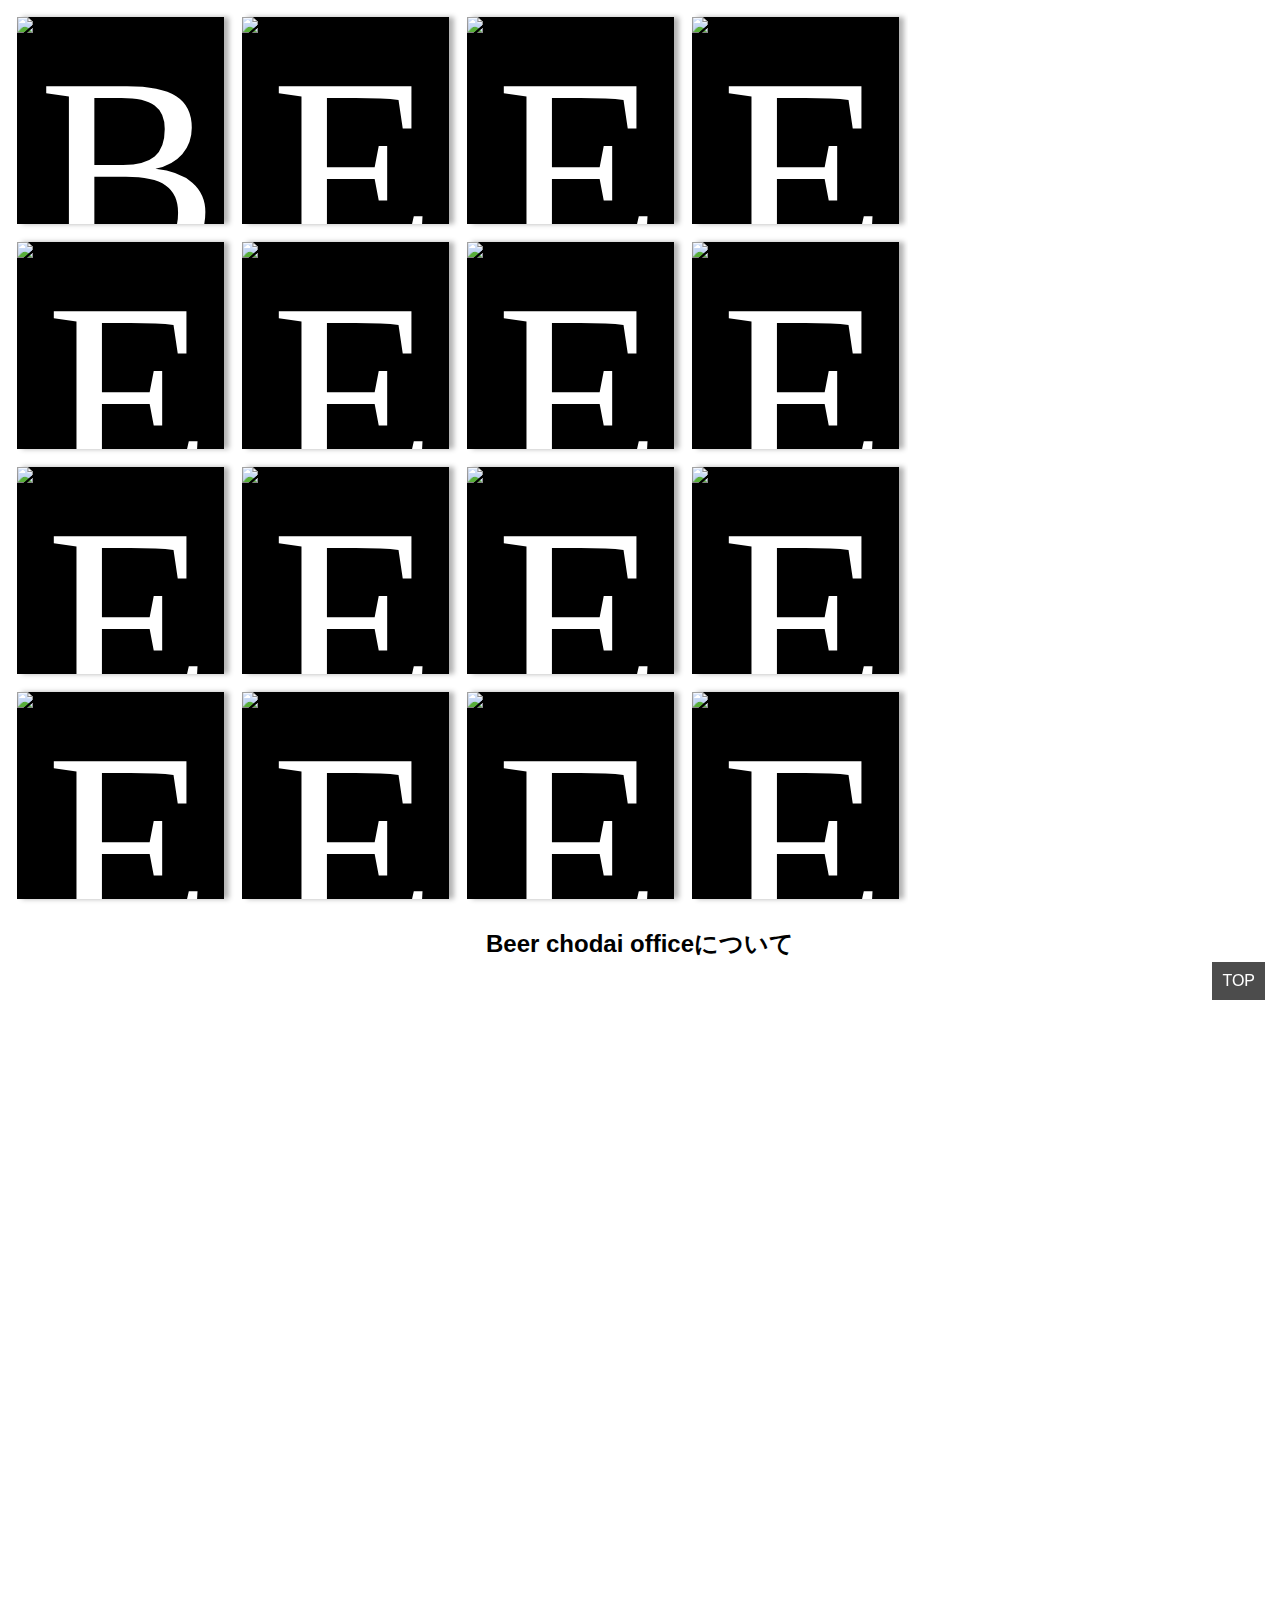
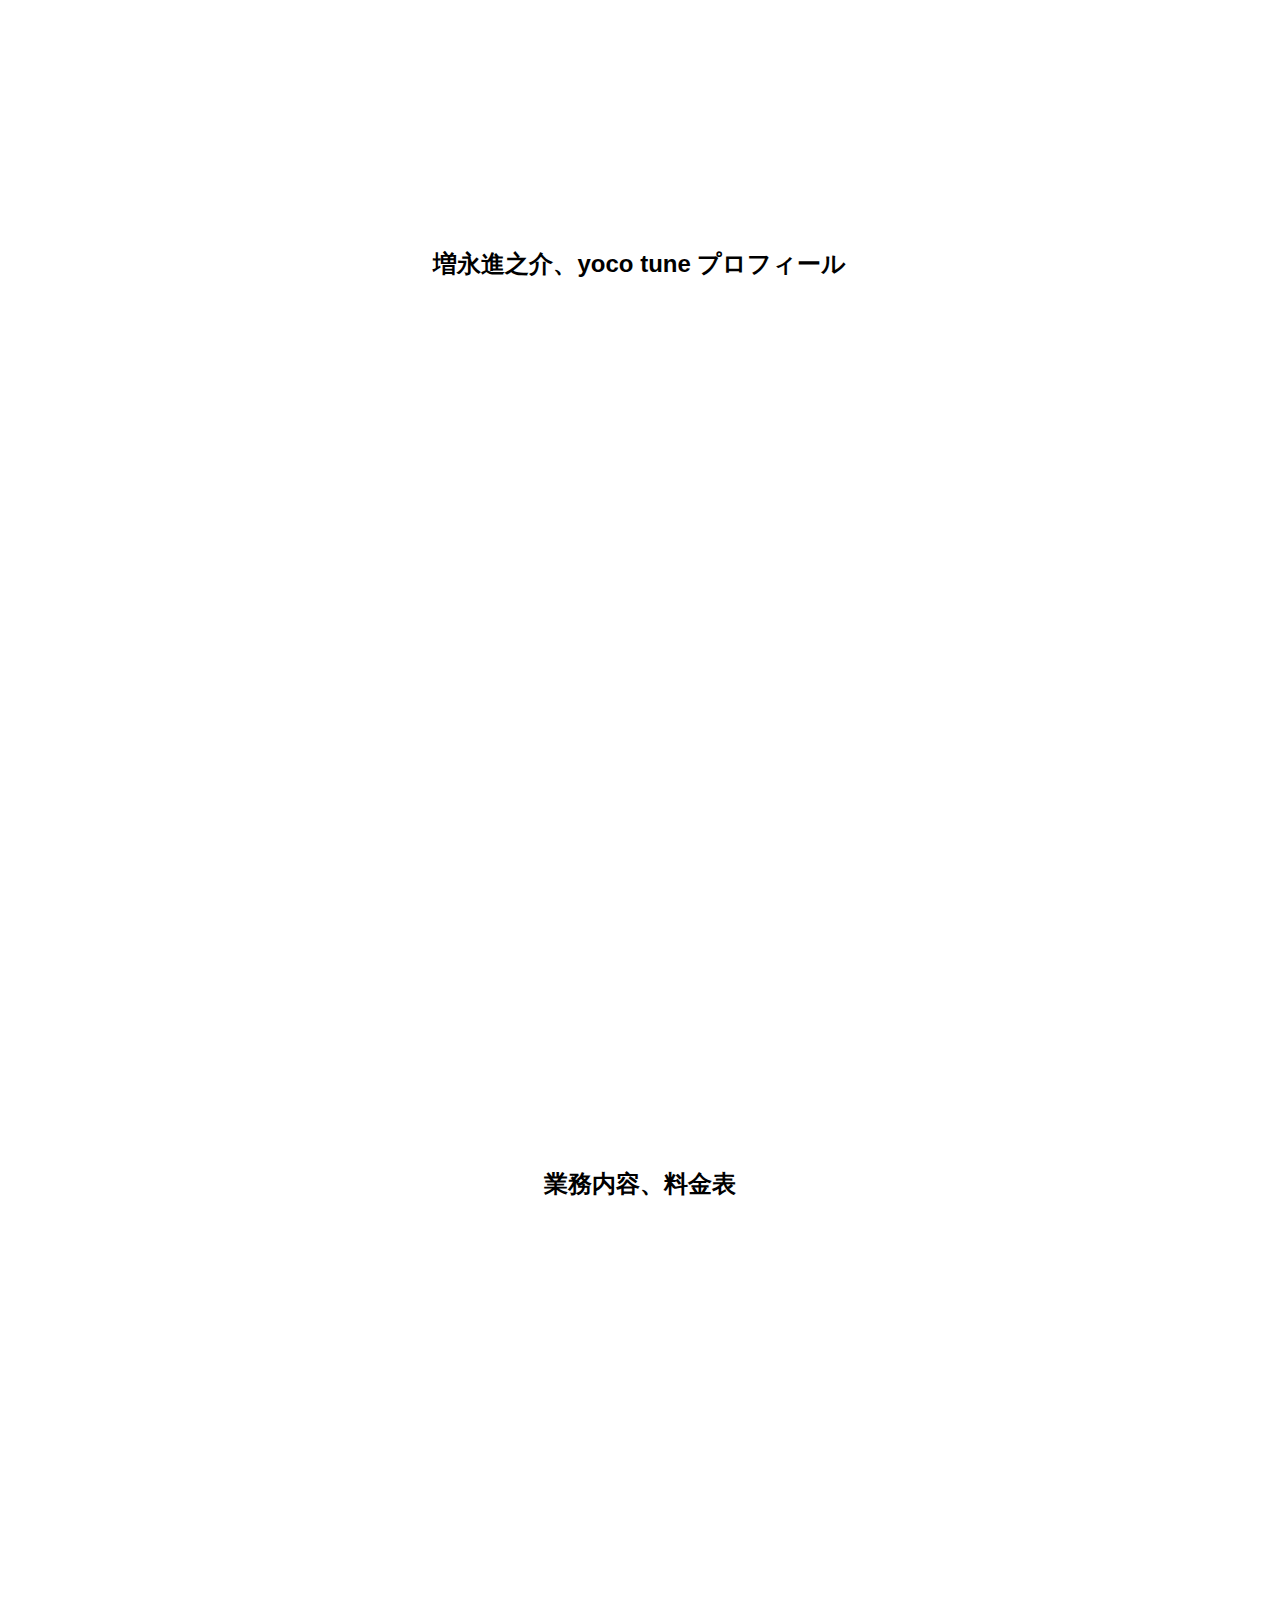
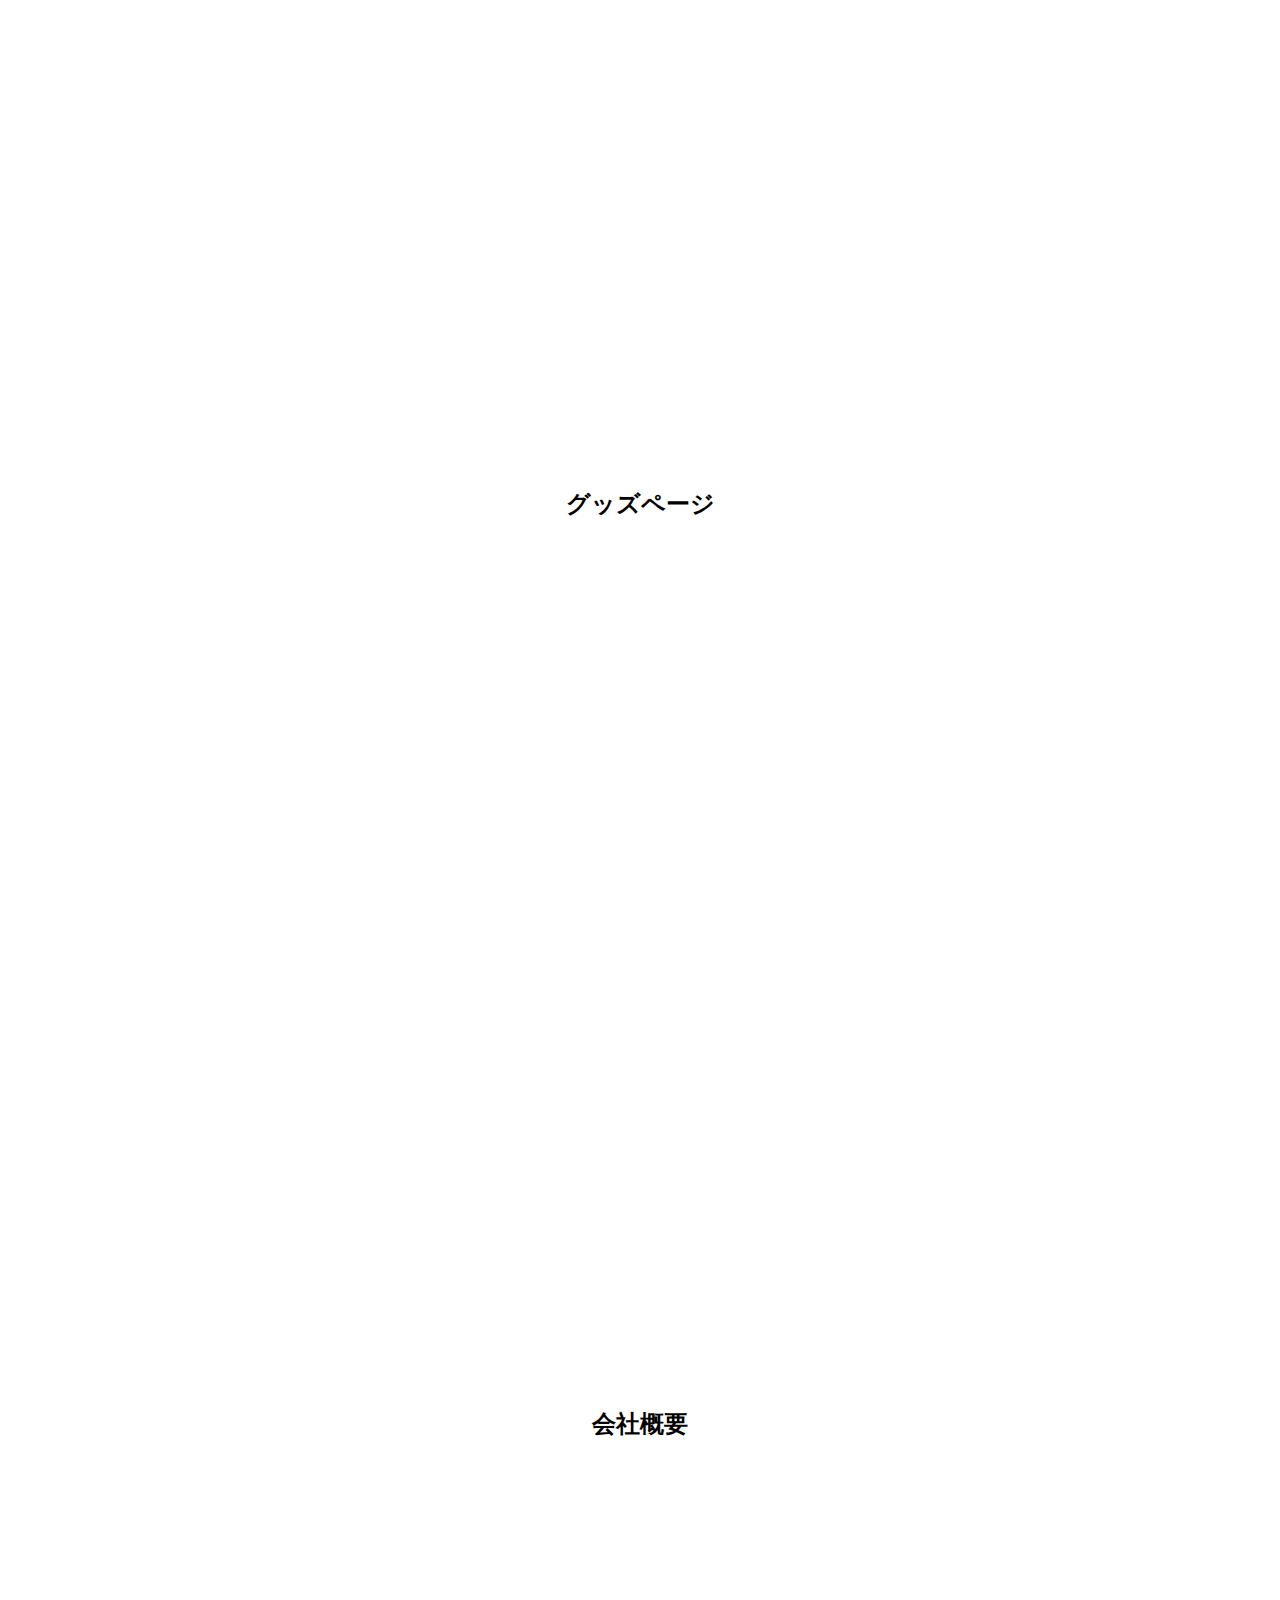
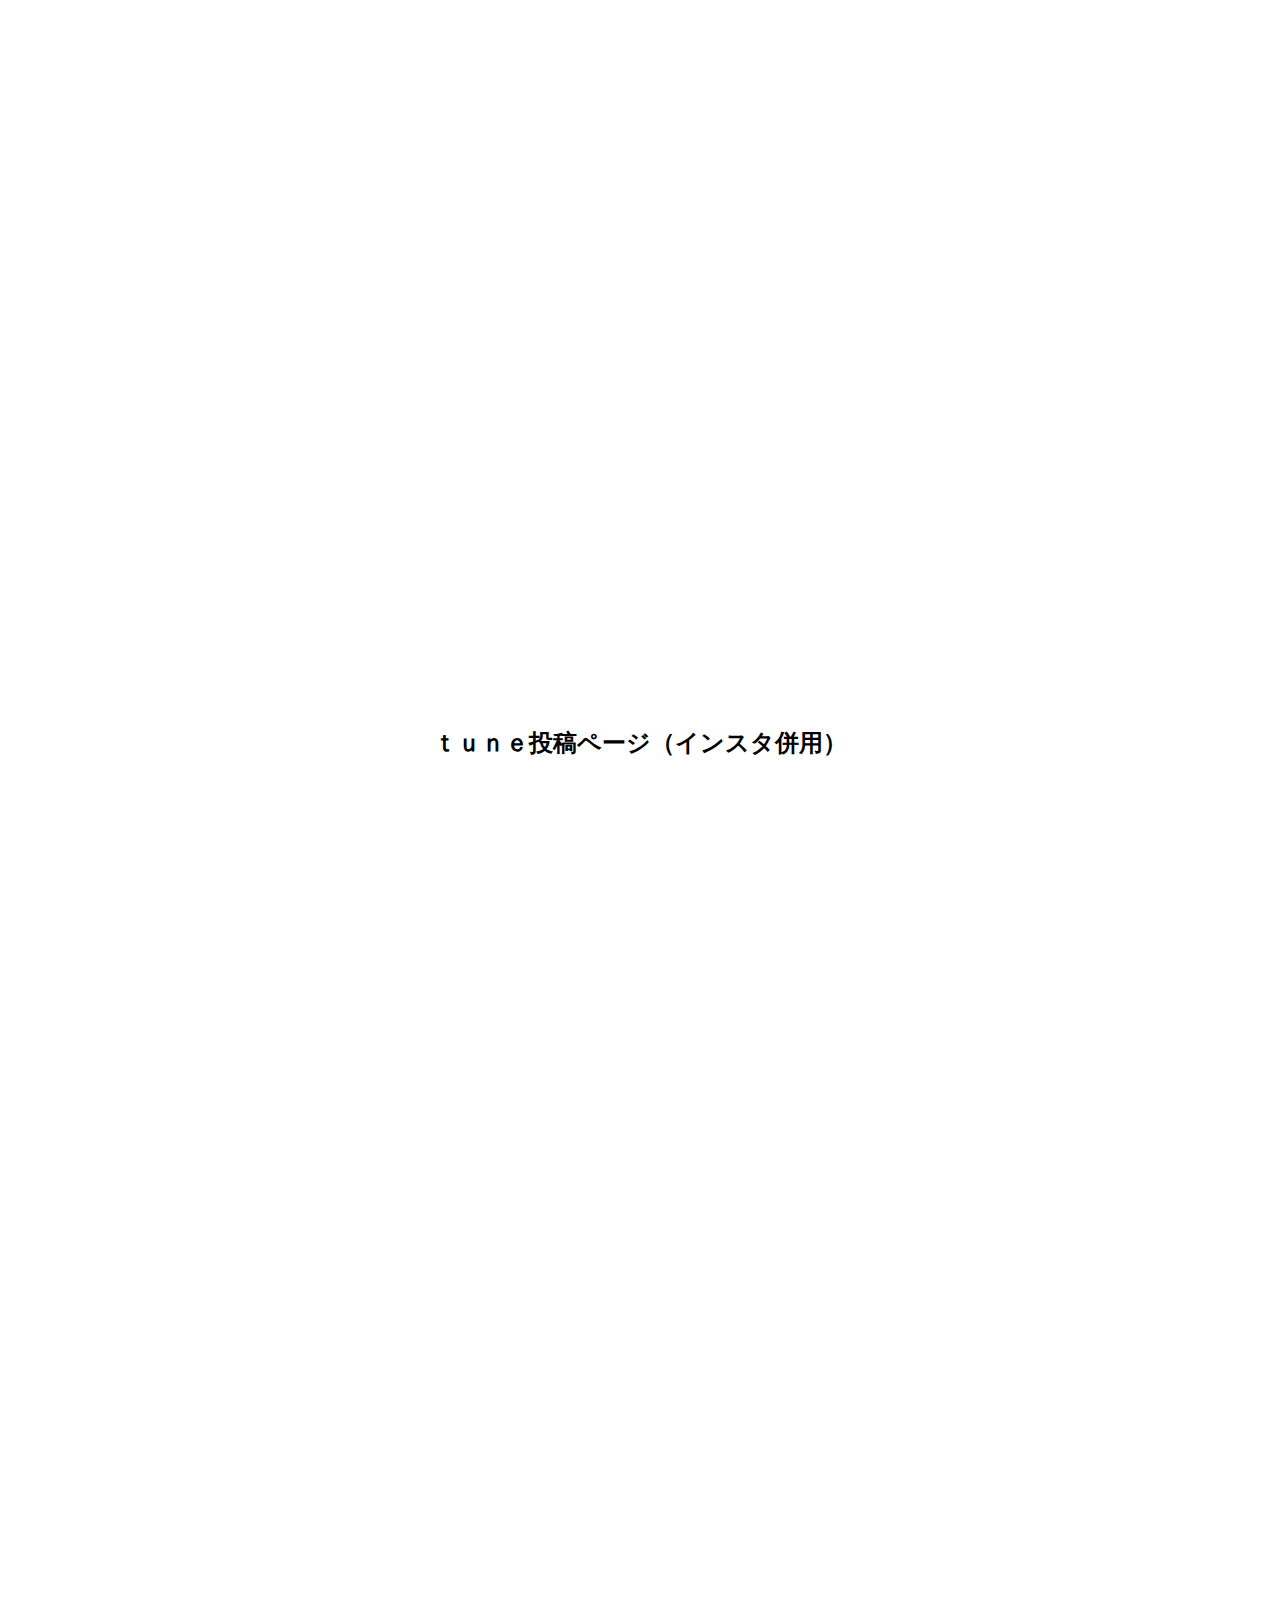
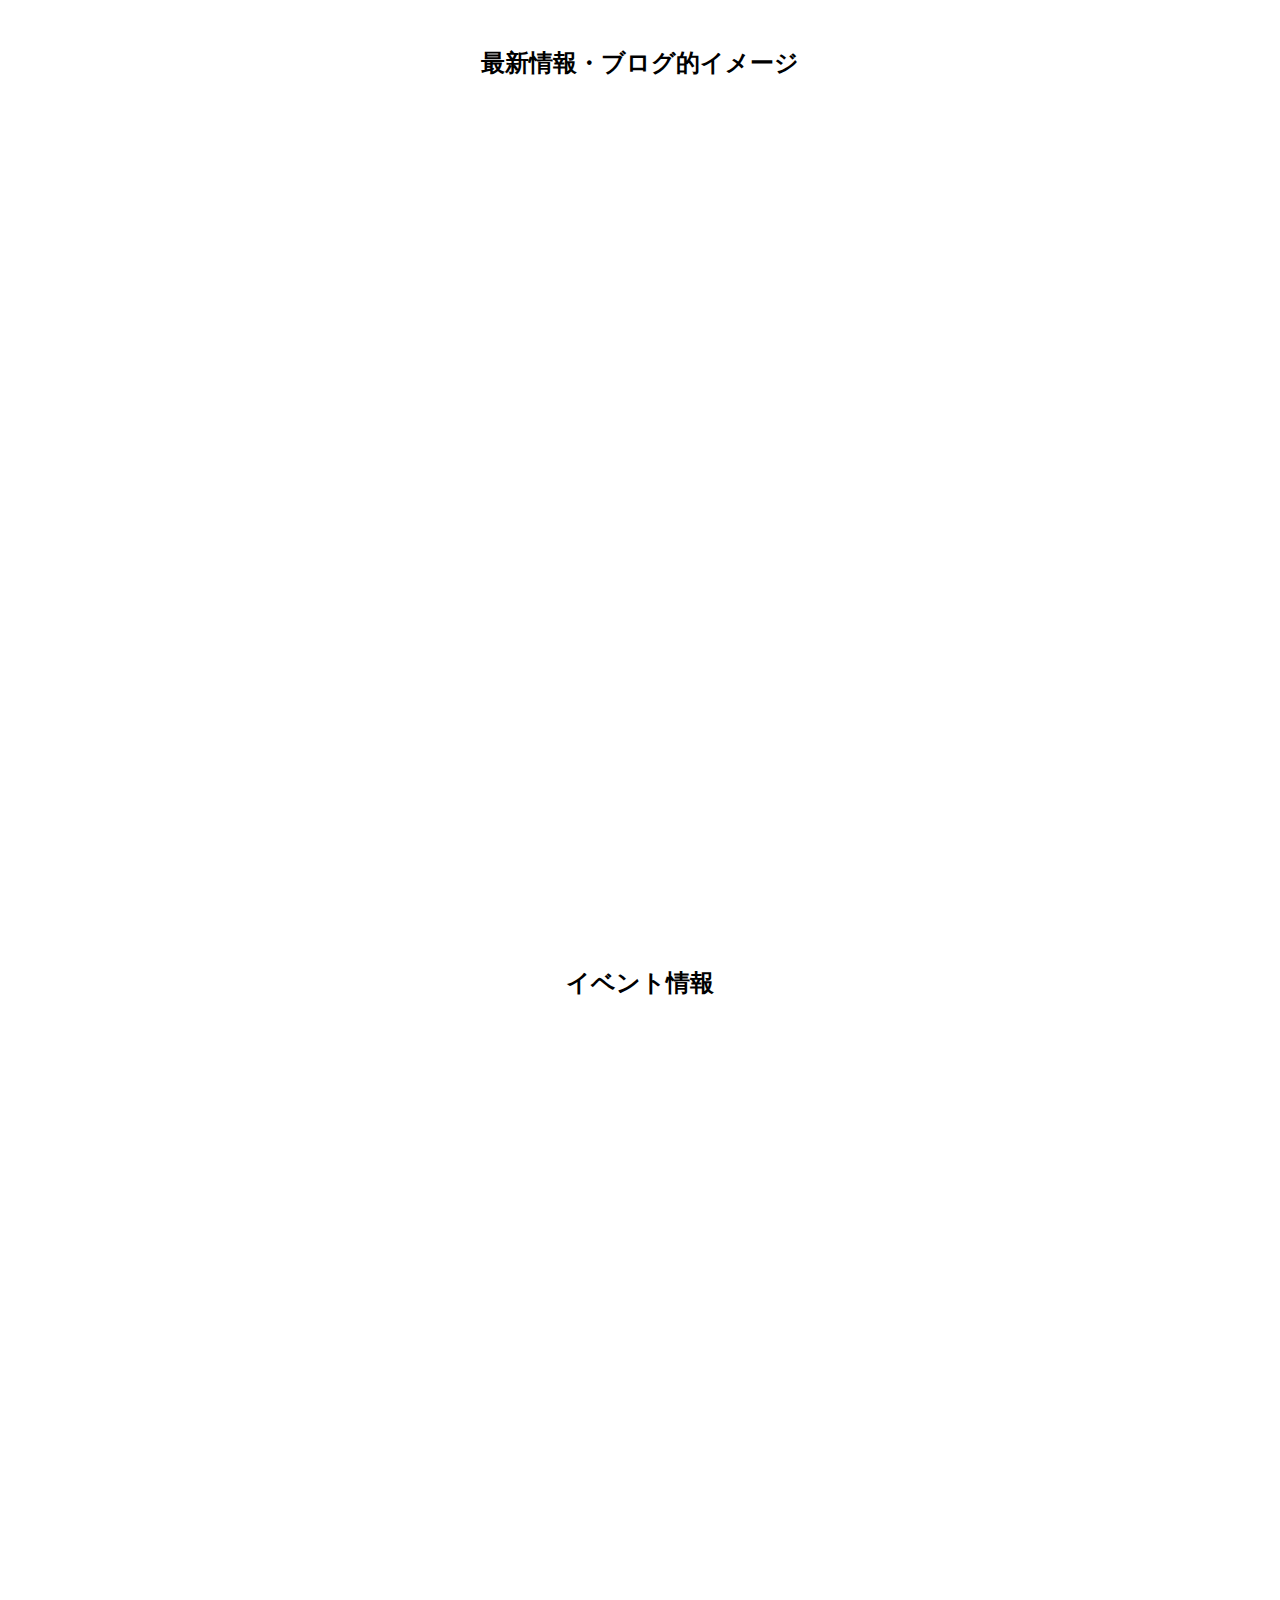
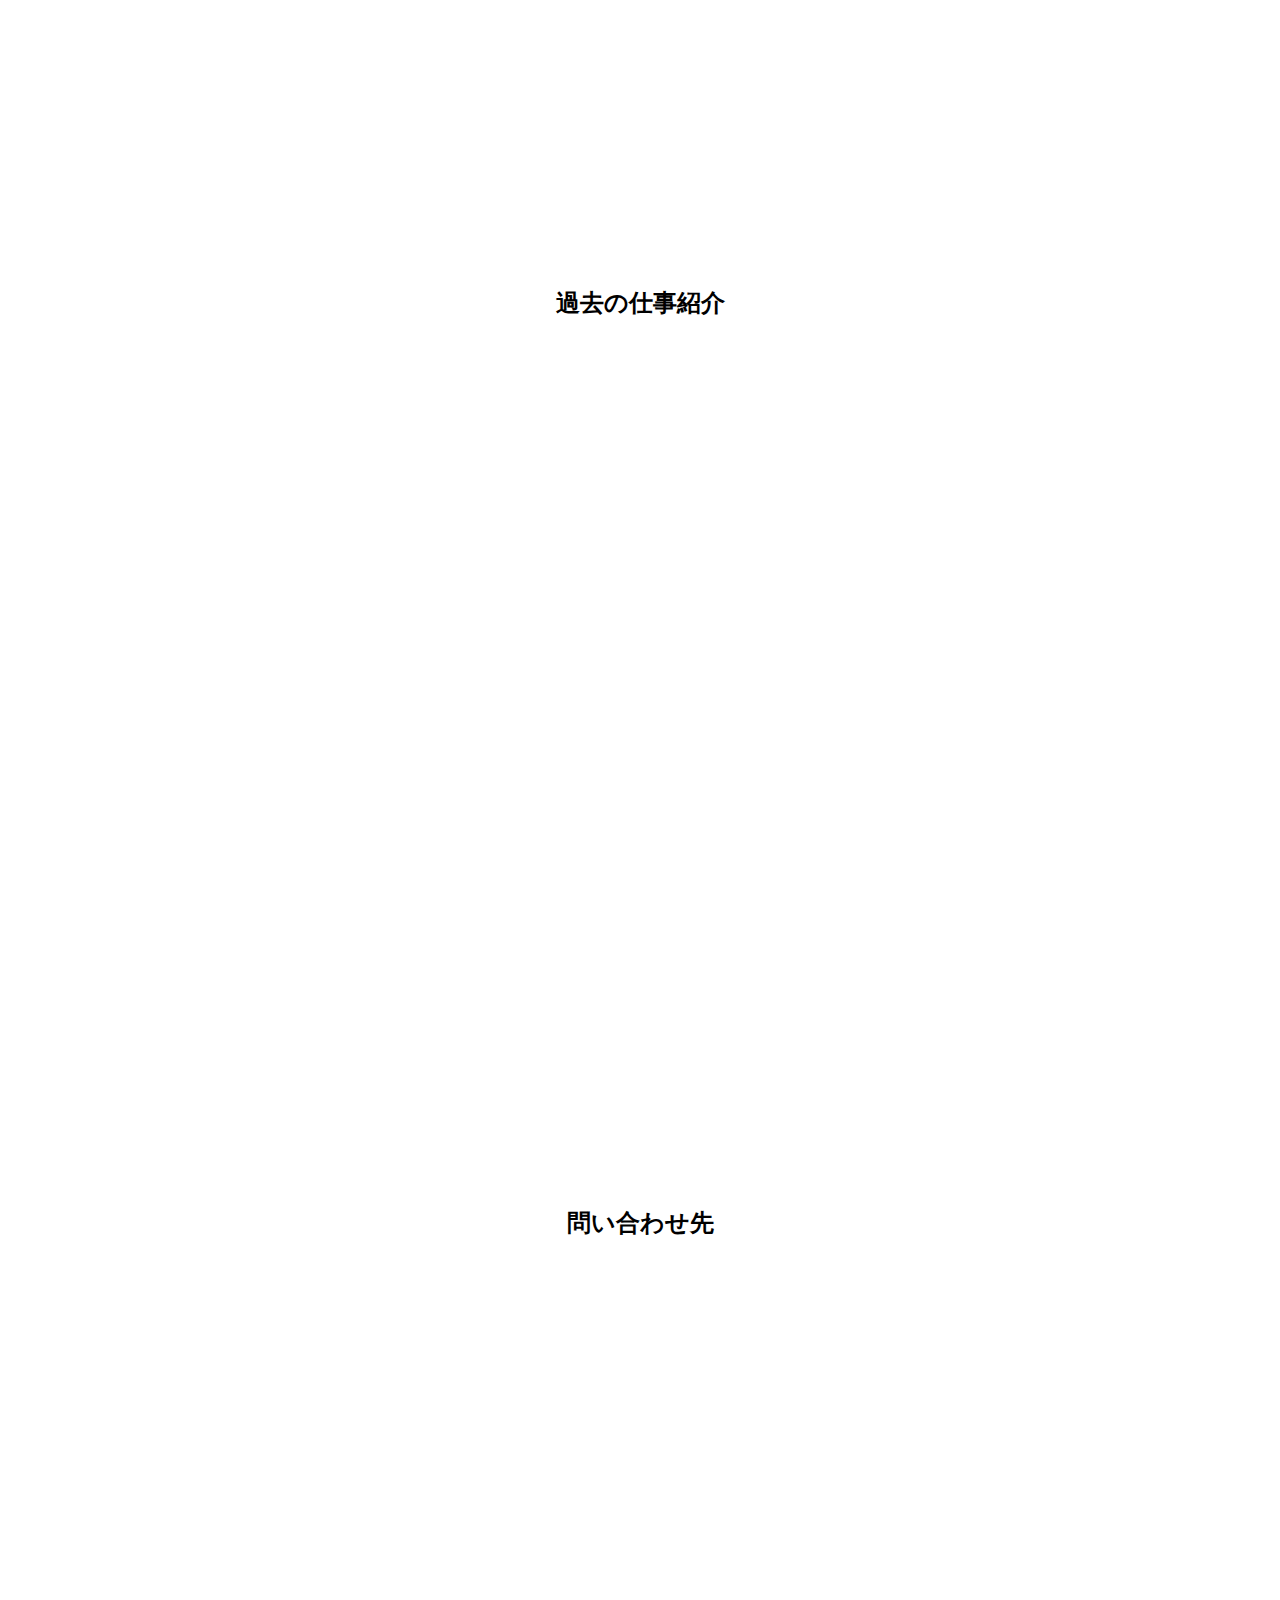
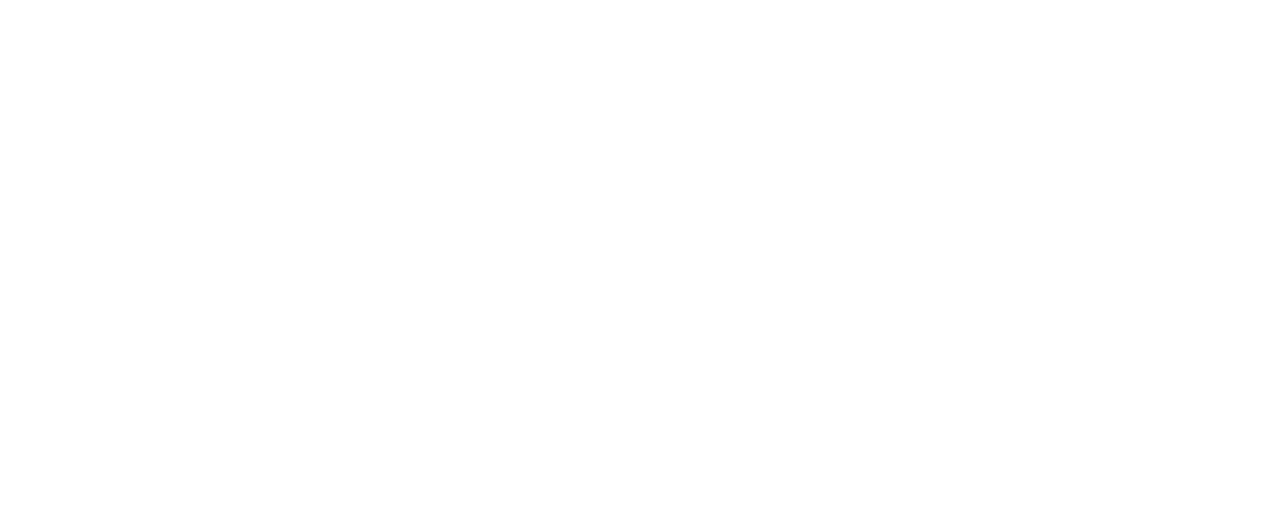
==== index.html @ ae348165 "Initial commit" ====
<!DOCTYPE html PUBLIC "-//W3C//DTD XHTML 1.1//EN" "http://www.w3.org/TR/xhtml11/DTD/xhtml11.dtd">
<html xmlns="http://www.w3.org/1999/xhtml" xml:lang="ja"><head>
  <meta charset="UTF-8">
  <meta name="viewport" content="width=device-width, initial-scale=1.0">
  <meta http-equiv="X-UA-Compatible" content="ie=edge">
  <meta http-equiv="content-language" content="ja">
  <script src="https://cdnjs.cloudflare.com/ajax/libs/jquery/3.2.1/jquery.min.js"></script></head>
  <script src="./main.js"></script>
  <link href="./style.css" rel="stylesheet">
</head>
<body>
    <link href="https://fonts.googleapis.com/css?family=Comfortaa" rel="stylesheet">
    <div id="scrolltop">TOP
    </div>
    <section>
      <center>
        <div class="container">
          <div>
            <div class="panel">
                <div class="row">
                  <div onclick="toggle(0,0);" class="block b1">
                    <a href="#anchor"></a>
                    <div class="svg-wrapper">
                      <img src="https://dl.dropbox.com/s/92a4gdmpukwplbp/brco-1.svg" alt="B">
                    </div>
                  </div>
                  <div onclick="toggle(1,0);" class="block b1">
                    <a href="#anchor"></a>
                    <div class="svg-wrapper">
                      <img src="https://dl.dropbox.com/s/feq2gaag3vxsv3z/brco-2.svg" alt="E">
                      
    <!--                   <object type="image/svg"  data="https://dl.dropbox.com/s/feq2gaag3vxsv3z/brco-2.svg"></object> -->
    <!--                   <svg class="icon"><use xlink:href="#svg7544"/></svg> -->
                    </div>
                  </div>
                    <div onclick="toggle(2,0);" class="block b1">
                      <a href="#anchor"></a>                <div class="svg-wrapper">
                      <img src="https://dl.dropbox.com/s/tydwp7kqutzxoyb/brco-3.svg?dl=0" alt="E">
                    </div>
    </div>
                    <div onclick="toggle(3,0);" class="block b1">
                      <a href="#anchor"></a>                <div class="svg-wrapper">
                      <img src="https://dl.dropbox.com/s/qtgklxymkwhlryi/brco-4.svg?dl=0" alt="E">
                    </div>
    </div>
                </div>
                <div class="row">
                    <div onclick="toggle(0,1);" class="block b1">
                      <a href="#anchor"></a>                <div class="svg-wrapper">
                      <img src="https://dl.dropbox.com/s/76gjeffzt5polcf/brco-5.svg?dl=0" alt="E">
                    </div>
    </div>
                    <div onclick="toggle(1,1);" class="block b1">
                      <a href="#anchor"></a>                <div class="svg-wrapper">
                      <img src="https://dl.dropbox.com/s/heyxnmo8oo6heh8/brco-6.svg?dl=0" alt="E">
                    </div>
    </div>
                    <div onclick="toggle(2,1);" class="block b1">
                      <a href="#anchor"></a>                <div class="svg-wrapper">
                      <img src="https://dl.dropbox.com/s/0mhc4cizpz1q4ae/brco-7.svg?dl=0" alt="E">
                    </div>
    </div>
                    <div onclick="toggle(3,1);" class="block b1">
                      <a href="#anchor"></a>                <div class="svg-wrapper">
                      <img src="https://dl.dropbox.com/s/t8n4slgjf4hy30z/brco-8.svg?dl=0" alt="E">
                    </div>
    </div>
                </div>
                <div class="row">
                    <div onclick="toggle(0,2);" class="block b1">
                      <a href="#anchor"></a>                <div class="svg-wrapper">
                      <img src="https://dl.dropbox.com/s/th9ko96cm1iho4e/brco-9.svg?dl=0" alt="E">
                    </div>
    </div>
                    <div onclick="toggle(1,2);" class="block b1">
                      <a href="#anchor"></a>                <div class="svg-wrapper">
                      <img src="https://dl.dropbox.com/s/69mp96keog1znka/brco-10.svg?dl=0" alt="E">
                    </div>
    </div>
                    <div onclick="toggle(2,2);" class="block b1">
                      <a href="#anchor"></a>                <div class="svg-wrapper">
                      <img src="https://dl.dropbox.com/s/ho70d6kckt37hrk/brco-11.svg?dl=0" alt="E">
                    </div>
    </div>
                    <div onclick="toggle(3,2);" class="block b1">
                      <a href="#anchor"></a>                <div class="svg-wrapper">
                      <img src="https://dl.dropbox.com/s/4zxlqrjteohvhb7/brco-12.svg?dl=0" alt="E">
                    </div>
    </div>
                </div>
                <div class="row">
                    <div onclick="toggle(0,3);" class="block b1">
                      <a href="#anchor"></a>                <div class="svg-wrapper">
                      <img src="https://dl.dropbox.com/s/4zxlqrjteohvhb7/brco-12.svg?dl=0" alt="E">
                    </div>
    </div>
                    <div onclick="toggle(1,3);" class="block b1">
                      <a href="#anchor"></a>                <div class="svg-wrapper">
                      <img src="https://dl.dropbox.com/s/5kov10nzcnkz949/brco-14.svg?dl=0" alt="E">
                    </div>
    </div>
                    <div onclick="toggle(2,3);" class="block b1">
                      <a href="#anchor"></a>                <div class="svg-wrapper">
                      <img src="https://dl.dropbox.com/s/0edc0rvo3ywkdwb/brco-15.svg?dl=0" alt="E">
                    </div>
    </div>
                    <div onclick="toggle(3,3);" class="block b1">
                      <a href="#anchor"></a>                <div class="svg-wrapper">
                      <img src="https://dl.dropbox.com/s/fdj7e6s2x7c6yzn/brco-16.svg?dl=0" alt="E">
                    </div>
    </div>
                </div>
            </div>
            
          </div>
        </div>
    </center>
    
    
    
      </section>
    
    <section>
      <h2>
          Beer chodai officeについて
      </h2>
      <div>
        
      </div>
    </section>
    
    <section>
      <h2>
        増永進之介、yoco tune プロフィール
      </h2>
    </section>
    
    <section>
      <h2 id="anchor">
        業務内容、料金表
      </h2>
    </section>
    
    <section>
      <h2>
        グッズページ
      </h2>
    </section>
    
    <section>
      <h2>
        会社概要
      </h2>
    </section>
    
    <section>
      <h2>
        ｔｕｎｅ投稿ページ（インスタ併用）
      </h2>
      <div class="insta-card"></div>
    </section>
    
    <section>
      <h2>
        最新情報・ブログ的イメージ
      </h2>
    </section>
    
    <section>
      <h2>
        イベント情報
      </h2>
    </section>
    
    <section>
      <h2>
        過去の仕事紹介
      </h2>
    </section>
    
    <section>
      <h2>
        問い合わせ先
      </h2>
    </section>
    </body>
    </html>
---- style.css ----
html, body {
    font-family: Impact,-apple-system-body, BlinkMacSystemFont, "Helvetica Neue", "Hiragino Sans", "Hiragino Kaku Gothic ProN", "Noto Sans Japanese", "游ゴシック  Medium", "Yu Gothic Medium", "メイリオ", meiryo, sans-serif; 
    height:100%;
  }
  
  h1,h2{
  }
  
  section {
    clear:both;
    text-align:center;
    position: relative;
    height:100%;
    margin:auto;
    display:block;
    text-align:center;
  }
  center {
    position: absolute;
    left: 0px;
    right: 0px;
    top: 0px;
    bottom: 0px;
    margin: auto;
    max-width: 100%;
    max-height: 100%;
    text-align:center;
  }
  
  .container {
    text-align:center;
  }
  /* This text is in Impact */
  .panel { 
      font-family: Impact,Haettenschweiler
      ,Franklin Gothic Bold,Charcoal
      ,Helvetica Inserat
      ,Bitstream Vera Sans Bold
      ,Arial Black,sans serif; 
    font-size: 30vh;
    float: left;
    width: 100%;
    max-width:100vh;
    overflow: hidden;
    overflow-x: hidden;
    user-select: none;
    display: inline-block;
    text-align:center;
  }
    
    .row {
      width: 100wmin;
      perspective: 600px;
      overflow: hidden;
      overflow-x: hidden;
    }
  
  
  .block {  
    transition: background-color 0.3s, transform 0.2s;
    height: 23%;
    width: 23%;
    margin: 1%;
    float: left;
    overflow: hidden;
    overflow-x: hidden;
    display: inline-block;
    position: relative;
    z-index:-10;
  }
    
  .b1 {
    transform: rotateY(0deg);
    background-color: #000000;
    color:#ffffff;
    box-shadow: 5px 0px 5px 0px rgba(0,0,0,0.3);
  }
    
  .b2 {
    transform: rotateY(180deg);
    background-color: #ffffff;
    box-shadow: 5px 0px 5px 0px rgba(0,0,0,0.3);
  }
  /*   span.blockChar{
        position: absolute;
        top: 0.5em;
        left: 0.7em;
        margin: -0.5em;
        display:block;
        position: absolute;
    } */
      
  .b1:hover {
    background-color: #444444;
    cursor: pointer;
  }
  
  .b2:hover {
    background-color: #bbbbbb;
    cursor: pointer;
  }
  
  .title {
    width: 200px;
    height: 50px;
    color: #ffffff;
    font-size: 55px;
    font-weight: bold;
    font-family: "Comfortaa", Arial;
    display: table-cell;
    vertical-align: middle;
  }
  
  .button {
    cursor: pointer;
    width: 200px;
    height: 50px;
    background-color: #000000;
    border-color: #ffffff;
    border-style: solid;
    border-width: 5px;
    color: #ffffff;
    font-size: 25px;
    font-weight: bold;
    font-family: "Comfortaa", Arial;
    display: table-cell;
    vertical-align: middle;
    border-radius: 5px;
    transition: background-color 0.3s, color 0.3s;
  }
  
  .button:hover {
    background-color: #ffffff;
    color: #000000;
  }
  
  .sidetable {
    padding: 30px 0px;
    height: 200px;
  }
  
  
  #moves {
    width: 200px;
    height: 50px;
    color: #aaaaaa;
    font-size: 30px;
    font-weight: bold;
    font-family: "Comfortaa", Arial;
    display: table-cell;
    vertical-align: middle;
  }
  
  #scrolltop {
    background: rgba(0,0,0,.7);
    text-align: center;
    color: #fff;
    padding: 10px;
    position: fixed;
    right: 15px;
    z-index: 100;
  }
  
  /* インスタカード */
  .insta-card {
  }
  /* */
  .card .card-img-top  {
      box-shadow: 0px 0px 1px 1px rgba(0,0,0,0.1);
  /*     height: 23wmin; */
      width: 23%;
  /*     margin:5px; */
      float: left;
      transition: all 0.5s linear;
      border-top-left-radius: 27%;
      border-top-right-radius: 32%;
      border-bottom-left-radius: 34%;
      border-bottom-right-radius: 26%;  
  }
  .card .card-img-top:hover {
      border-top-left-radius: 0%;
      border-top-right-radius: 0%;
      border-bottom-left-radius: 0%;
      border-bottom-right-radius: 0%;  
  }
  
  .svg-wrapper{
    position: relative;
    width: 100%;
    padding-top: 100%;
  }
  .svg-wrapper svg {
      position: absolute;
      top: 0;
      left: 0;
      width: 100%;
      height: 100%;
    transform-box: fill-box;
  }
  .svg-wrapper img {
      position: absolute;
      top: 0;
      left: 0;
      width: 100%;
      height: 100%;
    transform-box: fill-box;
  }
  .svg-wrapper object {
      position: absolute;
      top: 0;
      left: 0;
      width: 100%;
      height: 100%;
    transform-box: fill-box;
  }
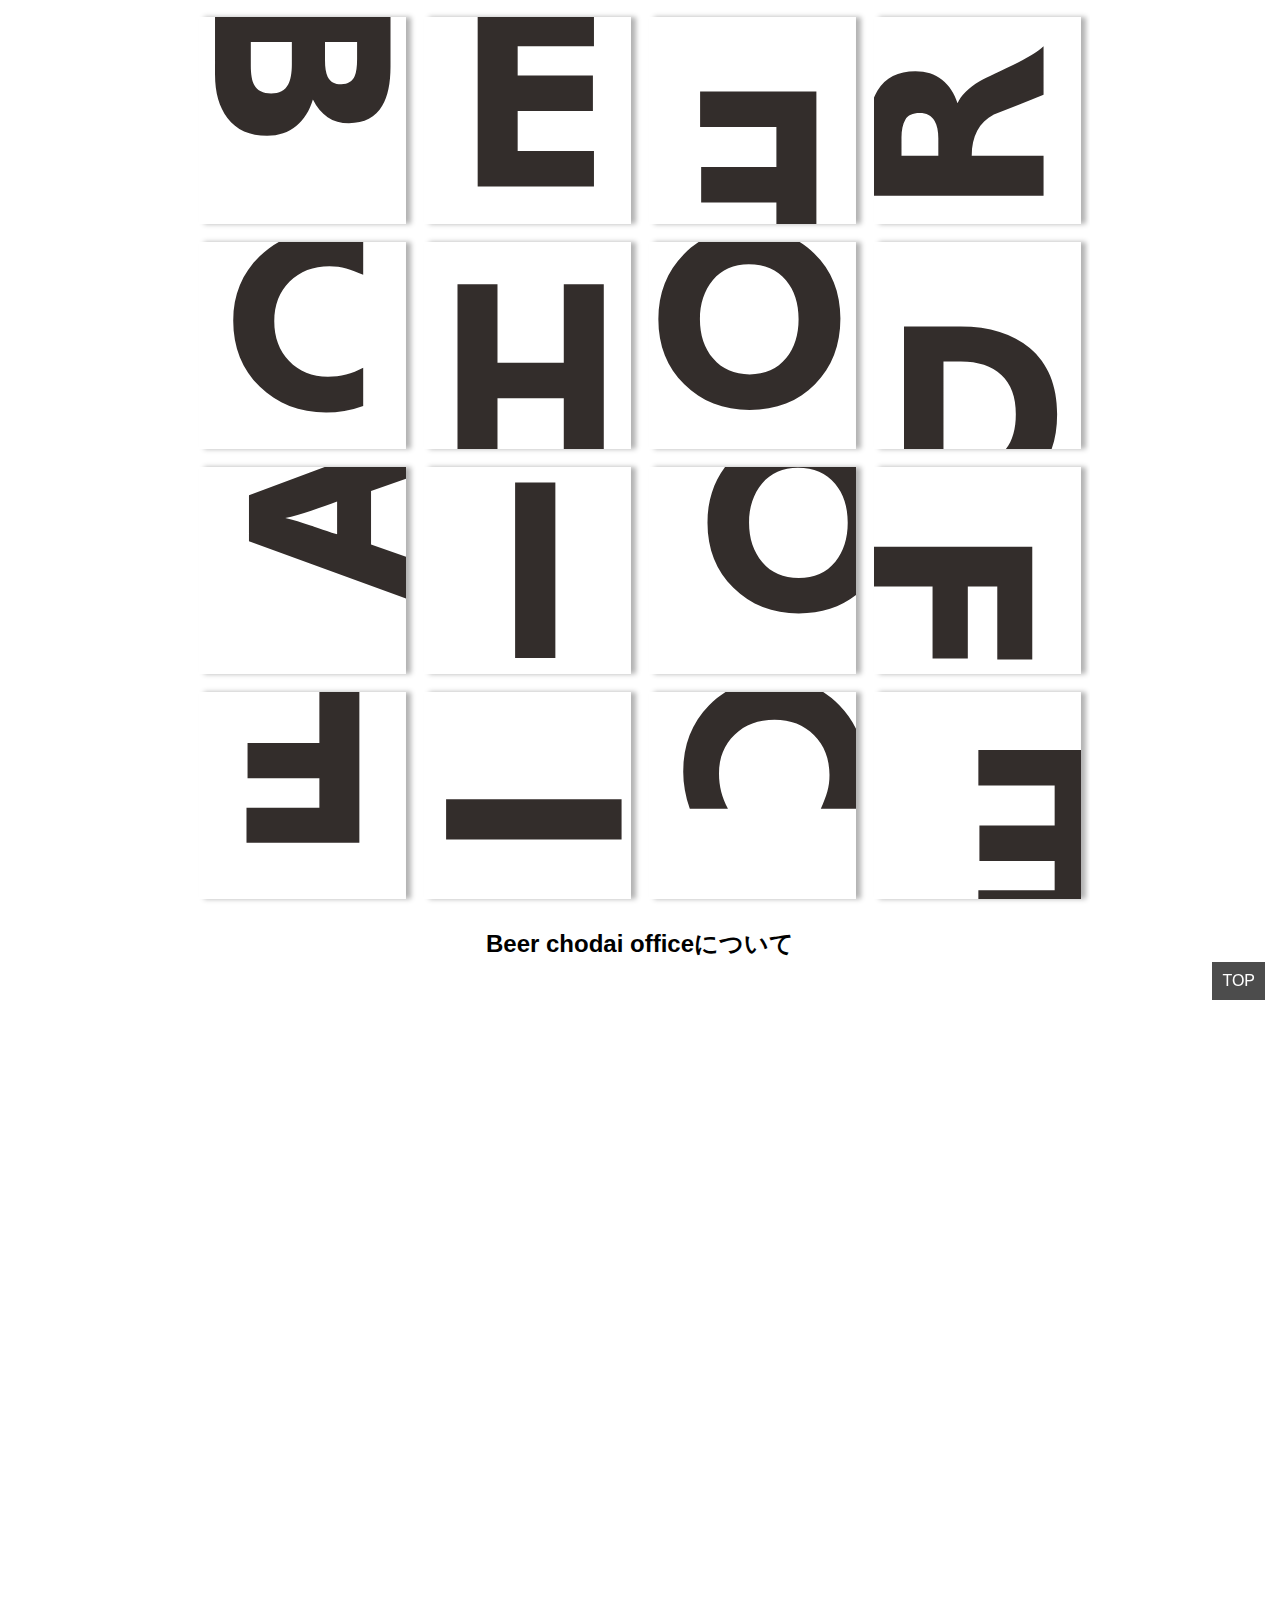
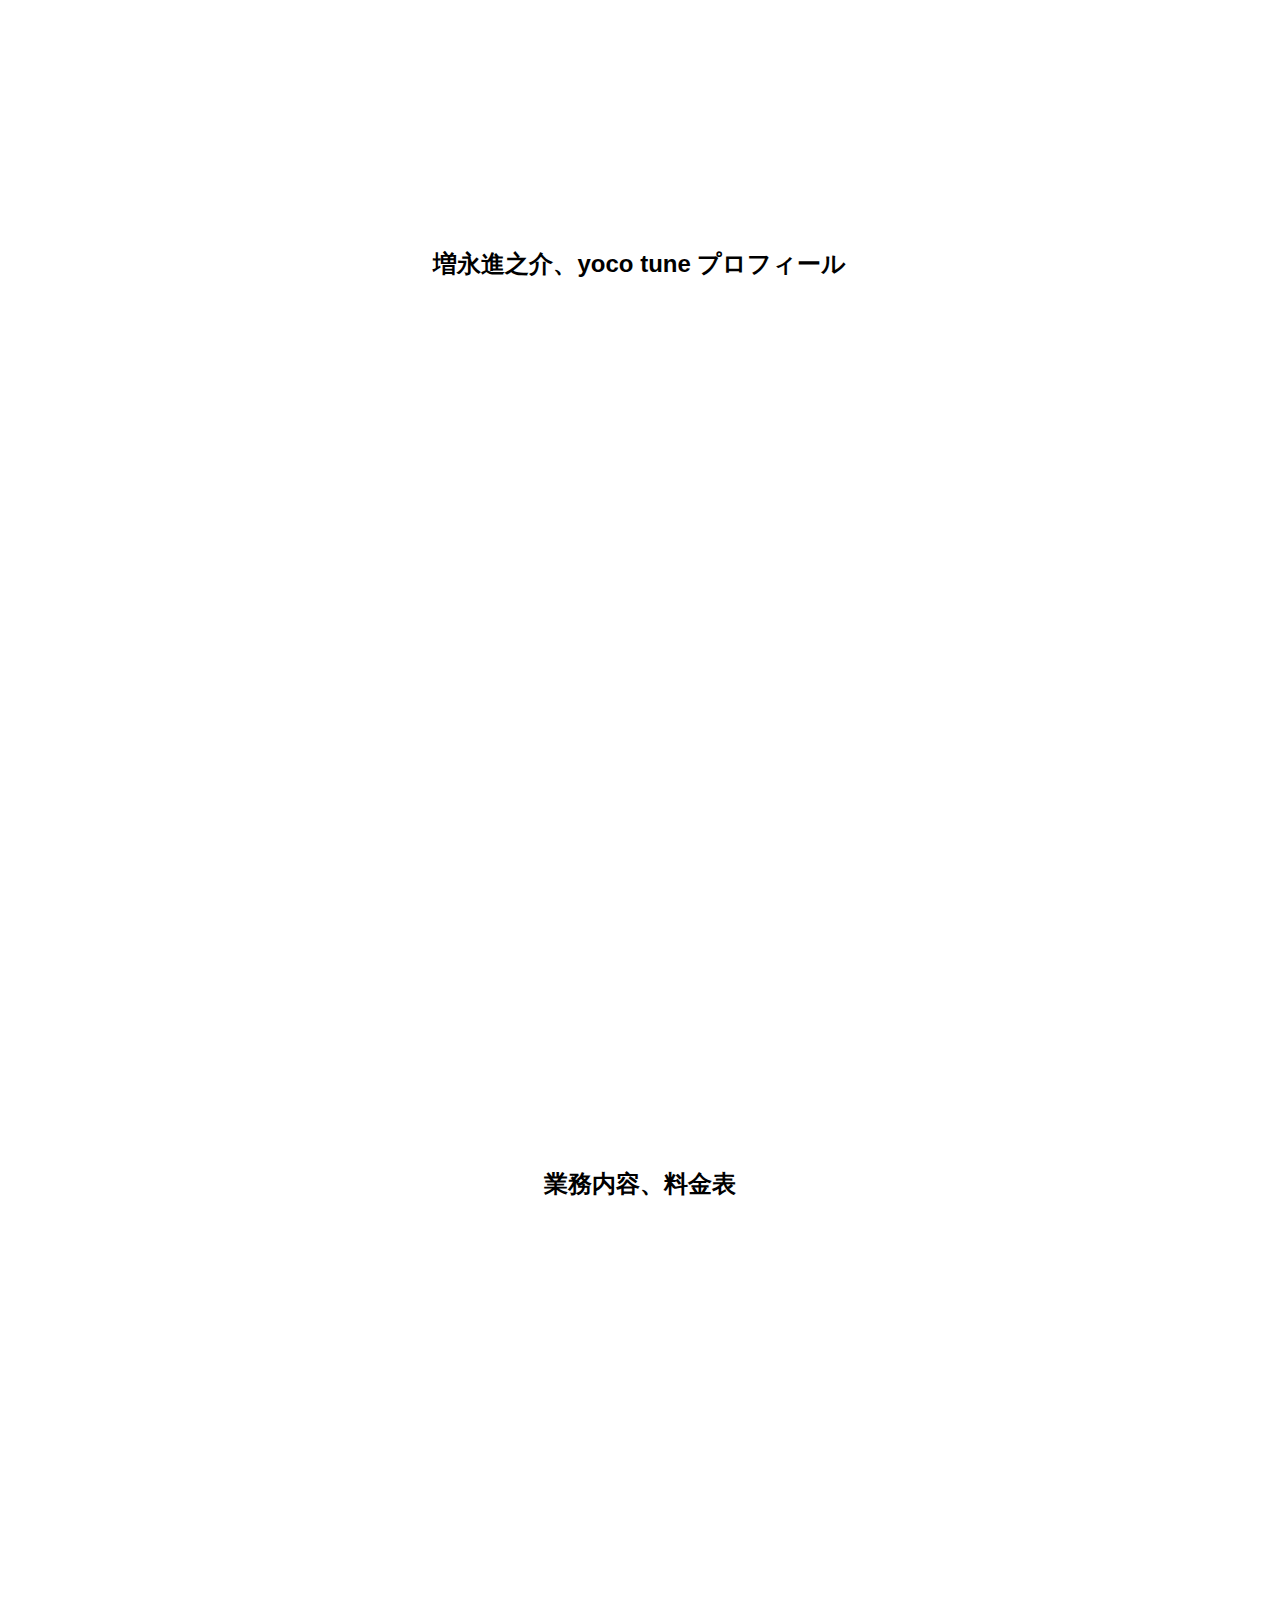
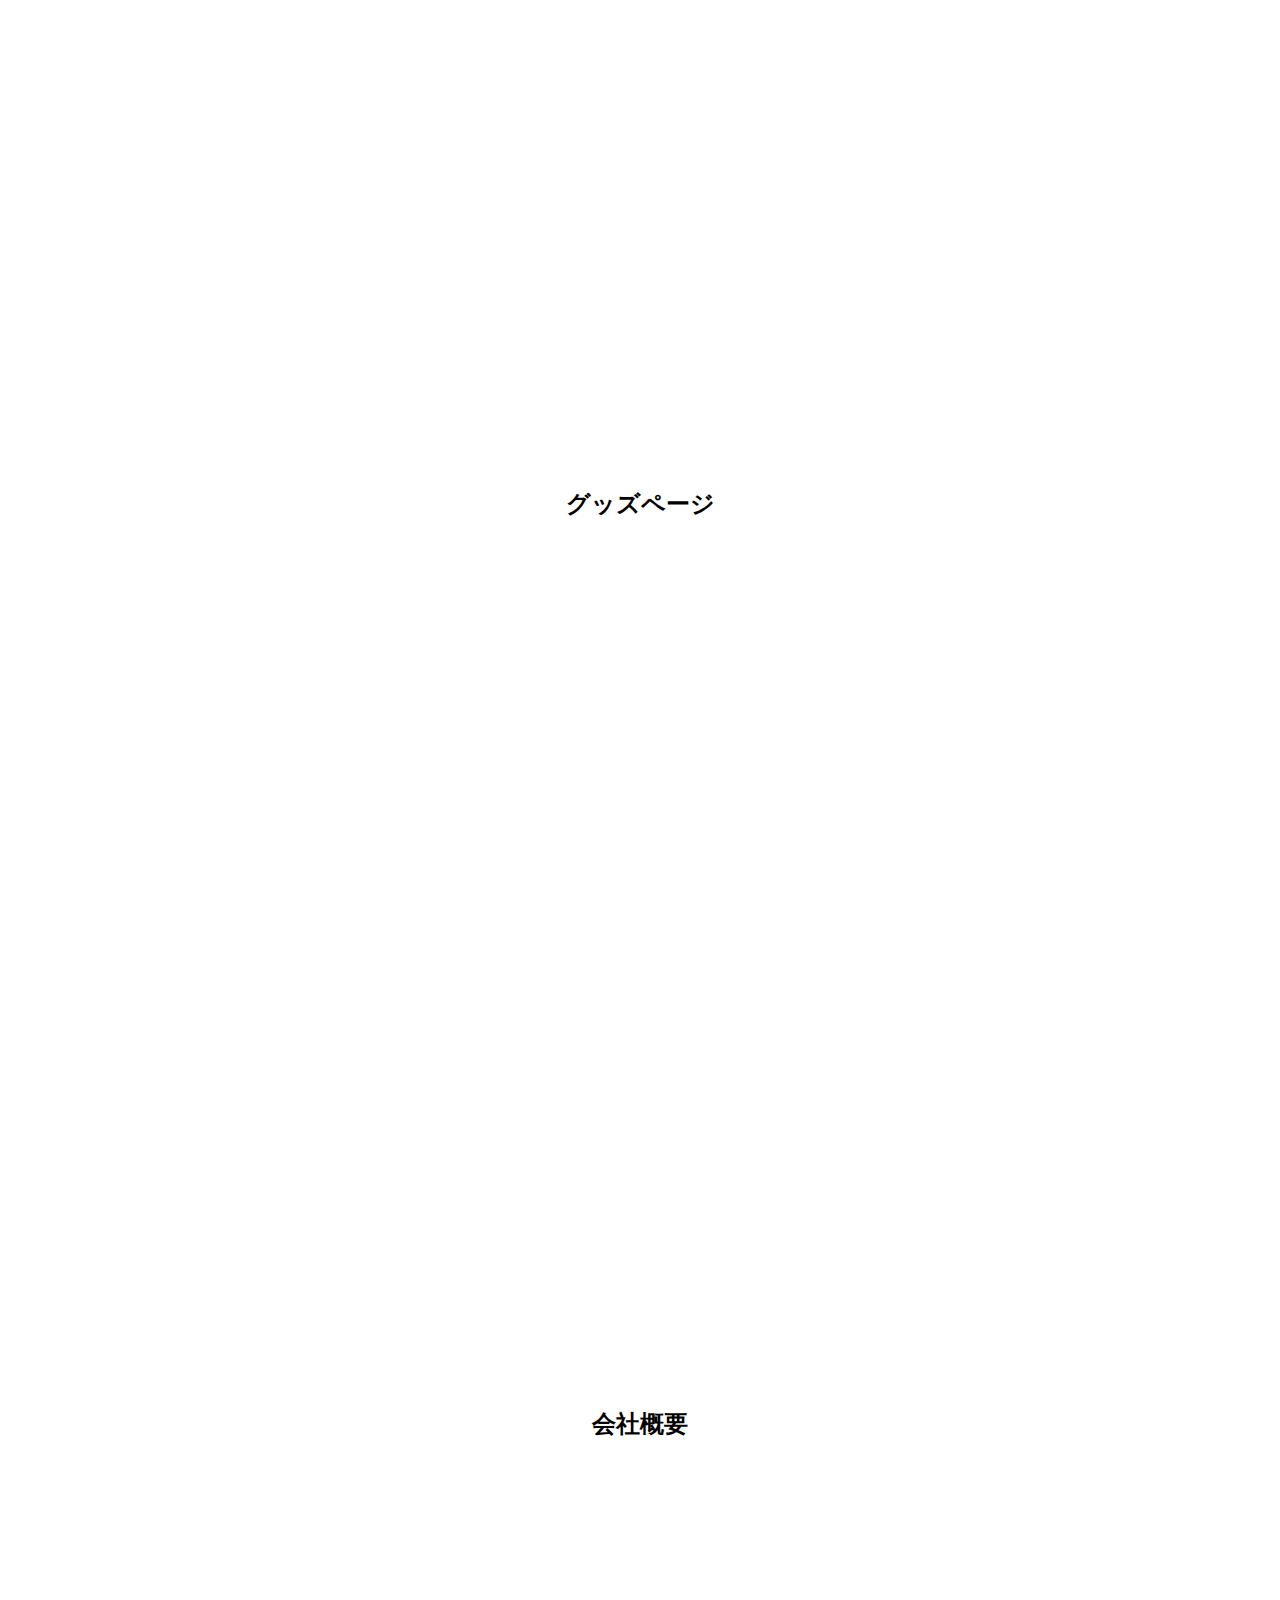
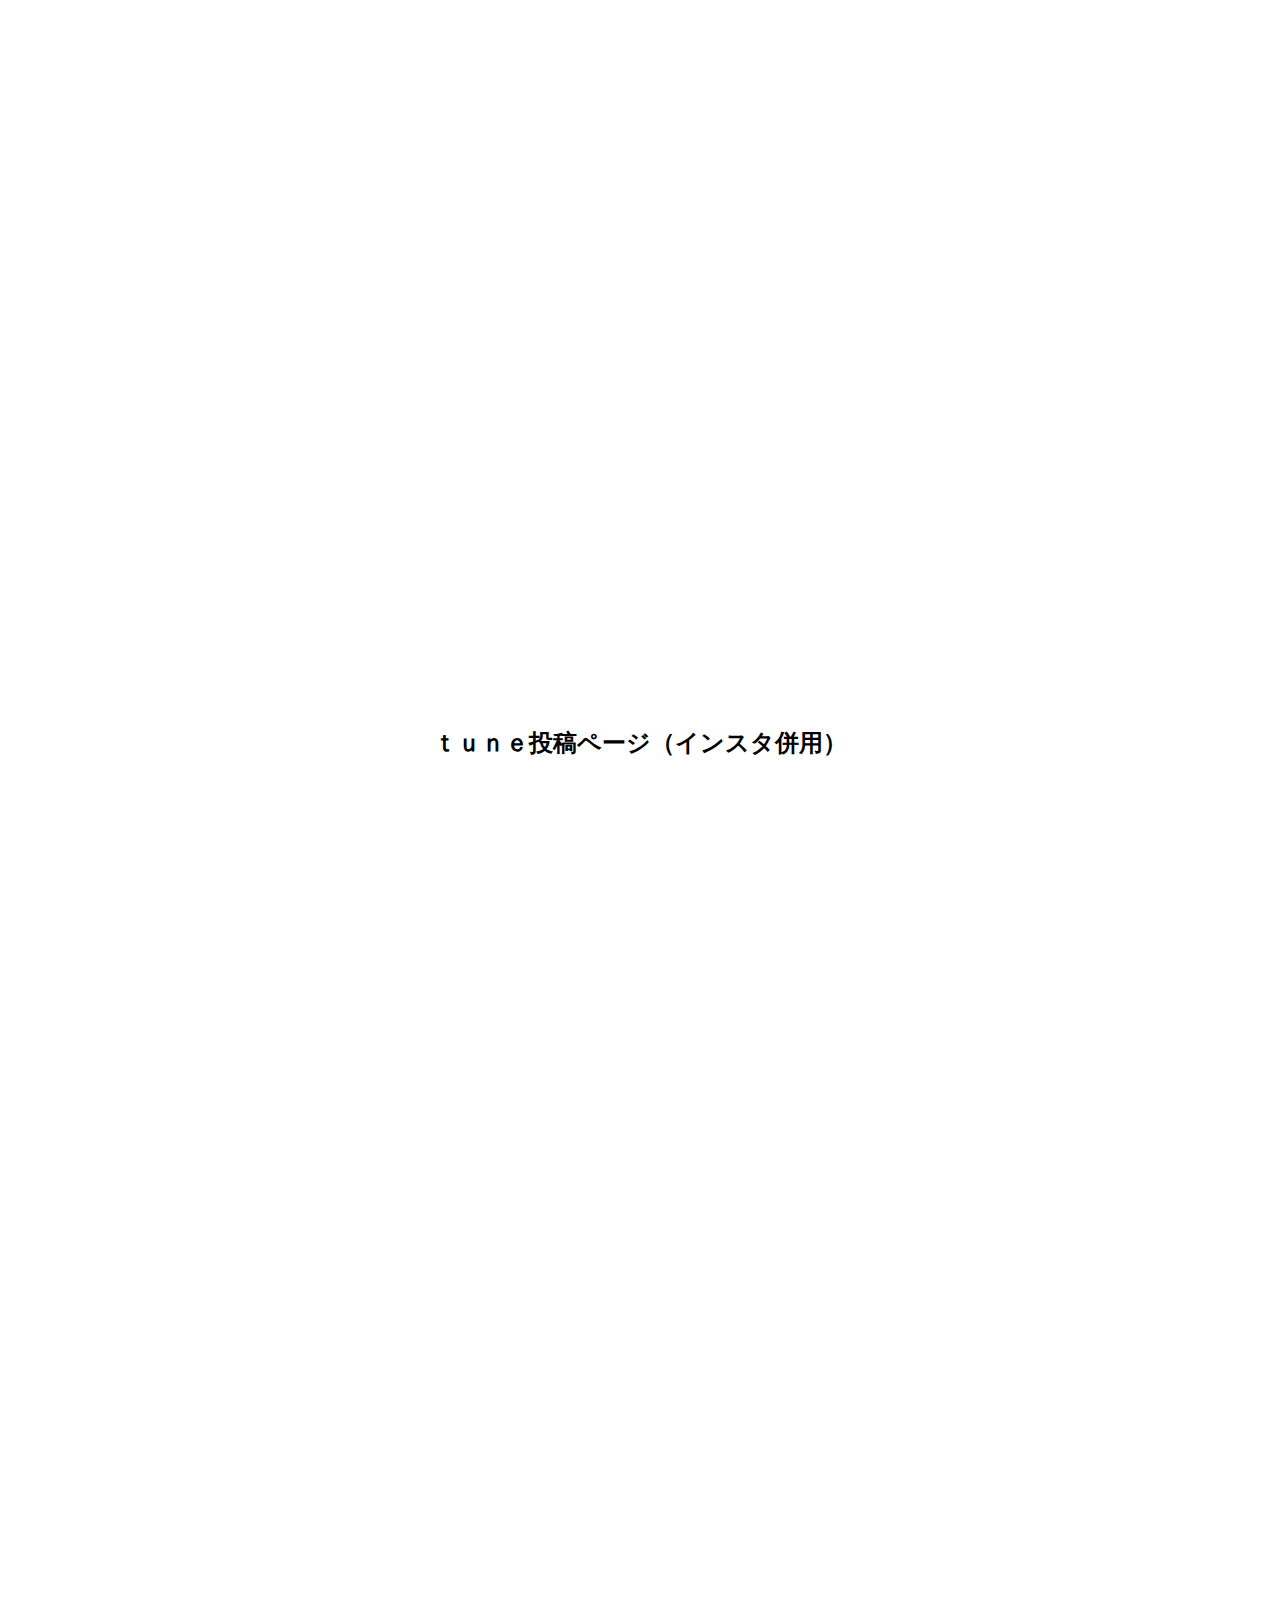
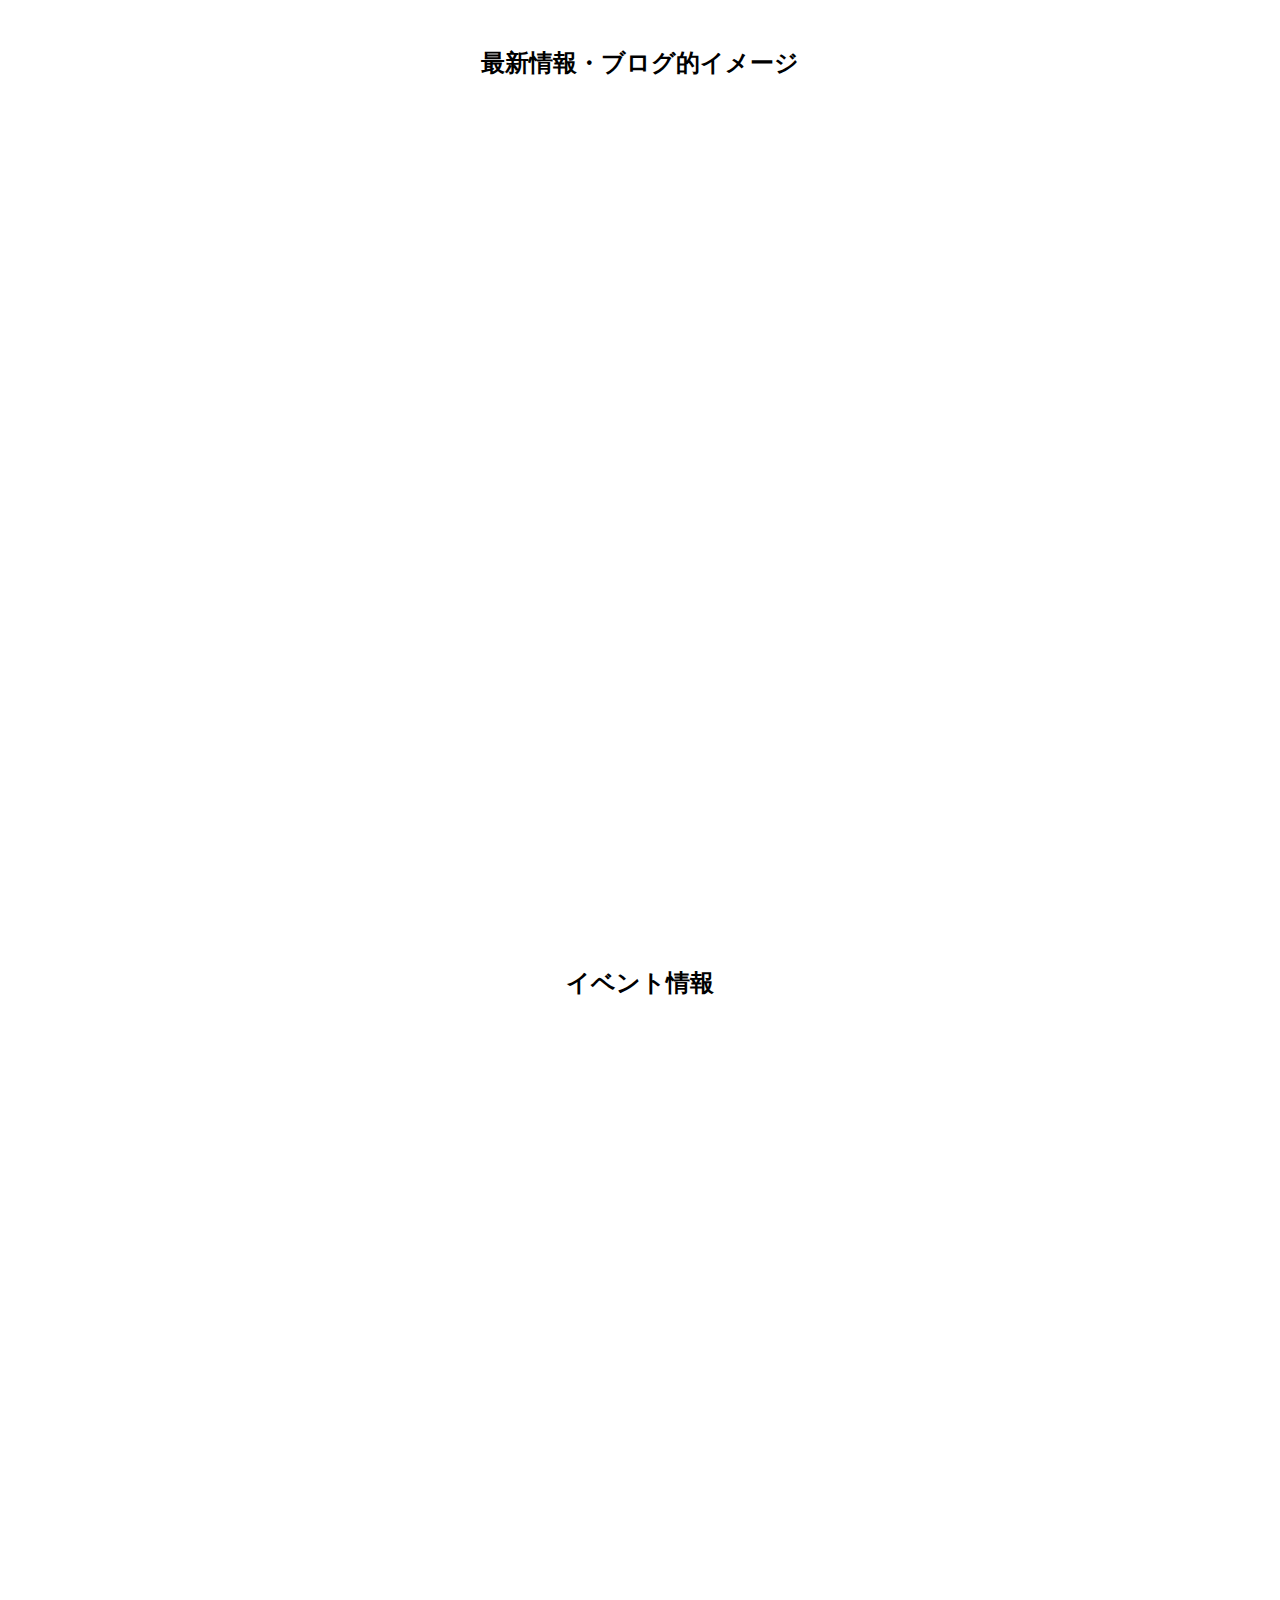
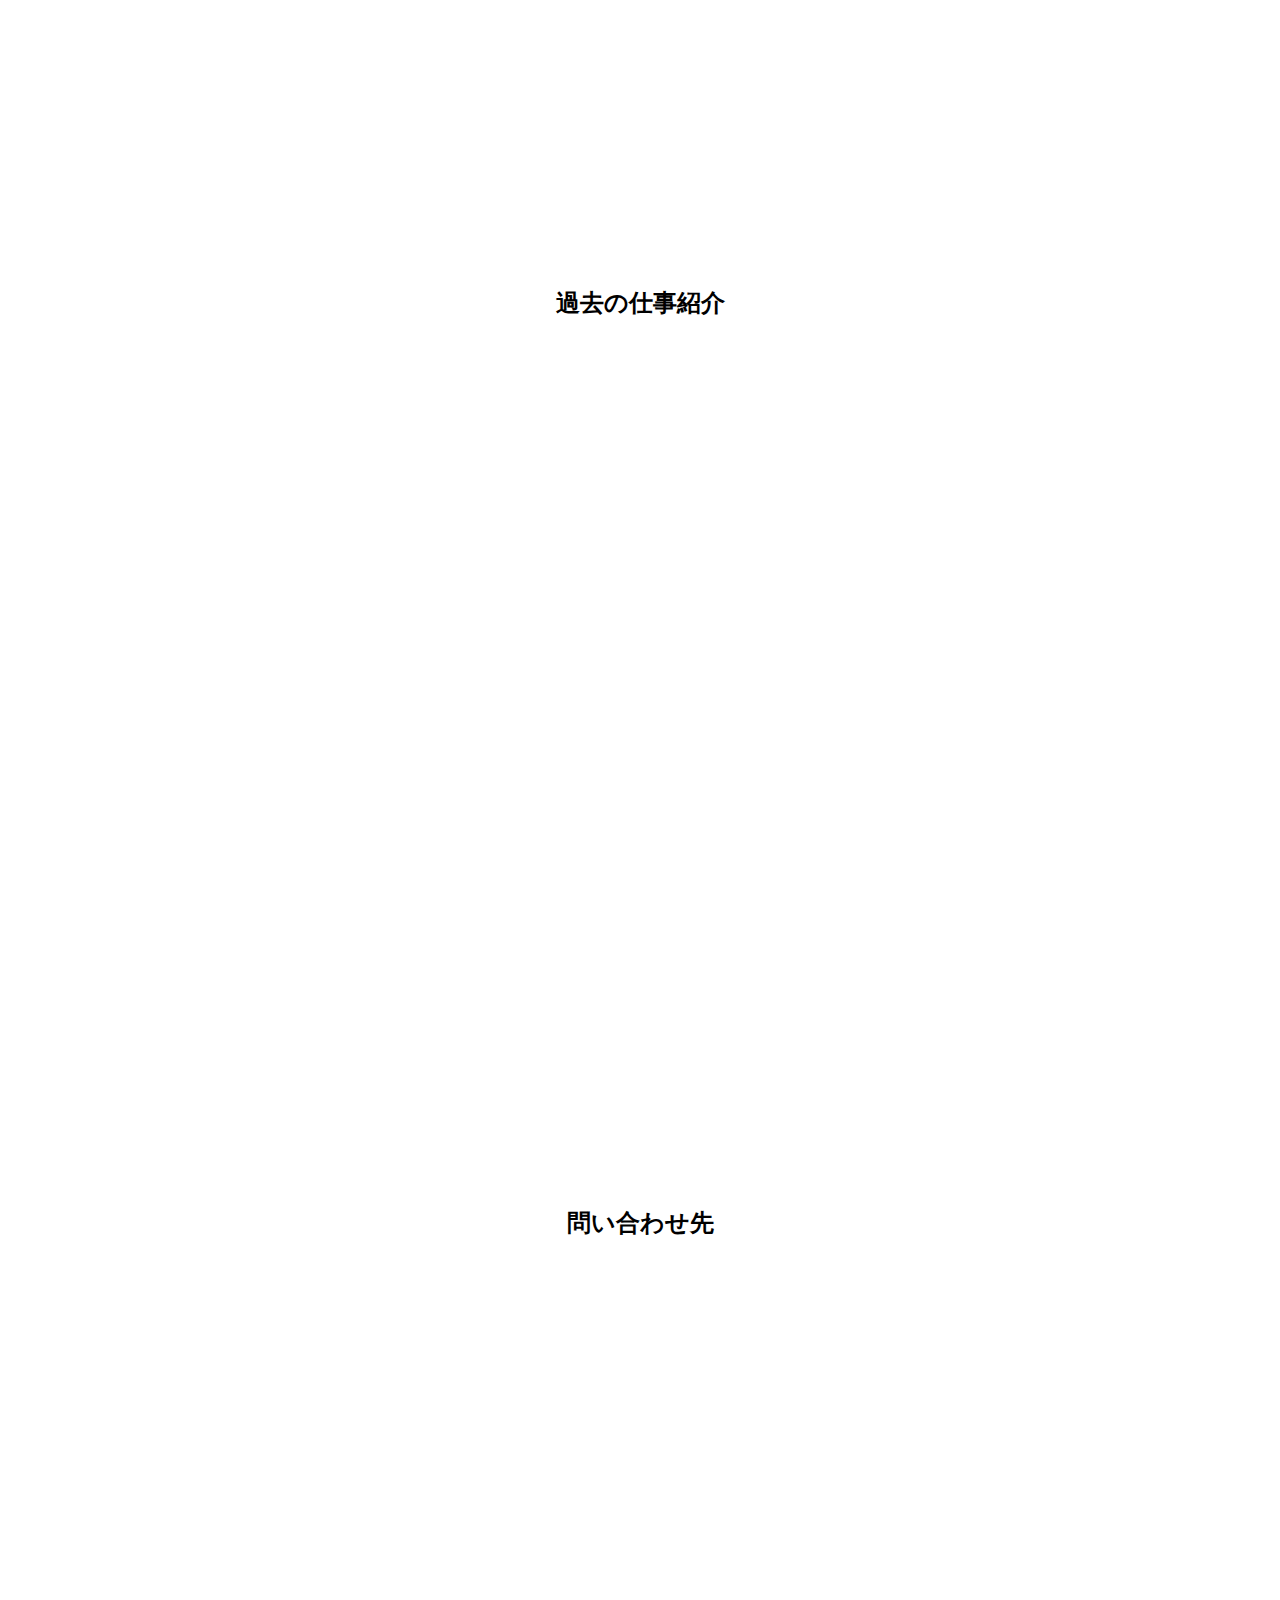
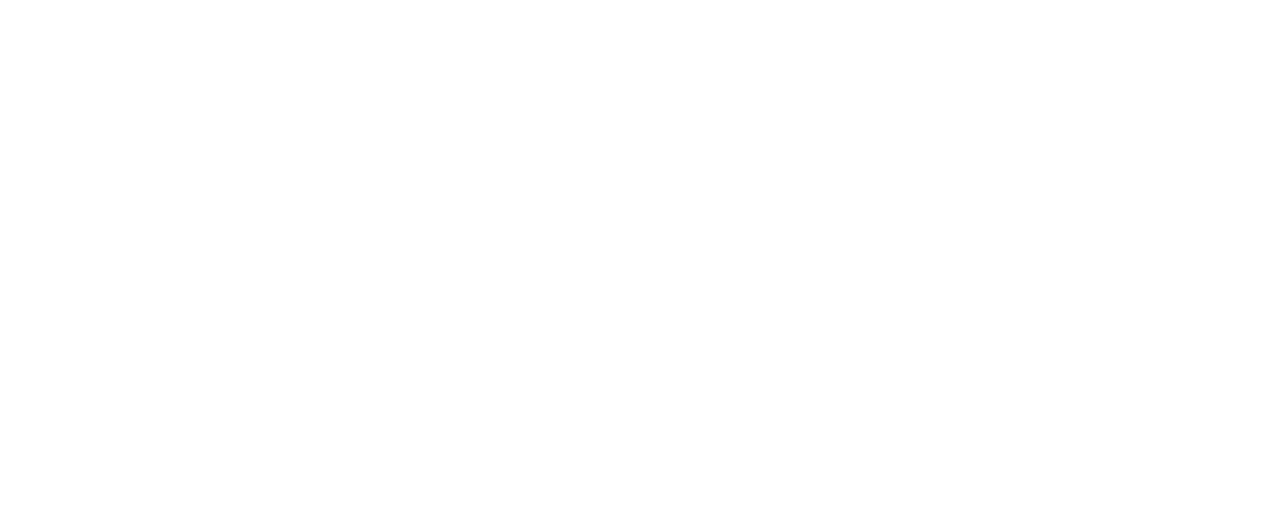
==== commit a21e2344: "panel center" ====
--- a/index.html
+++ b/index.html
@@ -14,20 +14,18 @@
     </div>
     <section>
       <center>
-        <div class="container">
-          <div>
             <div class="panel">
                 <div class="row">
                   <div onclick="toggle(0,0);" class="block b1">
                     <a href="#anchor"></a>
                     <div class="svg-wrapper">
-                      <img src="https://dl.dropbox.com/s/92a4gdmpukwplbp/brco-1.svg" alt="B">
+                      <img src="asset/img/brco-1.svg" alt="B">
                     </div>
                   </div>
                   <div onclick="toggle(1,0);" class="block b1">
                     <a href="#anchor"></a>
                     <div class="svg-wrapper">
-                      <img src="https://dl.dropbox.com/s/feq2gaag3vxsv3z/brco-2.svg" alt="E">
+                      <img src="asset/img/brco-2.svg" alt="E">
                       
     <!--                   <object type="image/svg"  data="https://dl.dropbox.com/s/feq2gaag3vxsv3z/brco-2.svg"></object> -->
     <!--                   <svg class="icon"><use xlink:href="#svg7544"/></svg> -->
@@ -35,86 +33,83 @@
                   </div>
                     <div onclick="toggle(2,0);" class="block b1">
                       <a href="#anchor"></a>                <div class="svg-wrapper">
-                      <img src="https://dl.dropbox.com/s/tydwp7kqutzxoyb/brco-3.svg?dl=0" alt="E">
+                      <img src="asset/img/brco-3.svg?dl=0" alt="E">
                     </div>
     </div>
                     <div onclick="toggle(3,0);" class="block b1">
                       <a href="#anchor"></a>                <div class="svg-wrapper">
-                      <img src="https://dl.dropbox.com/s/qtgklxymkwhlryi/brco-4.svg?dl=0" alt="E">
+                      <img src="asset/img/brco-4.svg?dl=0" alt="E">
                     </div>
     </div>
                 </div>
                 <div class="row">
                     <div onclick="toggle(0,1);" class="block b1">
                       <a href="#anchor"></a>                <div class="svg-wrapper">
-                      <img src="https://dl.dropbox.com/s/76gjeffzt5polcf/brco-5.svg?dl=0" alt="E">
+                      <img src="asset/img/brco-5.svg?dl=0" alt="E">
                     </div>
     </div>
                     <div onclick="toggle(1,1);" class="block b1">
                       <a href="#anchor"></a>                <div class="svg-wrapper">
-                      <img src="https://dl.dropbox.com/s/heyxnmo8oo6heh8/brco-6.svg?dl=0" alt="E">
+                      <img src="asset/img/brco-6.svg?dl=0" alt="E">
                     </div>
     </div>
                     <div onclick="toggle(2,1);" class="block b1">
                       <a href="#anchor"></a>                <div class="svg-wrapper">
-                      <img src="https://dl.dropbox.com/s/0mhc4cizpz1q4ae/brco-7.svg?dl=0" alt="E">
+                      <img src="asset/img/brco-7.svg?dl=0" alt="E">
                     </div>
     </div>
                     <div onclick="toggle(3,1);" class="block b1">
                       <a href="#anchor"></a>                <div class="svg-wrapper">
-                      <img src="https://dl.dropbox.com/s/t8n4slgjf4hy30z/brco-8.svg?dl=0" alt="E">
+                      <img src="asset/img/brco-8.svg?dl=0" alt="E">
                     </div>
     </div>
                 </div>
                 <div class="row">
                     <div onclick="toggle(0,2);" class="block b1">
                       <a href="#anchor"></a>                <div class="svg-wrapper">
-                      <img src="https://dl.dropbox.com/s/th9ko96cm1iho4e/brco-9.svg?dl=0" alt="E">
+                      <img src="asset/img/brco-9.svg?dl=0" alt="E">
                     </div>
     </div>
                     <div onclick="toggle(1,2);" class="block b1">
                       <a href="#anchor"></a>                <div class="svg-wrapper">
-                      <img src="https://dl.dropbox.com/s/69mp96keog1znka/brco-10.svg?dl=0" alt="E">
+                      <img src="asset/img/brco-10.svg?dl=0" alt="E">
                     </div>
     </div>
                     <div onclick="toggle(2,2);" class="block b1">
                       <a href="#anchor"></a>                <div class="svg-wrapper">
-                      <img src="https://dl.dropbox.com/s/ho70d6kckt37hrk/brco-11.svg?dl=0" alt="E">
+                      <img src="asset/img/brco-11.svg?dl=0" alt="E">
                     </div>
     </div>
                     <div onclick="toggle(3,2);" class="block b1">
                       <a href="#anchor"></a>                <div class="svg-wrapper">
-                      <img src="https://dl.dropbox.com/s/4zxlqrjteohvhb7/brco-12.svg?dl=0" alt="E">
+                      <img src="asset/img/brco-12.svg?dl=0" alt="E">
                     </div>
     </div>
                 </div>
                 <div class="row">
                     <div onclick="toggle(0,3);" class="block b1">
                       <a href="#anchor"></a>                <div class="svg-wrapper">
-                      <img src="https://dl.dropbox.com/s/4zxlqrjteohvhb7/brco-12.svg?dl=0" alt="E">
+                      <img src="asset/img/brco-13.svg?dl=0" alt="E">
                     </div>
     </div>
                     <div onclick="toggle(1,3);" class="block b1">
                       <a href="#anchor"></a>                <div class="svg-wrapper">
-                      <img src="https://dl.dropbox.com/s/5kov10nzcnkz949/brco-14.svg?dl=0" alt="E">
+                      <img src="asset/img/brco-14.svg?dl=0" alt="E">
                     </div>
     </div>
                     <div onclick="toggle(2,3);" class="block b1">
                       <a href="#anchor"></a>                <div class="svg-wrapper">
-                      <img src="https://dl.dropbox.com/s/0edc0rvo3ywkdwb/brco-15.svg?dl=0" alt="E">
+                      <img src="asset/img/brco-15.svg?dl=0" alt="E">
                     </div>
     </div>
                     <div onclick="toggle(3,3);" class="block b1">
                       <a href="#anchor"></a>                <div class="svg-wrapper">
-                      <img src="https://dl.dropbox.com/s/fdj7e6s2x7c6yzn/brco-16.svg?dl=0" alt="E">
+                      <img src="asset/img/brco-16.svg?dl=0" alt="E">
                     </div>
     </div>
                 </div>
             </div>
-            
-          </div>
-        </div>
-    </center>
+      </center>
     
     
     
--- a/style.css
+++ b/style.css
@@ -25,6 +25,8 @@
     max-width: 100%;
     max-height: 100%;
     text-align:center;
+    display:table-cell;
+    vertical-align: middle;
   }
   
   .container {
@@ -38,7 +40,8 @@
       ,Bitstream Vera Sans Bold
       ,Arial Black,sans serif; 
     font-size: 30vh;
-    float: left;
+    margin: 0 auto;
+    display: block;
     width: 100%;
     max-width:100vh;
     overflow: hidden;
@@ -46,6 +49,10 @@
     user-select: none;
     display: inline-block;
     text-align:center;
+    position: relative;
+    top: 50%;
+    -webkit-transform: translateY(-50%); /* Safari用 */
+    transform: translateY(-50%);
   }
     
     .row {
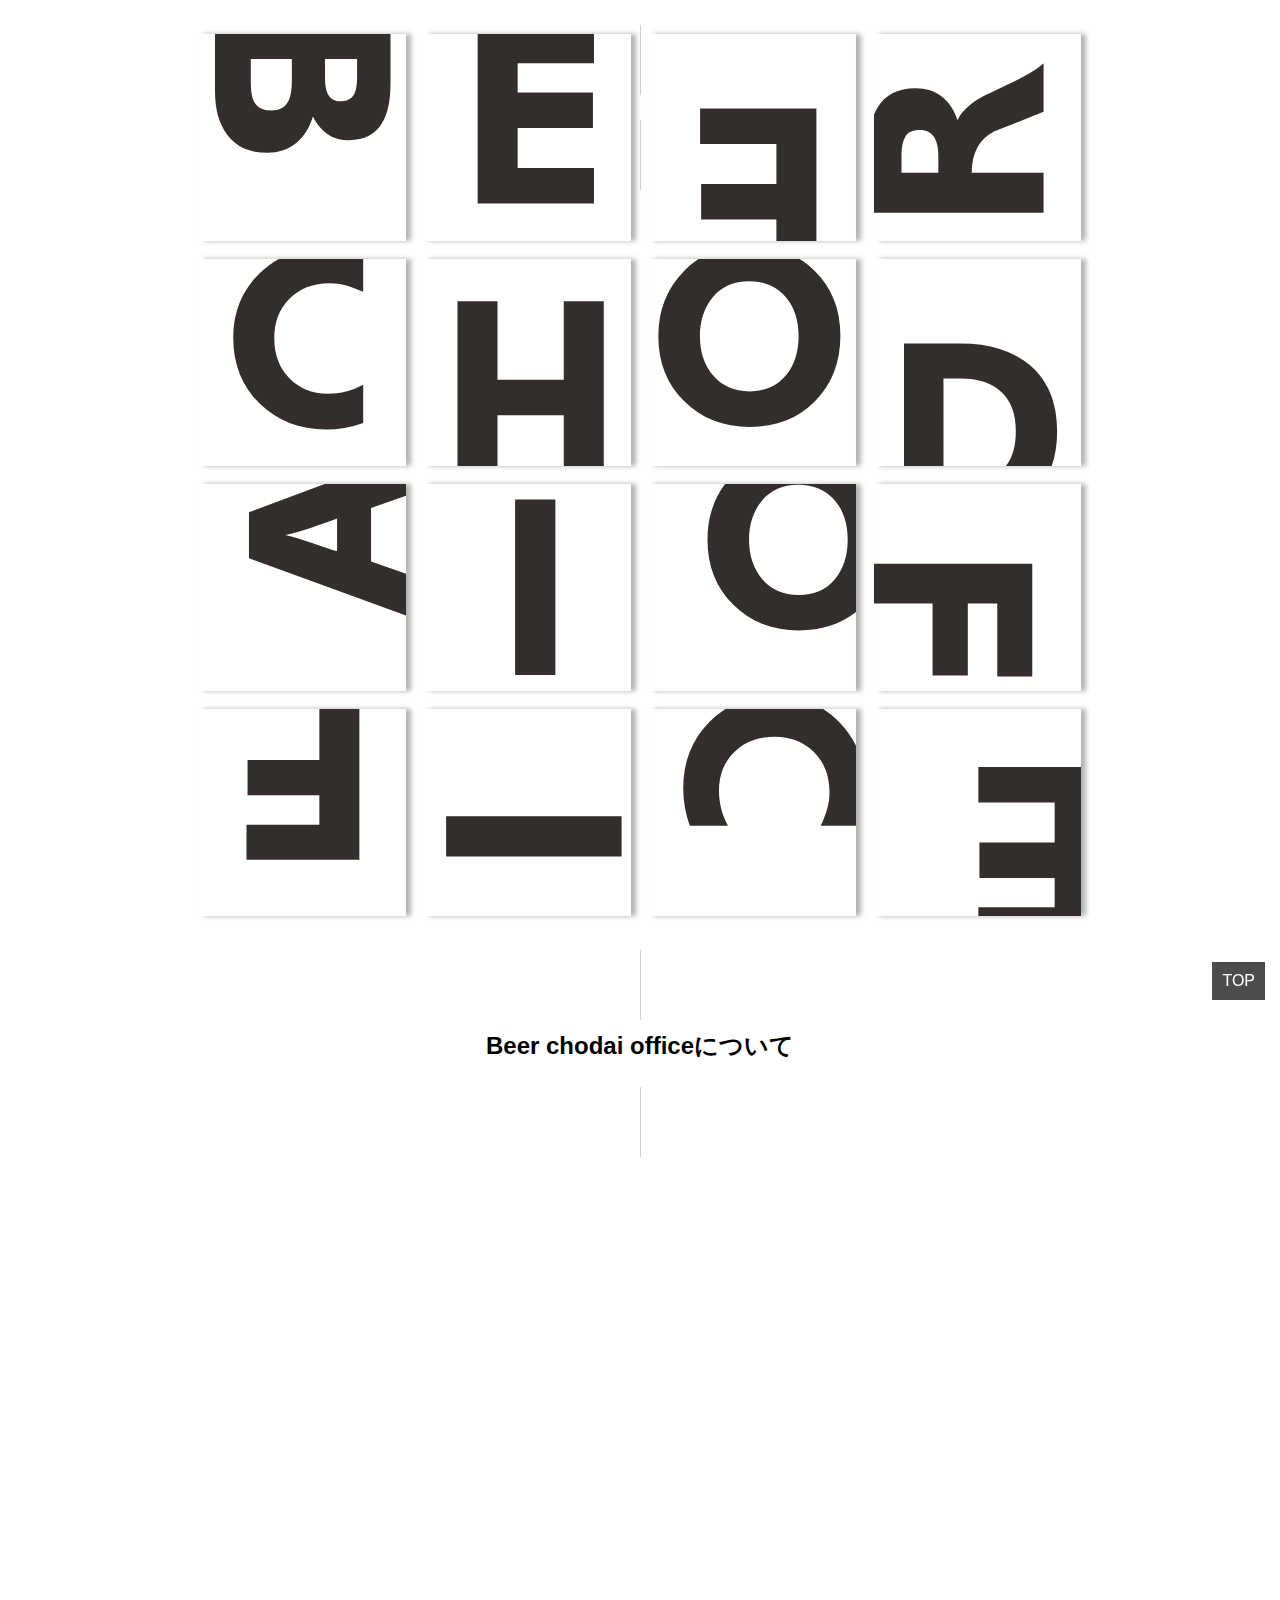
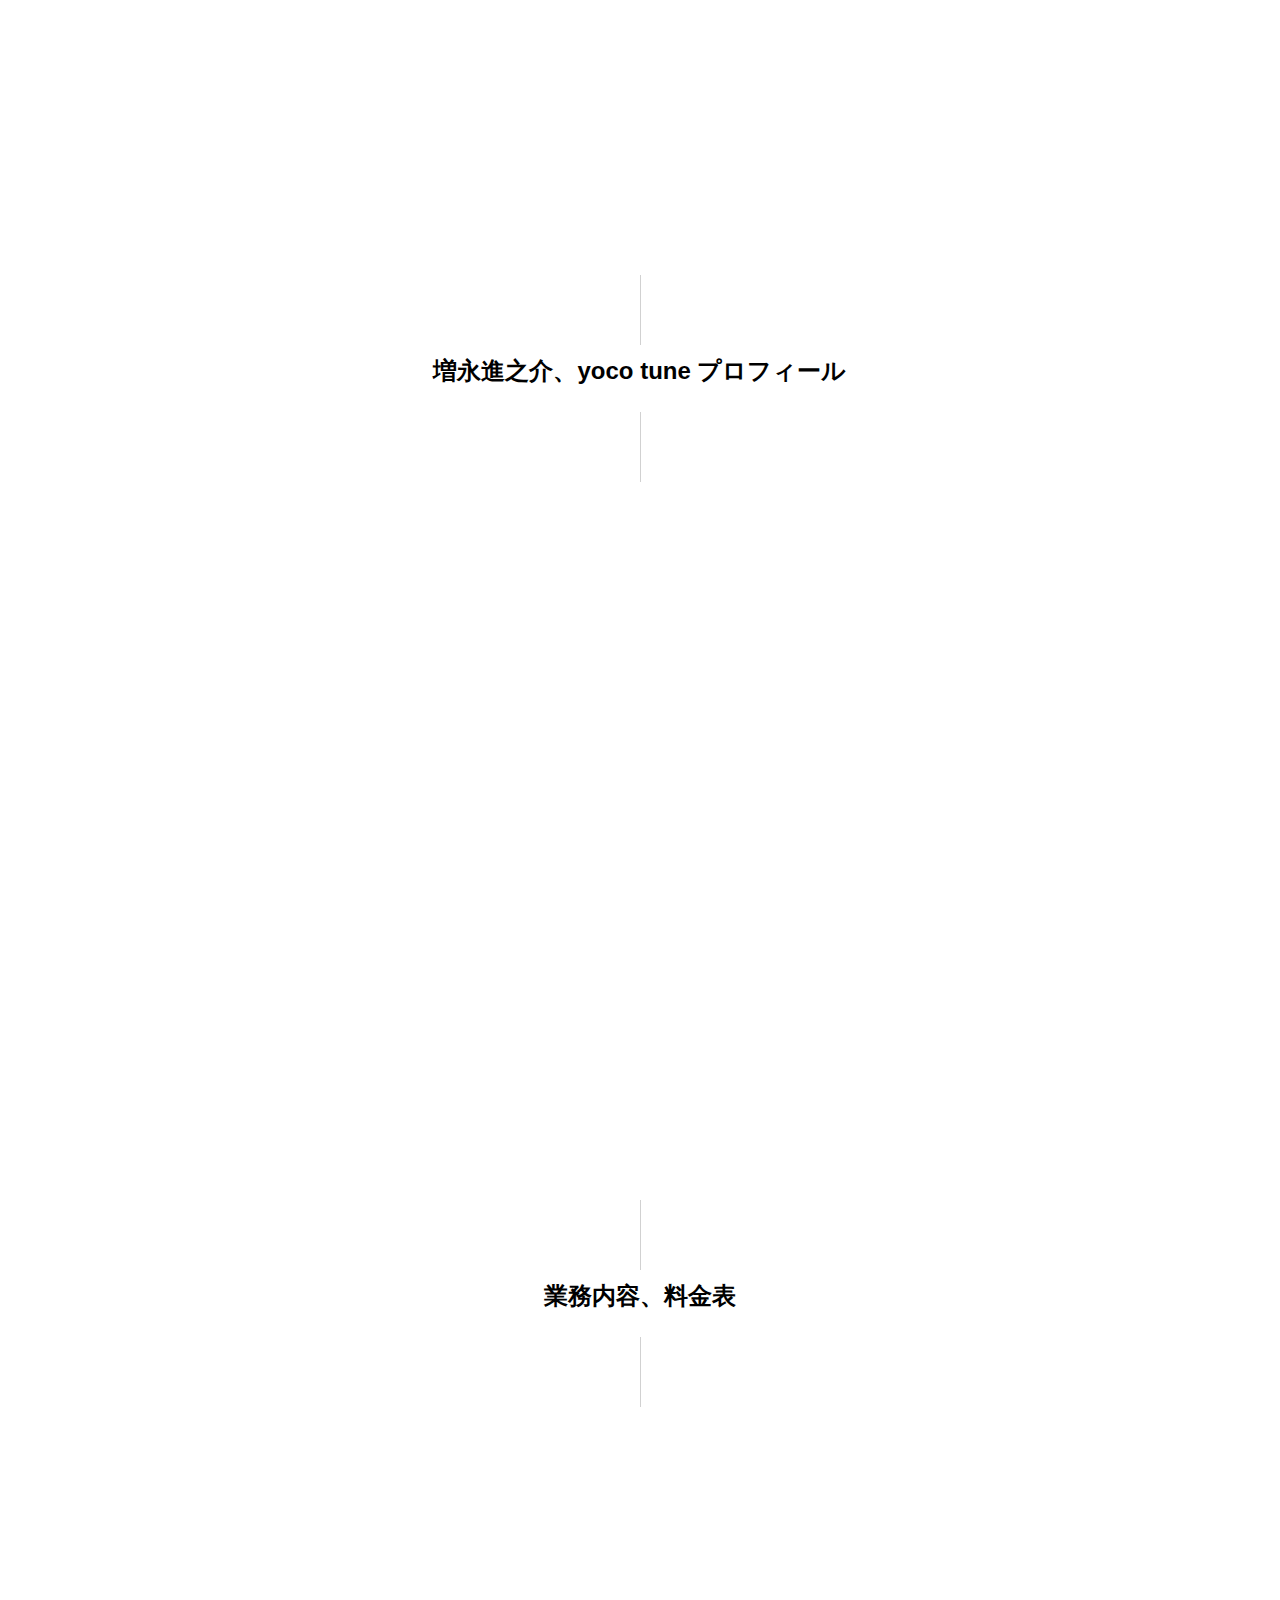
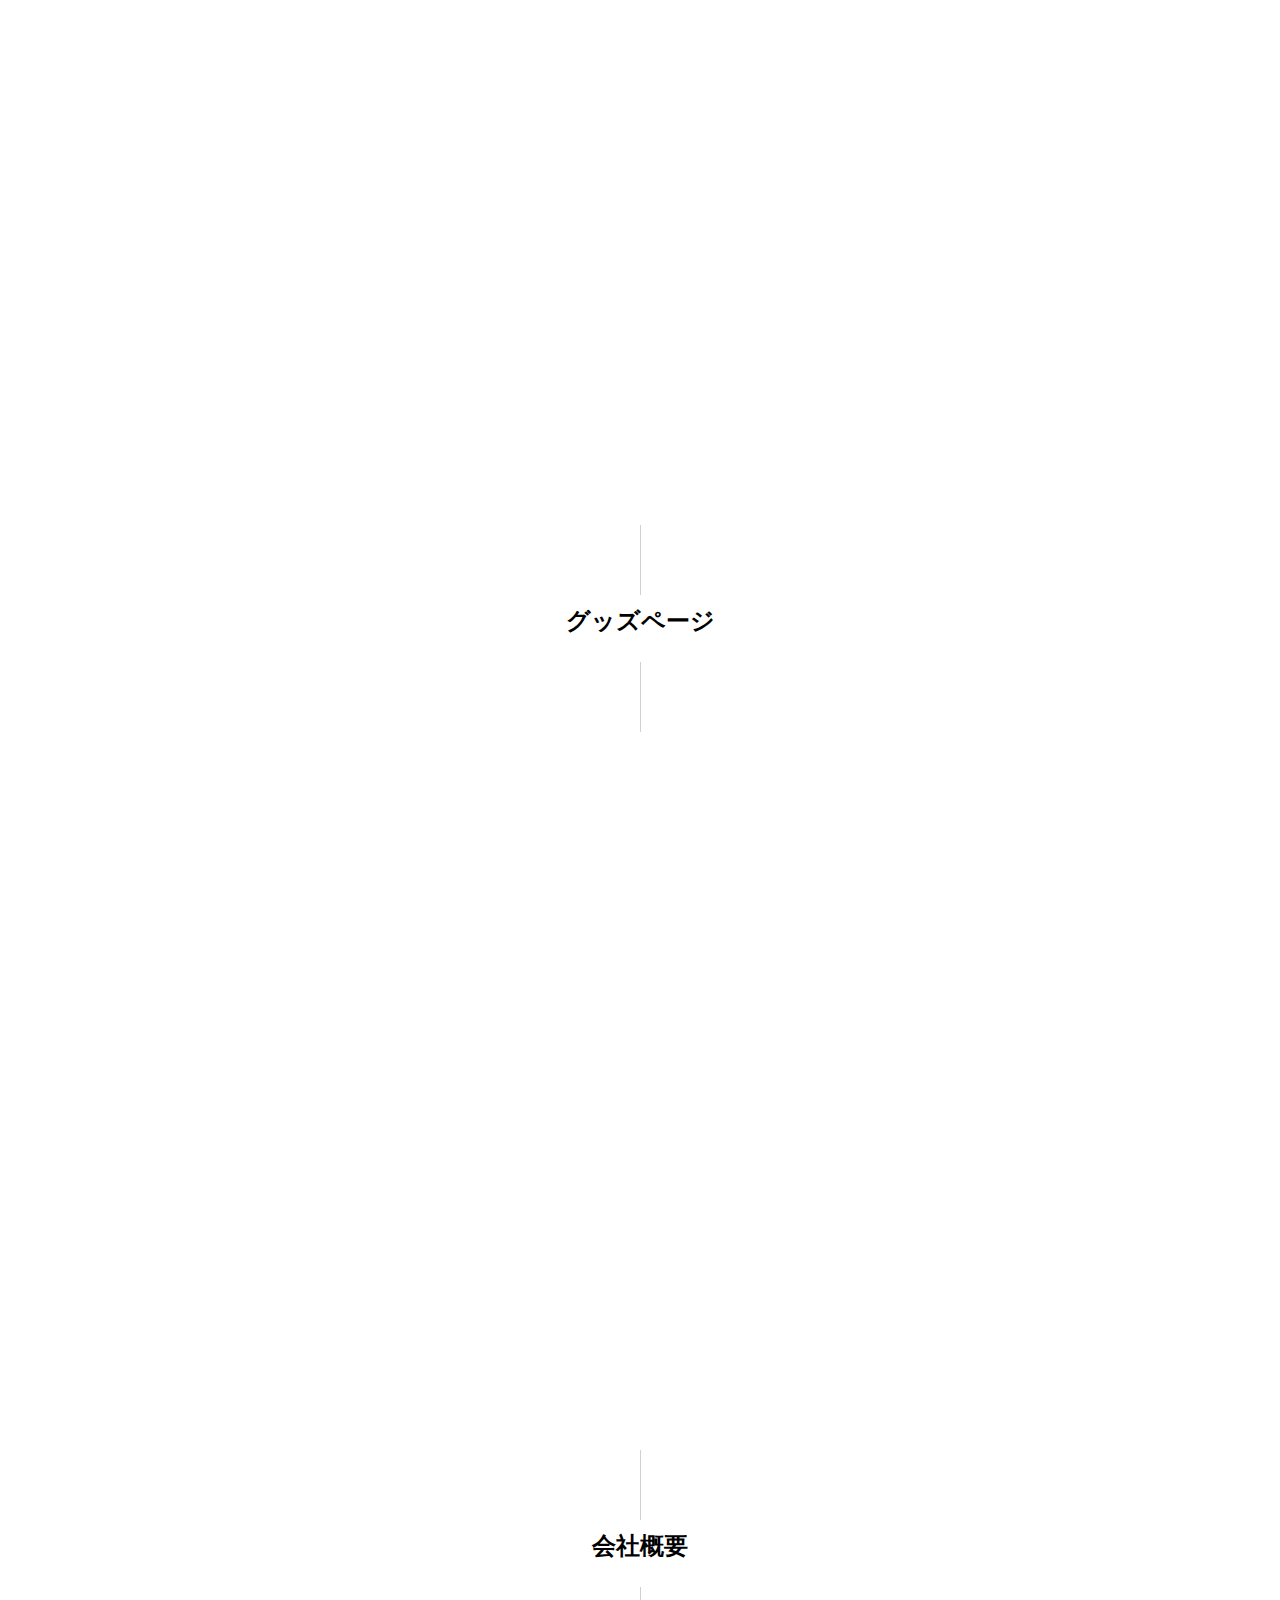
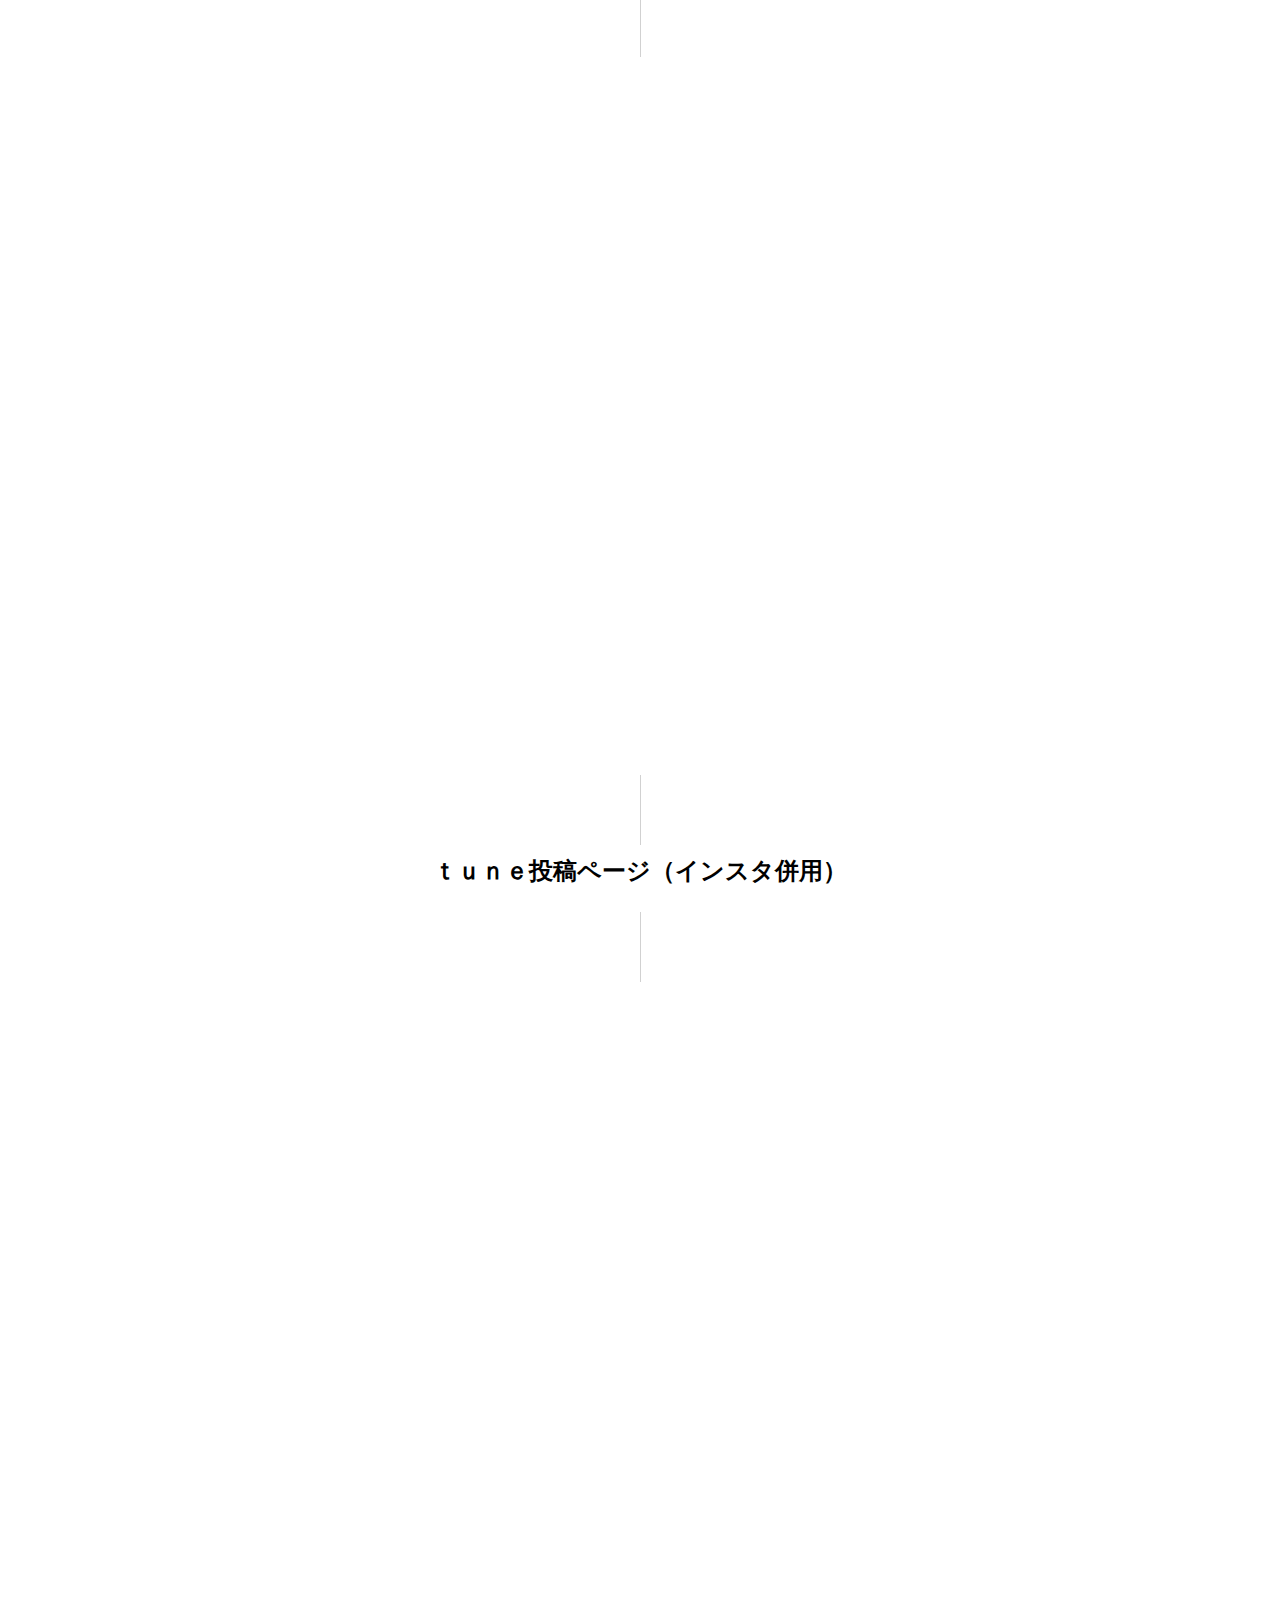
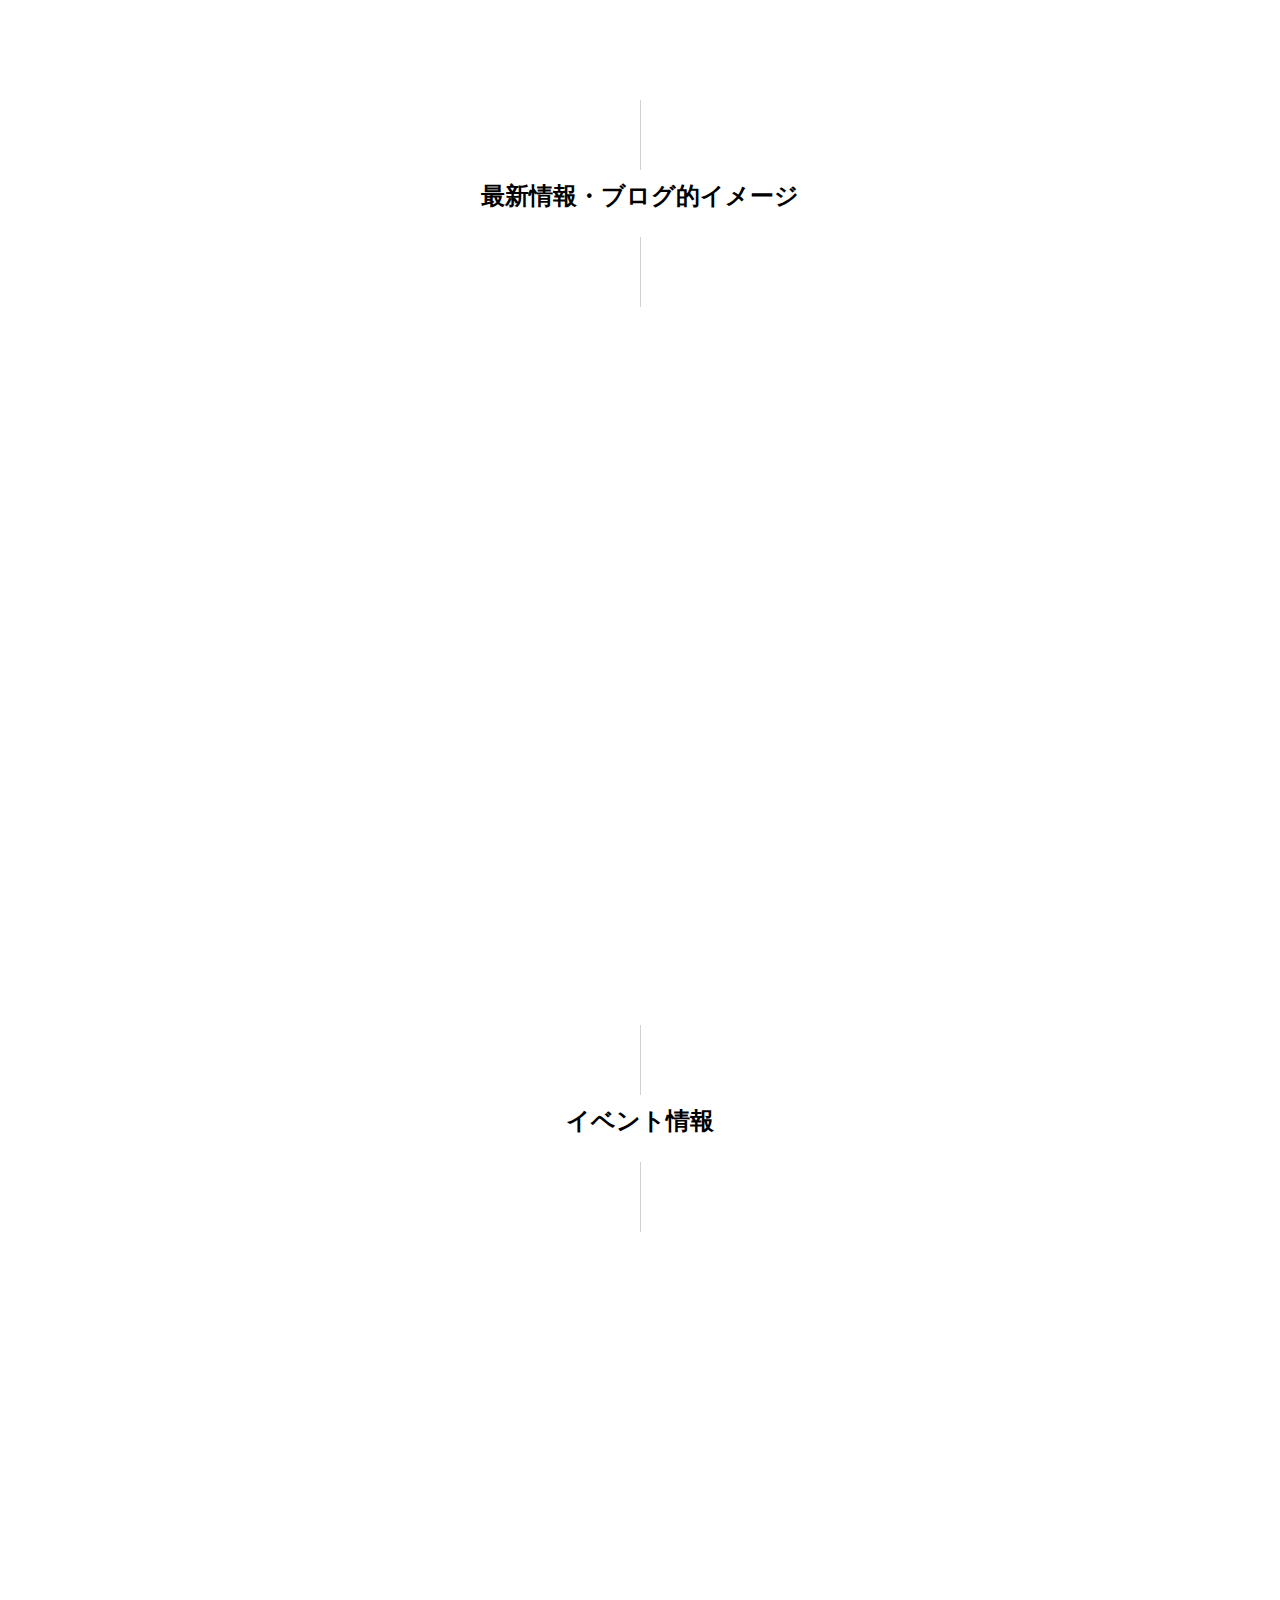
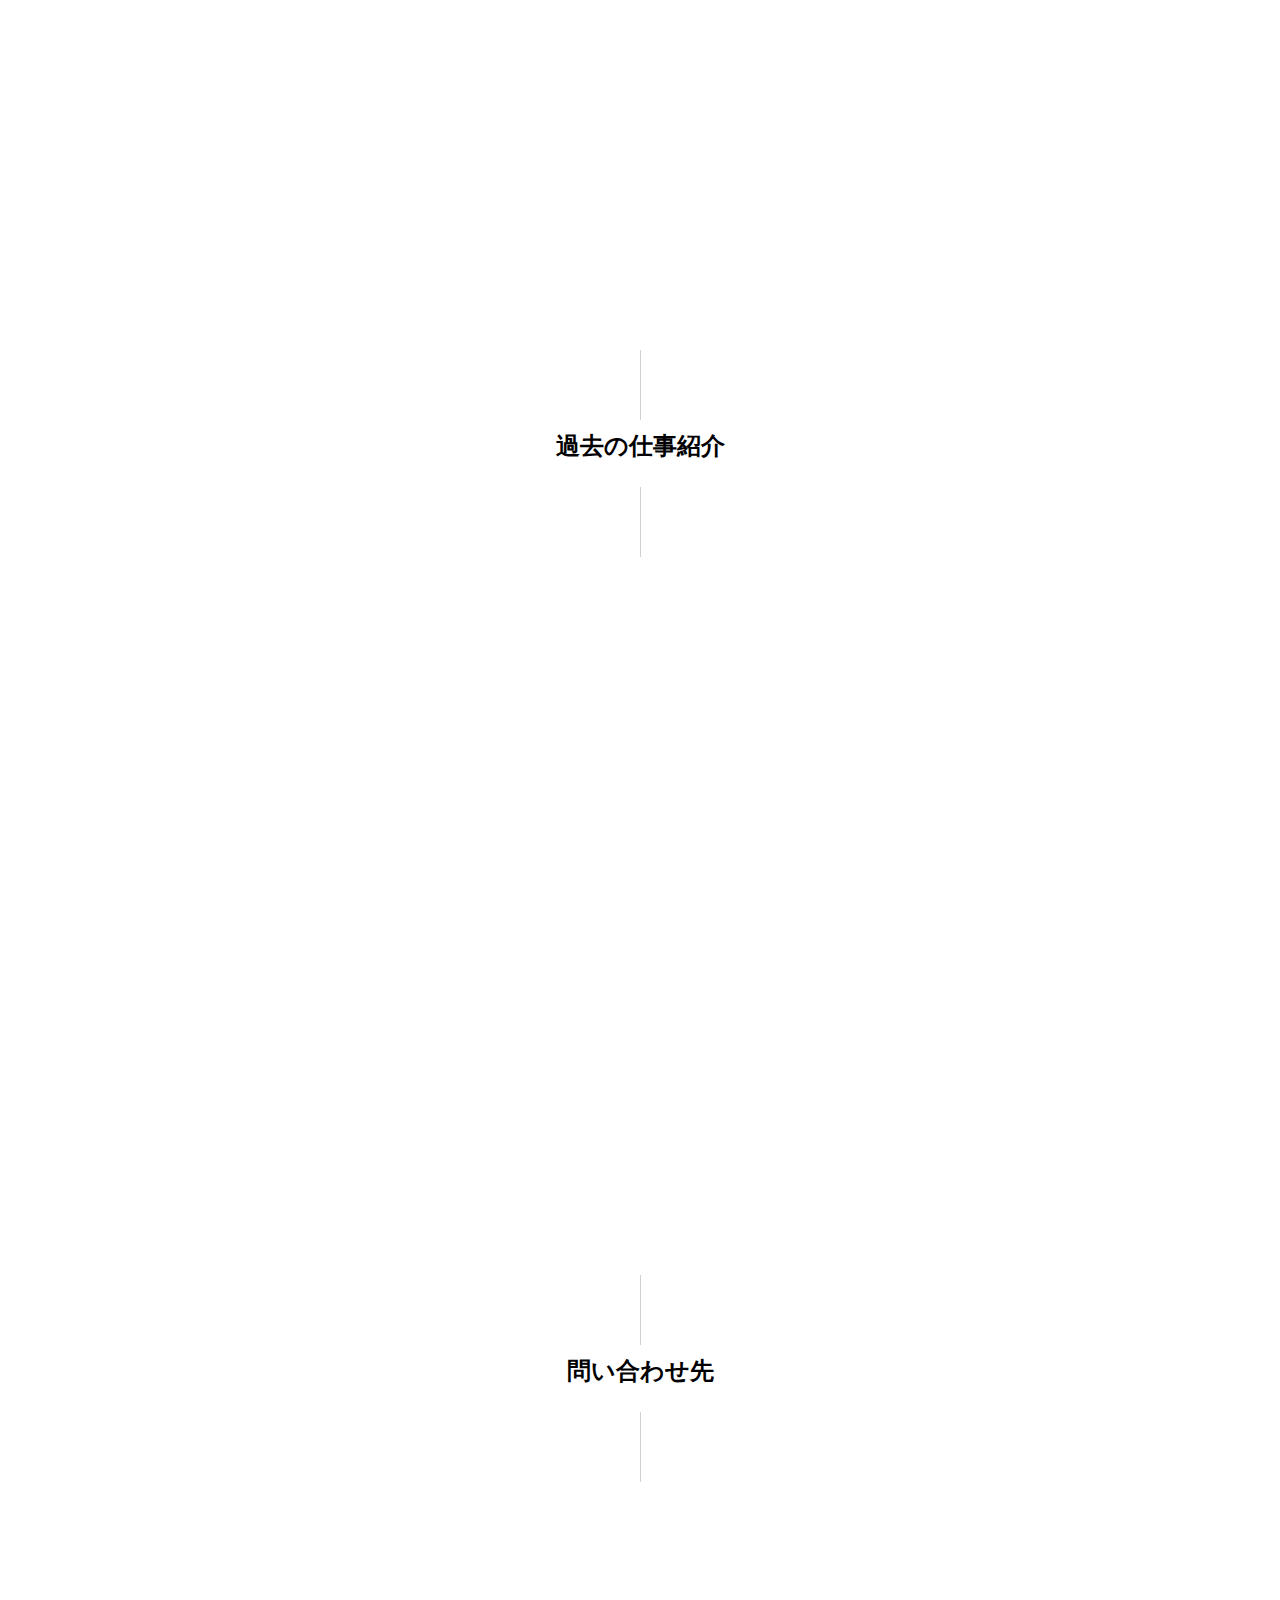
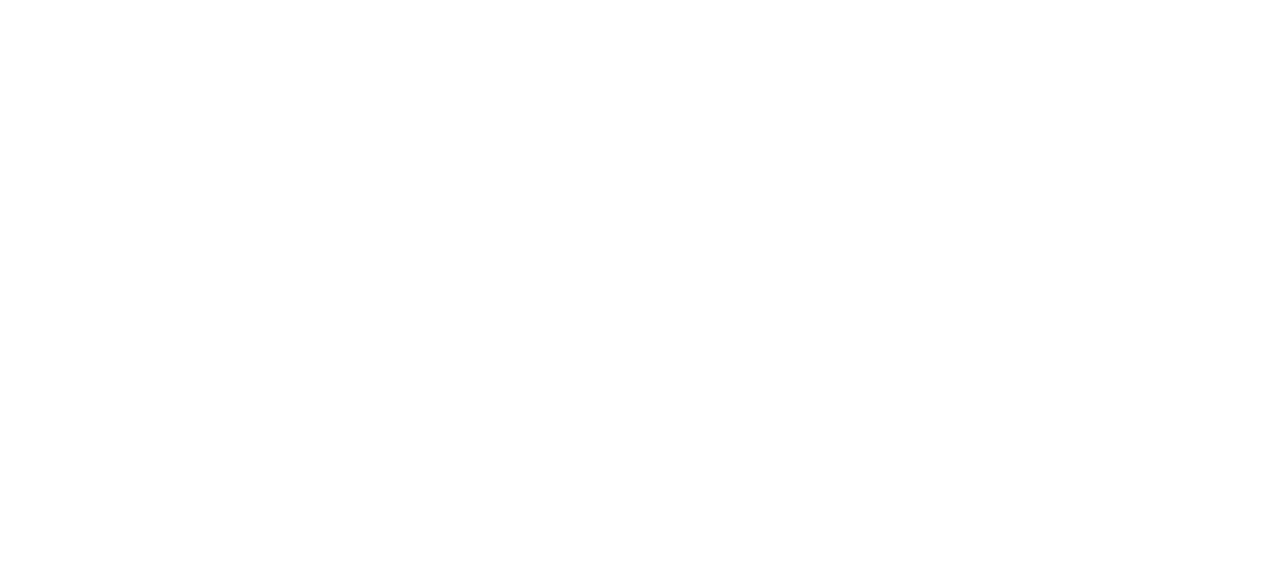
==== commit 83069cd1: "c" ====
--- a/index.html
+++ b/index.html
@@ -116,12 +116,11 @@
       </section>
     
     <section>
-      <h2>
-          Beer chodai officeについて
-      </h2>
-      <div>
-        
-      </div>
+      <div class="project-list_title">
+          <h2>
+              Beer chodai officeについて
+          </h2>
+          </div>
     </section>
     
     <section>
--- a/style.css
+++ b/style.css
@@ -4,6 +4,7 @@
   }
   
   h1,h2{
+    margin-top:10px;
   }
   
   section {
@@ -220,4 +221,27 @@
       height: 100%;
     transform-box: fill-box;
   }
-  +  
+.project-list_title {
+  text-align: center;
+  position: relative;
+}
+section::before {
+  content: '';
+  position: relative;
+  display: block;
+  width: 1px;
+  height: 70px;
+  margin: 25px auto 0;
+  background-color: #D1D1D1;
+}
+
+section::after {
+  content: '';
+  position: relative;
+  display: block;
+  width: 1px;
+  height: 70px;
+  margin: 25px auto 0;
+  background-color: #D1D1D1;
+}
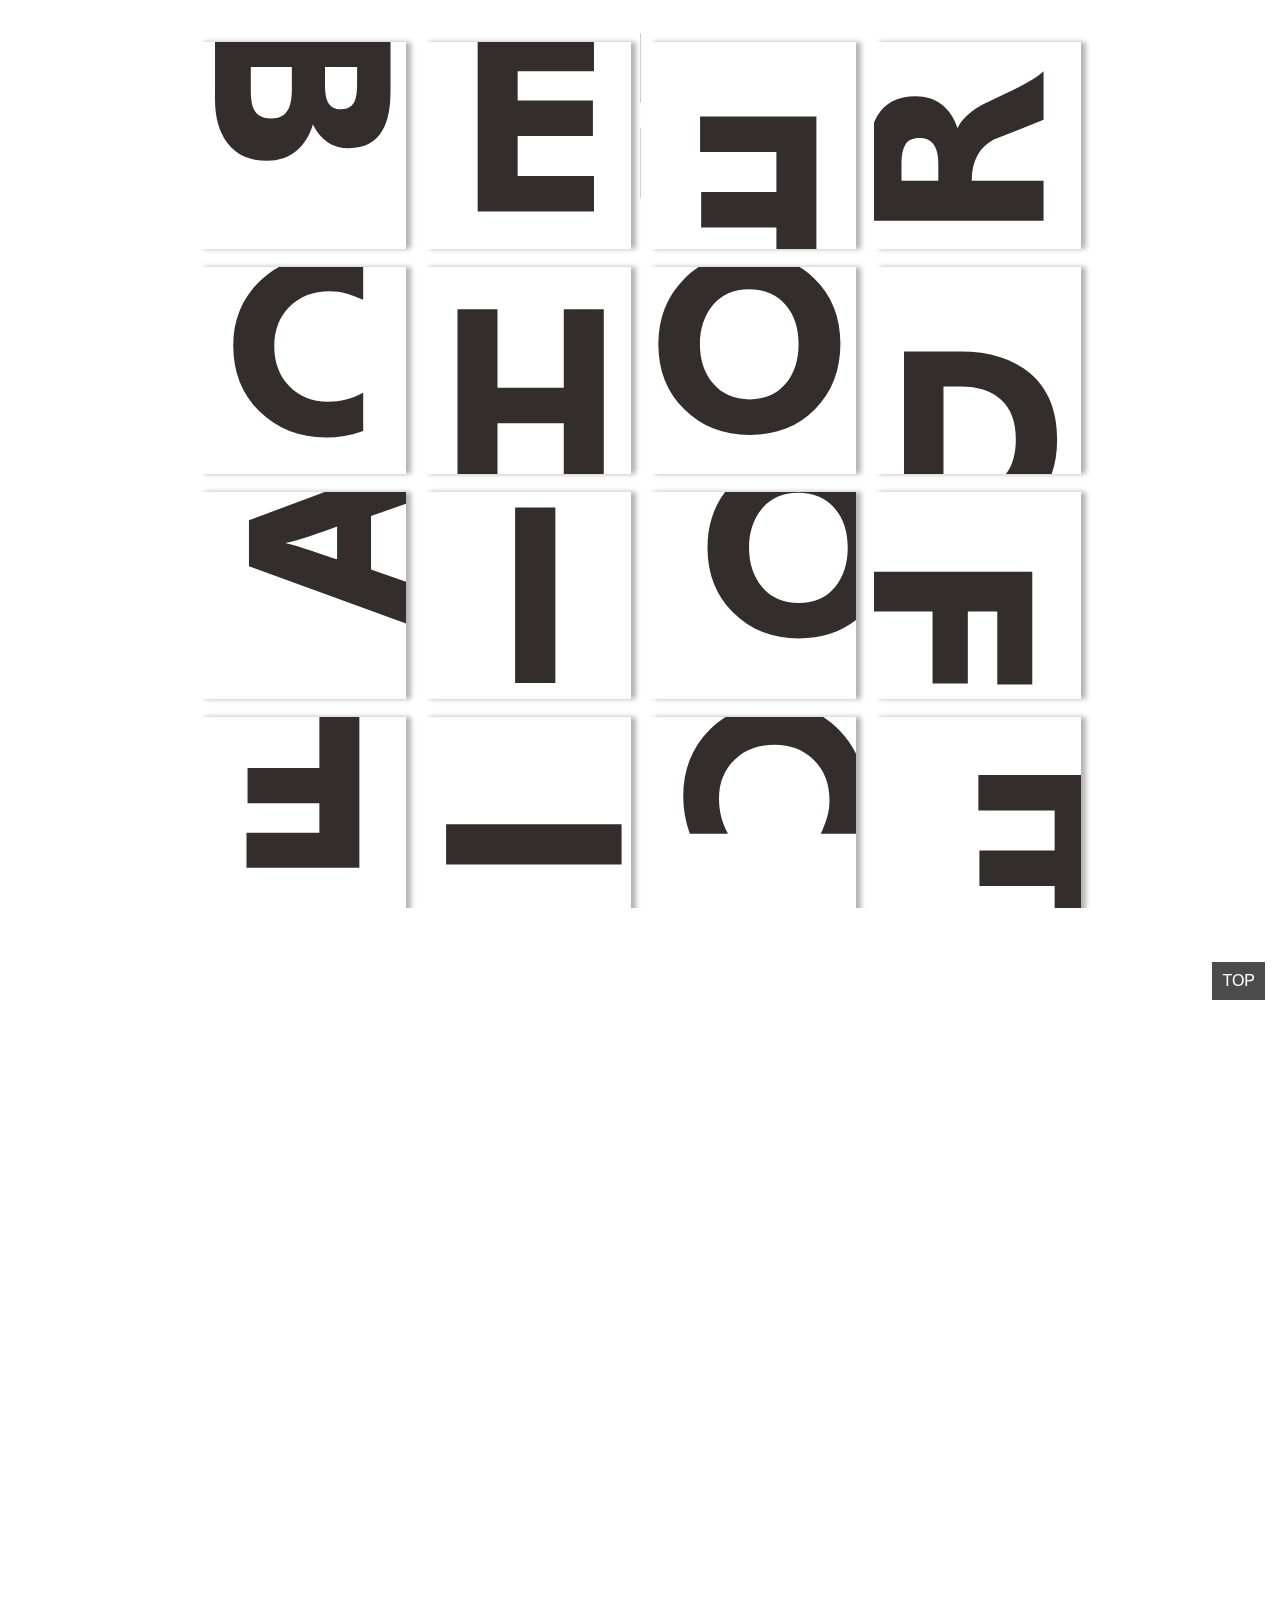
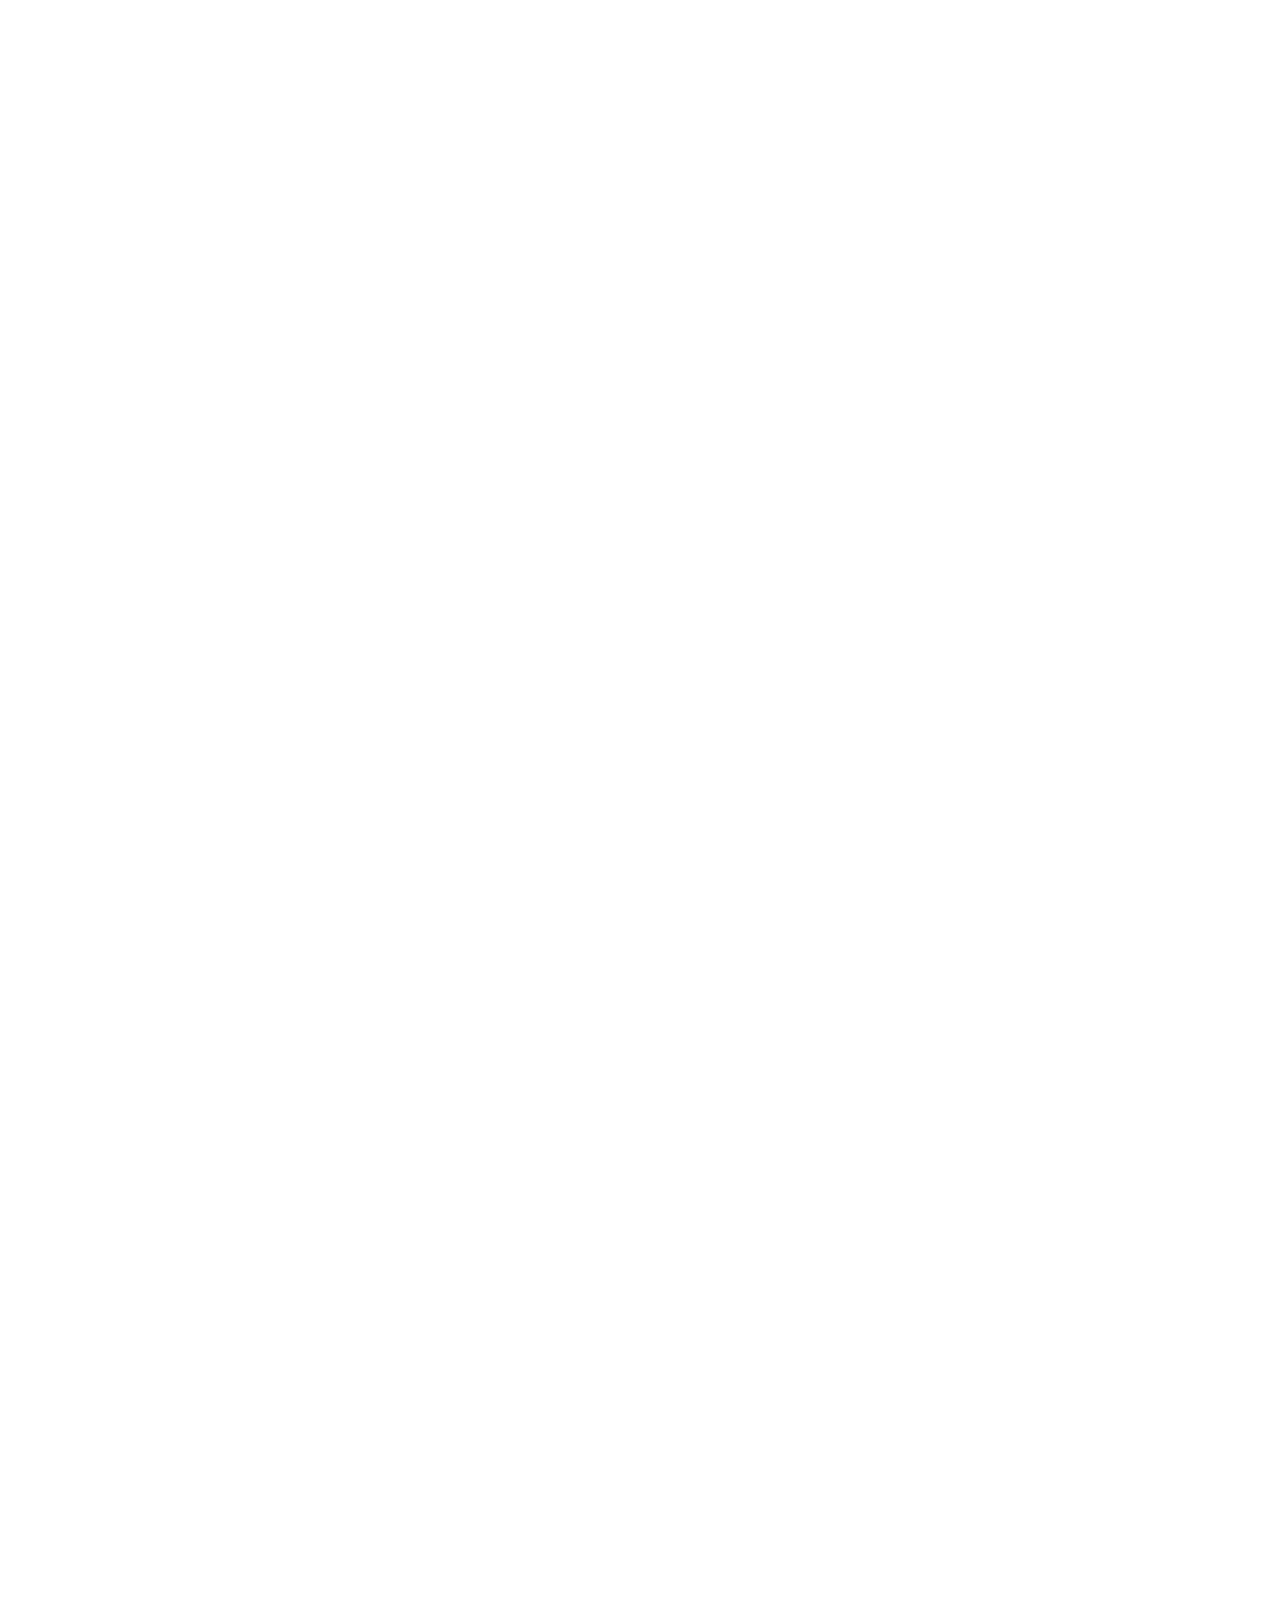
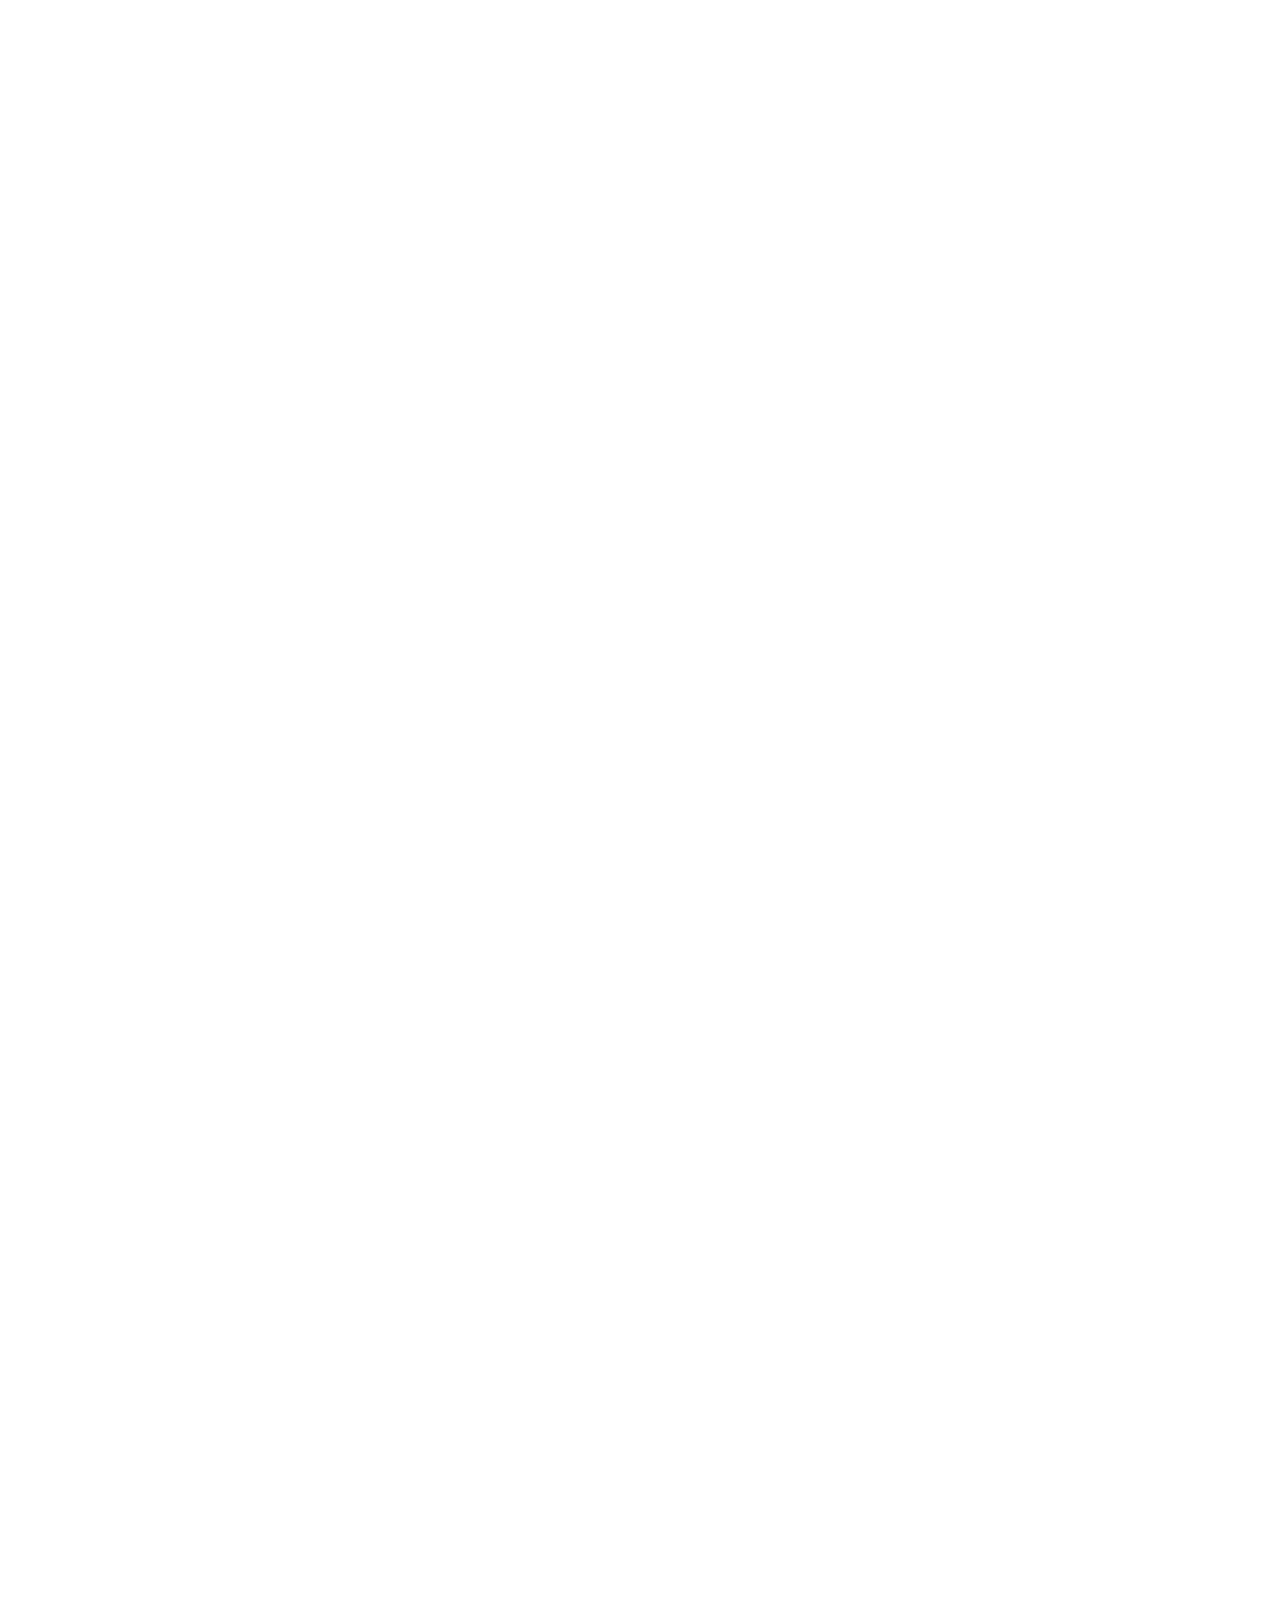
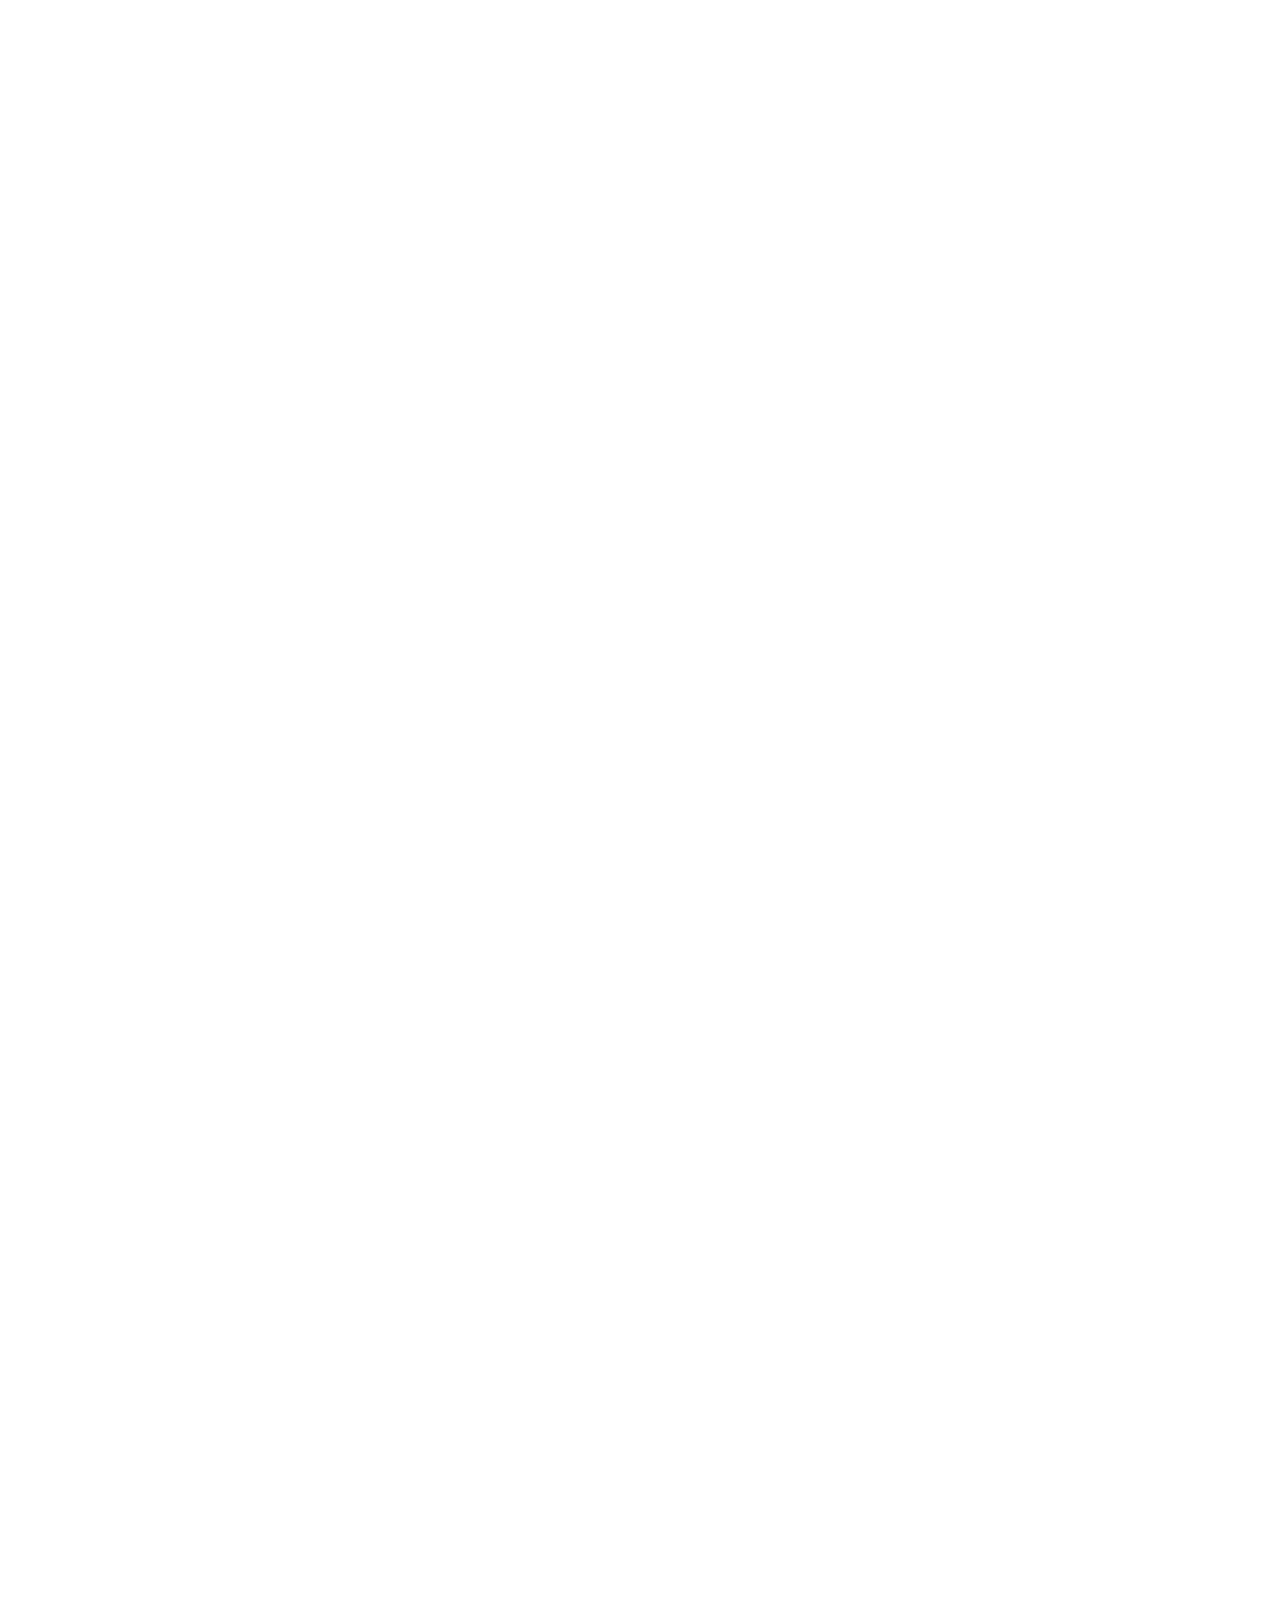
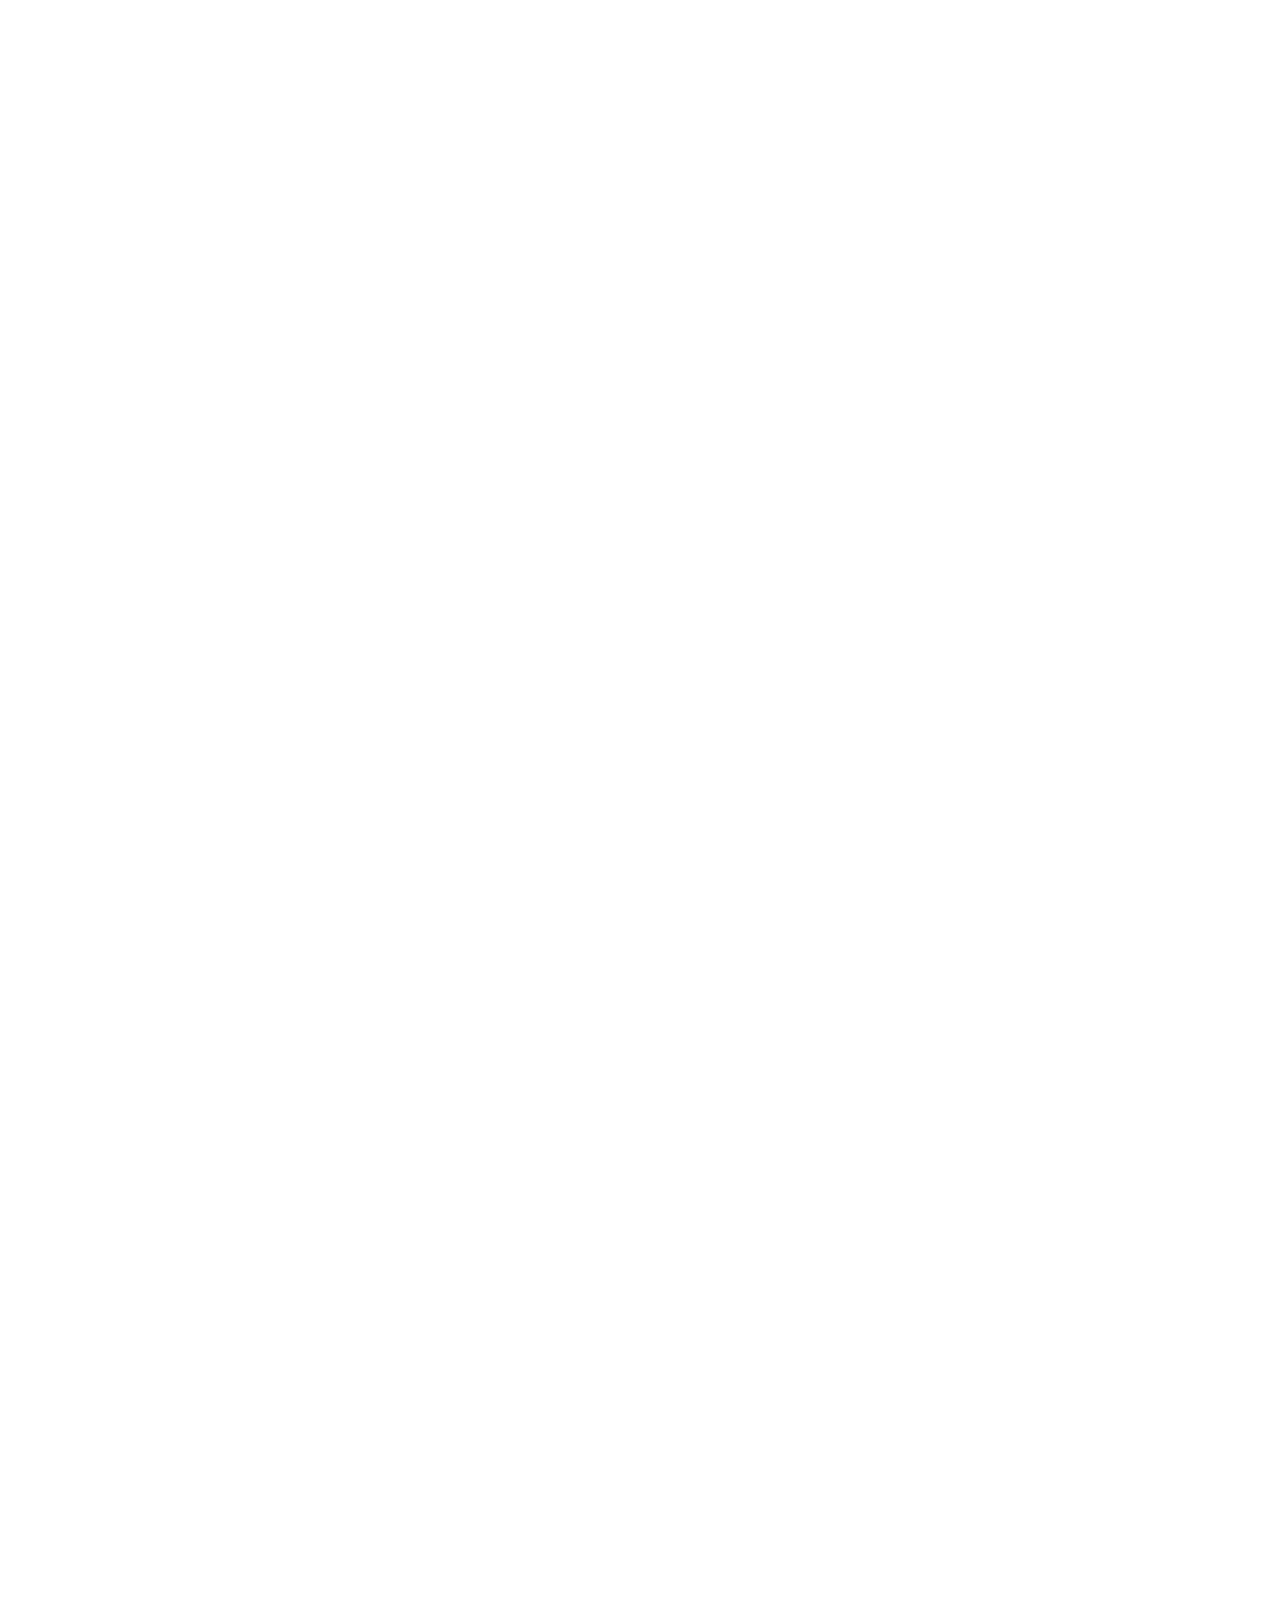
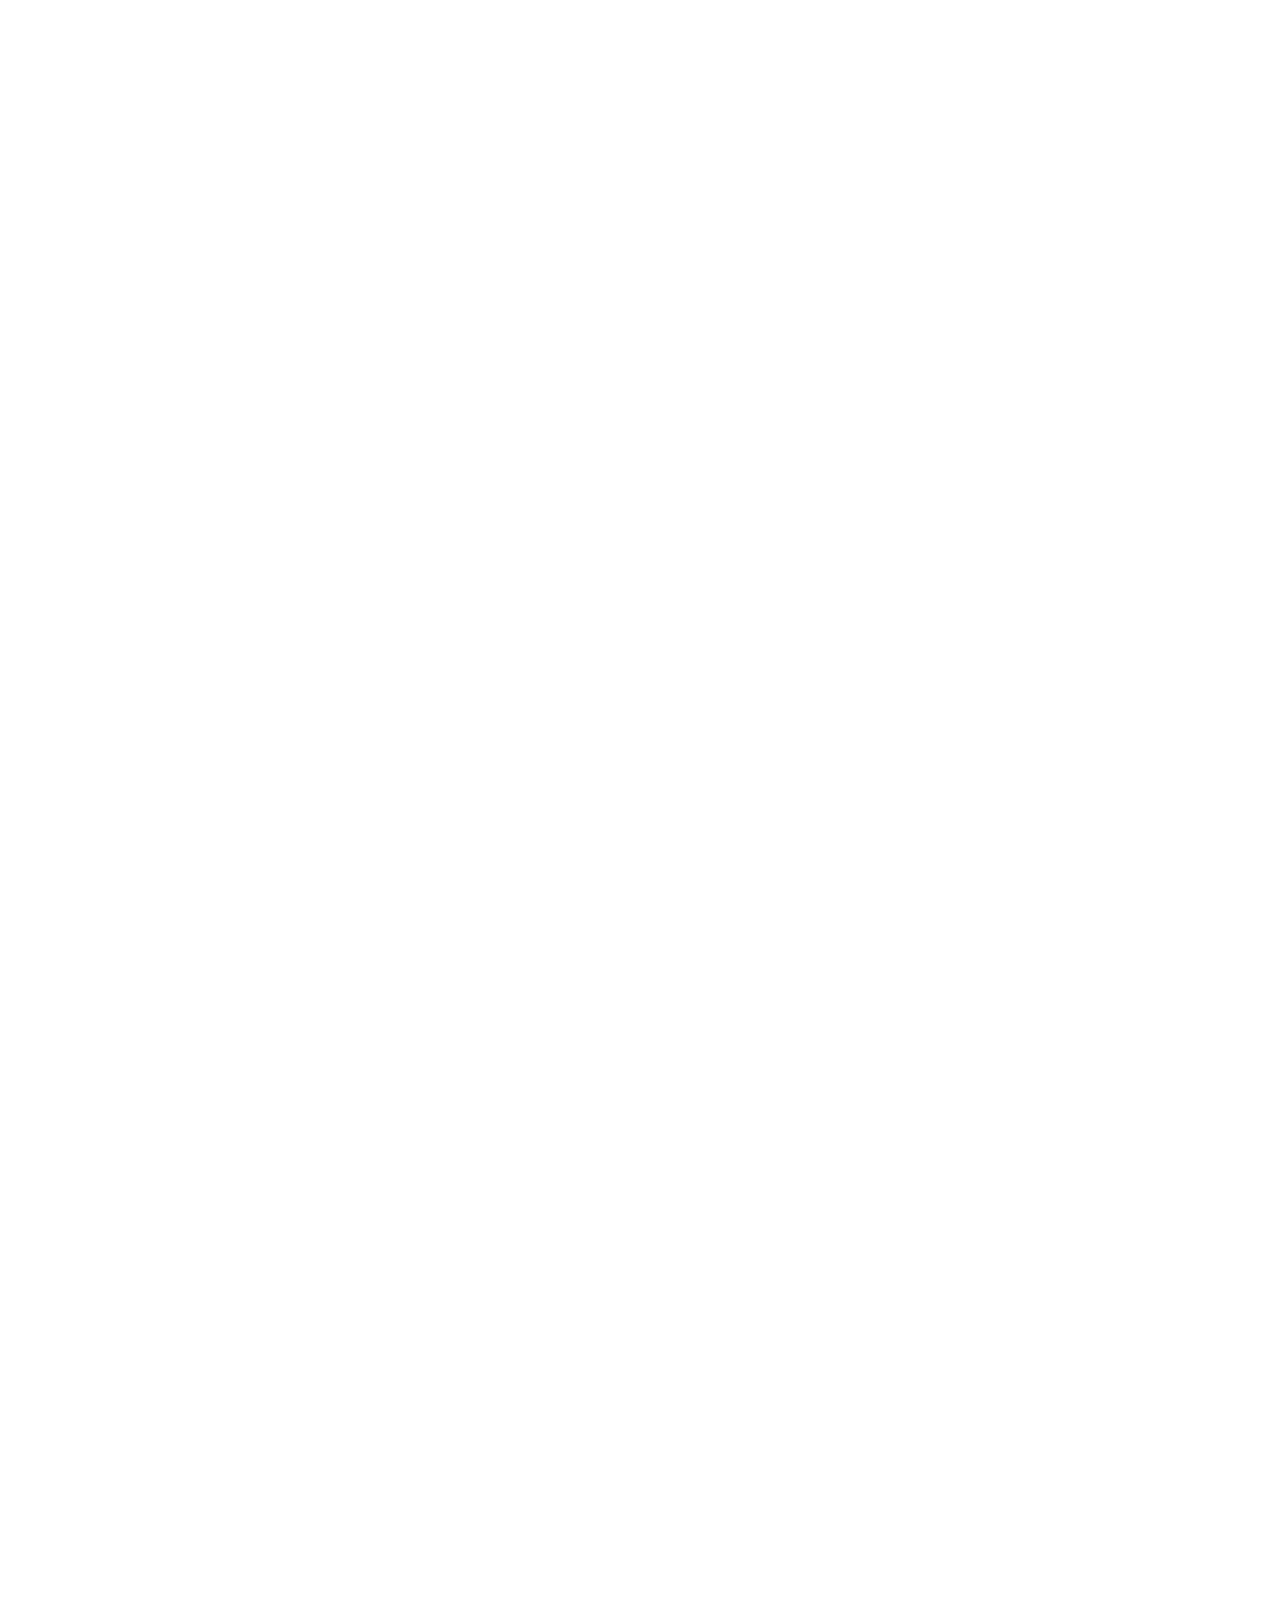
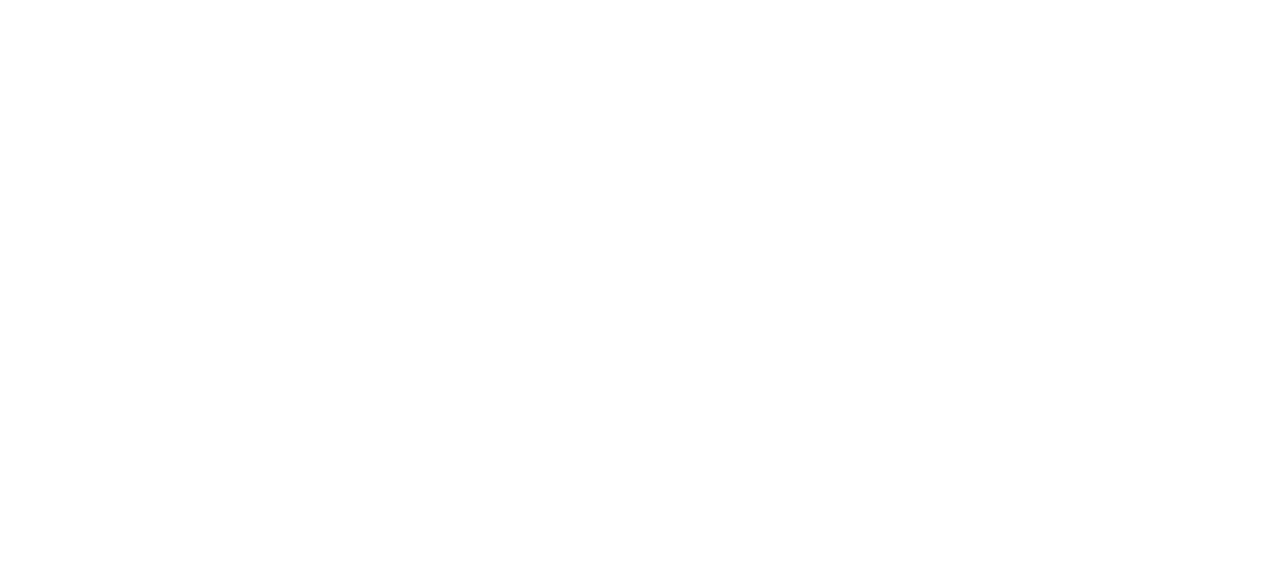
==== commit 6a8d429d: "panel center" ====
--- a/index.html
+++ b/index.html
@@ -127,6 +127,7 @@
       <h2>
         増永進之介、yoco tune プロフィール
       </h2>
+      <img src="asset/img/profile.svg" alt="profile">
     </section>
     
     <section>
@@ -178,7 +179,4 @@
       </h2>
     </section>
     </body>
-    </html>
-    
-    
-    +    </html>--- a/style.css
+++ b/style.css
@@ -1,6 +1,8 @@
 html, body {
     font-family: Impact,-apple-system-body, BlinkMacSystemFont, "Helvetica Neue", "Hiragino Sans", "Hiragino Kaku Gothic ProN", "Noto Sans Japanese", "游ゴシック  Medium", "Yu Gothic Medium", "メイリオ", meiryo, sans-serif; 
     height:100%;
+    overflow-x : hidden;
+    -webkit-overflow-scrolling: touch;
   }
   
   h1,h2{
@@ -62,8 +64,7 @@
       overflow: hidden;
       overflow-x: hidden;
     }
-  
-  
+
   .block {  
     transition: background-color 0.3s, transform 0.2s;
     height: 23%;
@@ -245,3 +246,40 @@
   margin: 25px auto 0;
   background-color: #D1D1D1;
 }
+
+/* start impress area*/
+.step {
+  opacity: 0;
+  transition: opacity 0.5s;
+  position: relative;
+  /* width: 900px; */
+  width: 100vw;
+  /* padding: 40px; */
+  /* margin: 20px auto; */
+  margin: 0 auto;
+  max-width:100vh;
+  height:100vh;
+  top: 50%;
+  -webkit-transform: translateY(-50%); /* Safari用 */
+  transform: translateY(-50%);
+
+  -webkit-box-sizing: border-box;
+  -moz-box-sizing:    border-box;
+  -ms-box-sizing:     border-box;
+  -o-box-sizing:      border-box;
+  box-sizing:         border-box;
+  font-family: 'PT Serif', georgia, serif;
+  -webkit-overflow-scrolling: scroll;
+  overflow: scroll;
+  /* background-color: #444444; */
+  pointer-events: none;
+}
+.step.active {
+  opacity: 1;
+  transition: opacity 0.5s;
+  pointer-events: auto;
+}
+#impress {
+  /* overflow: hidden;  */
+}
+/* end impress area*/
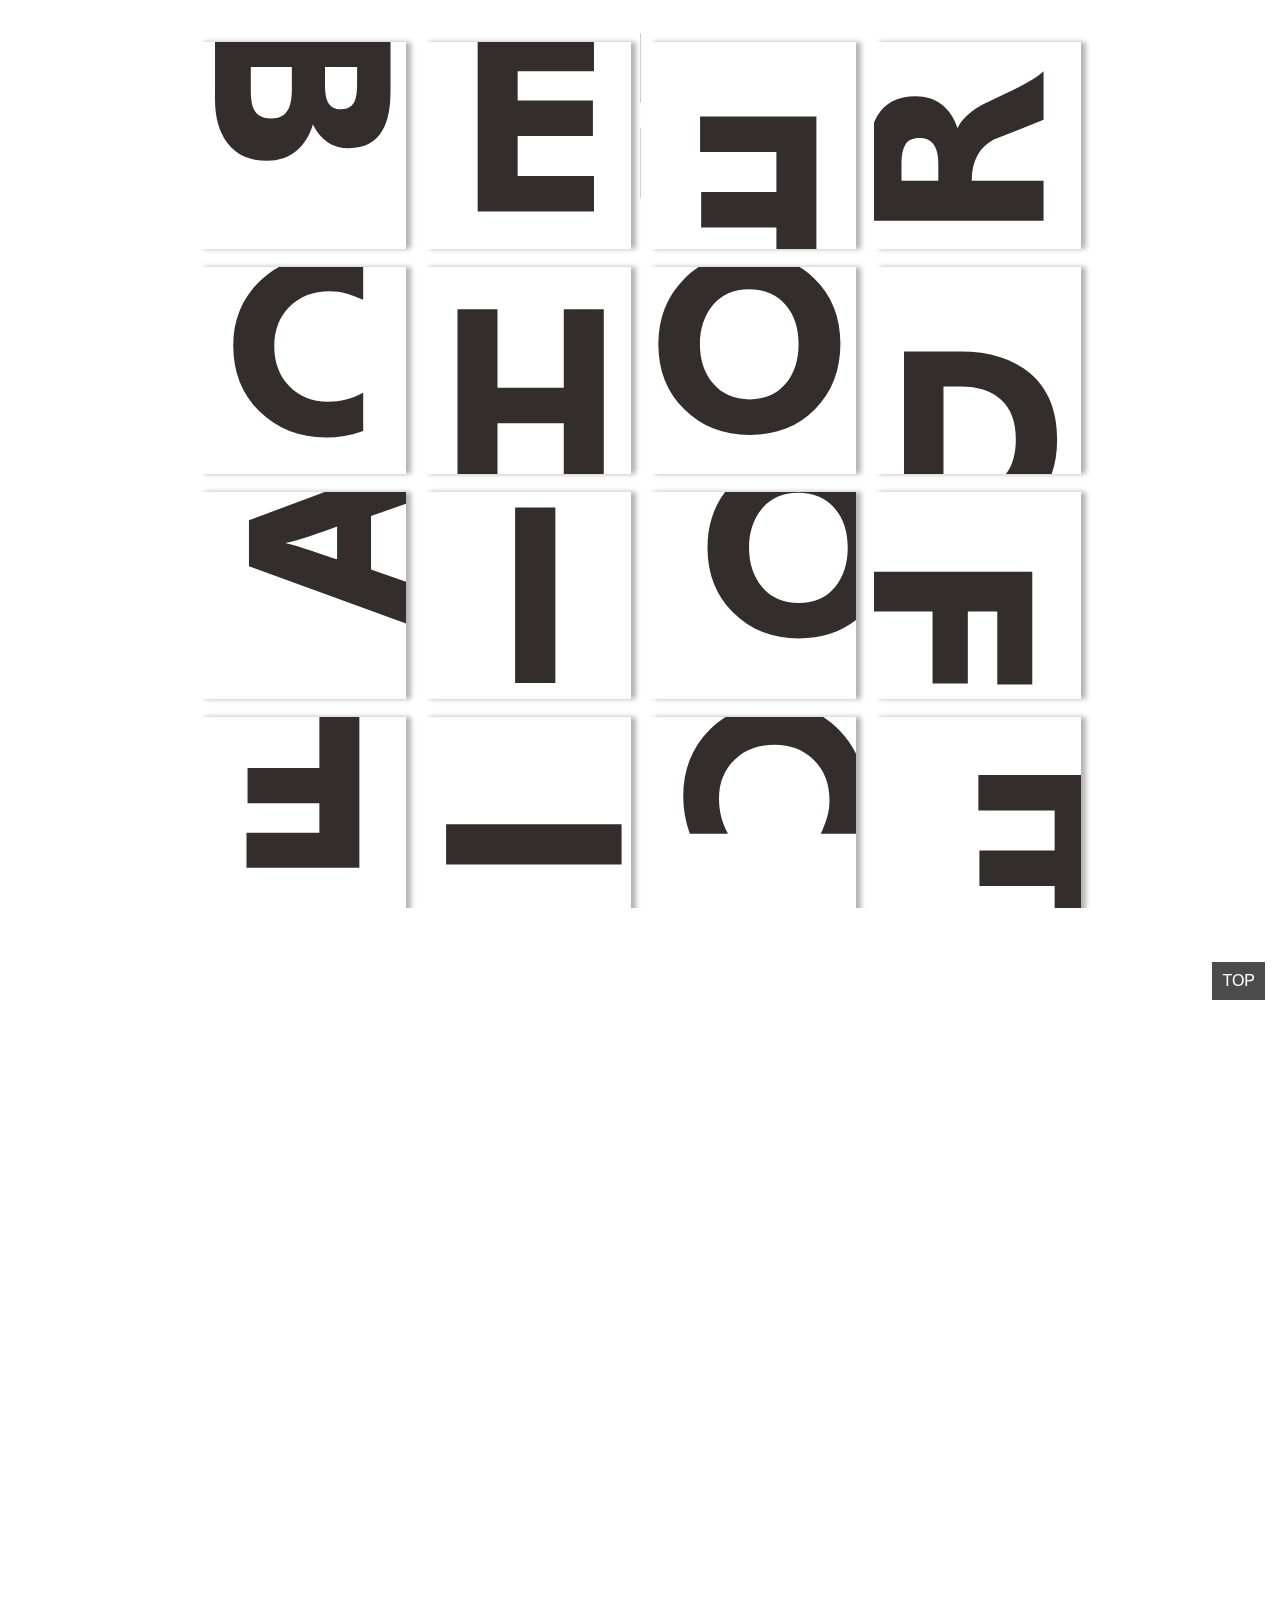
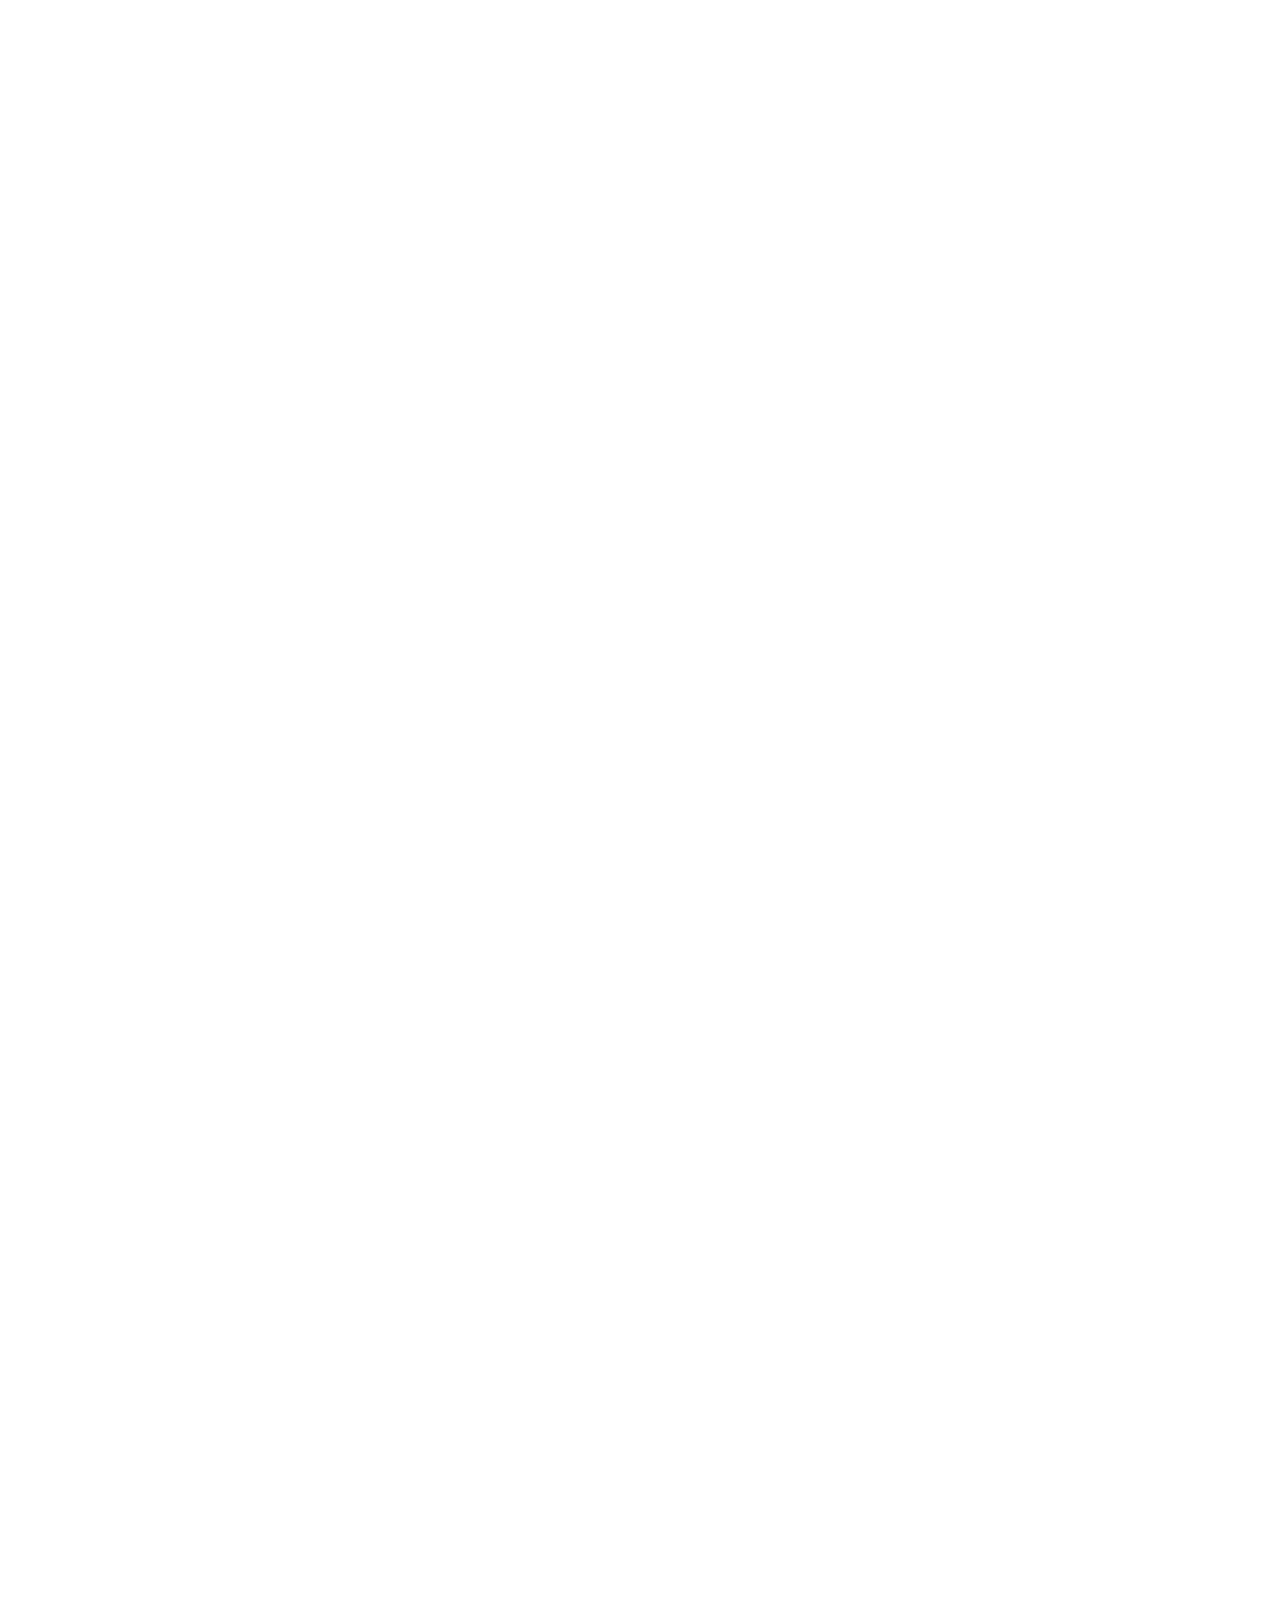
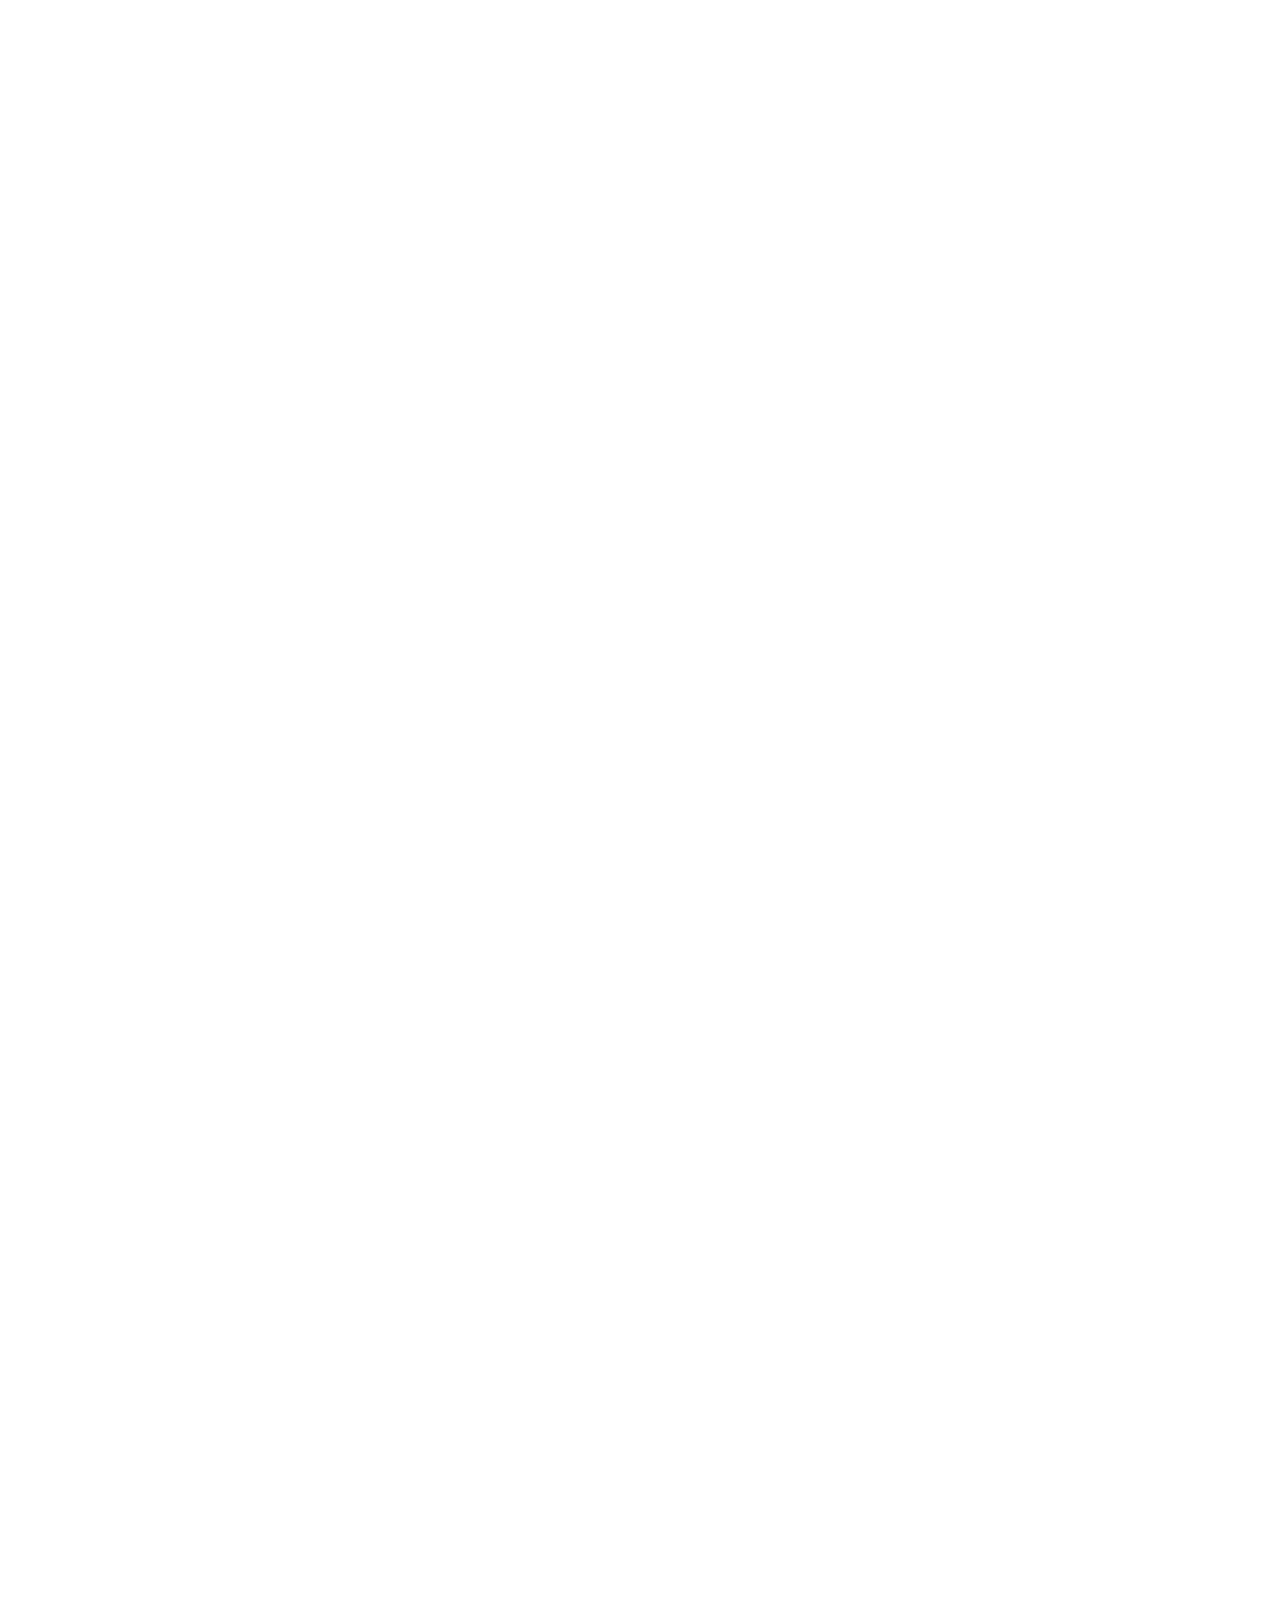
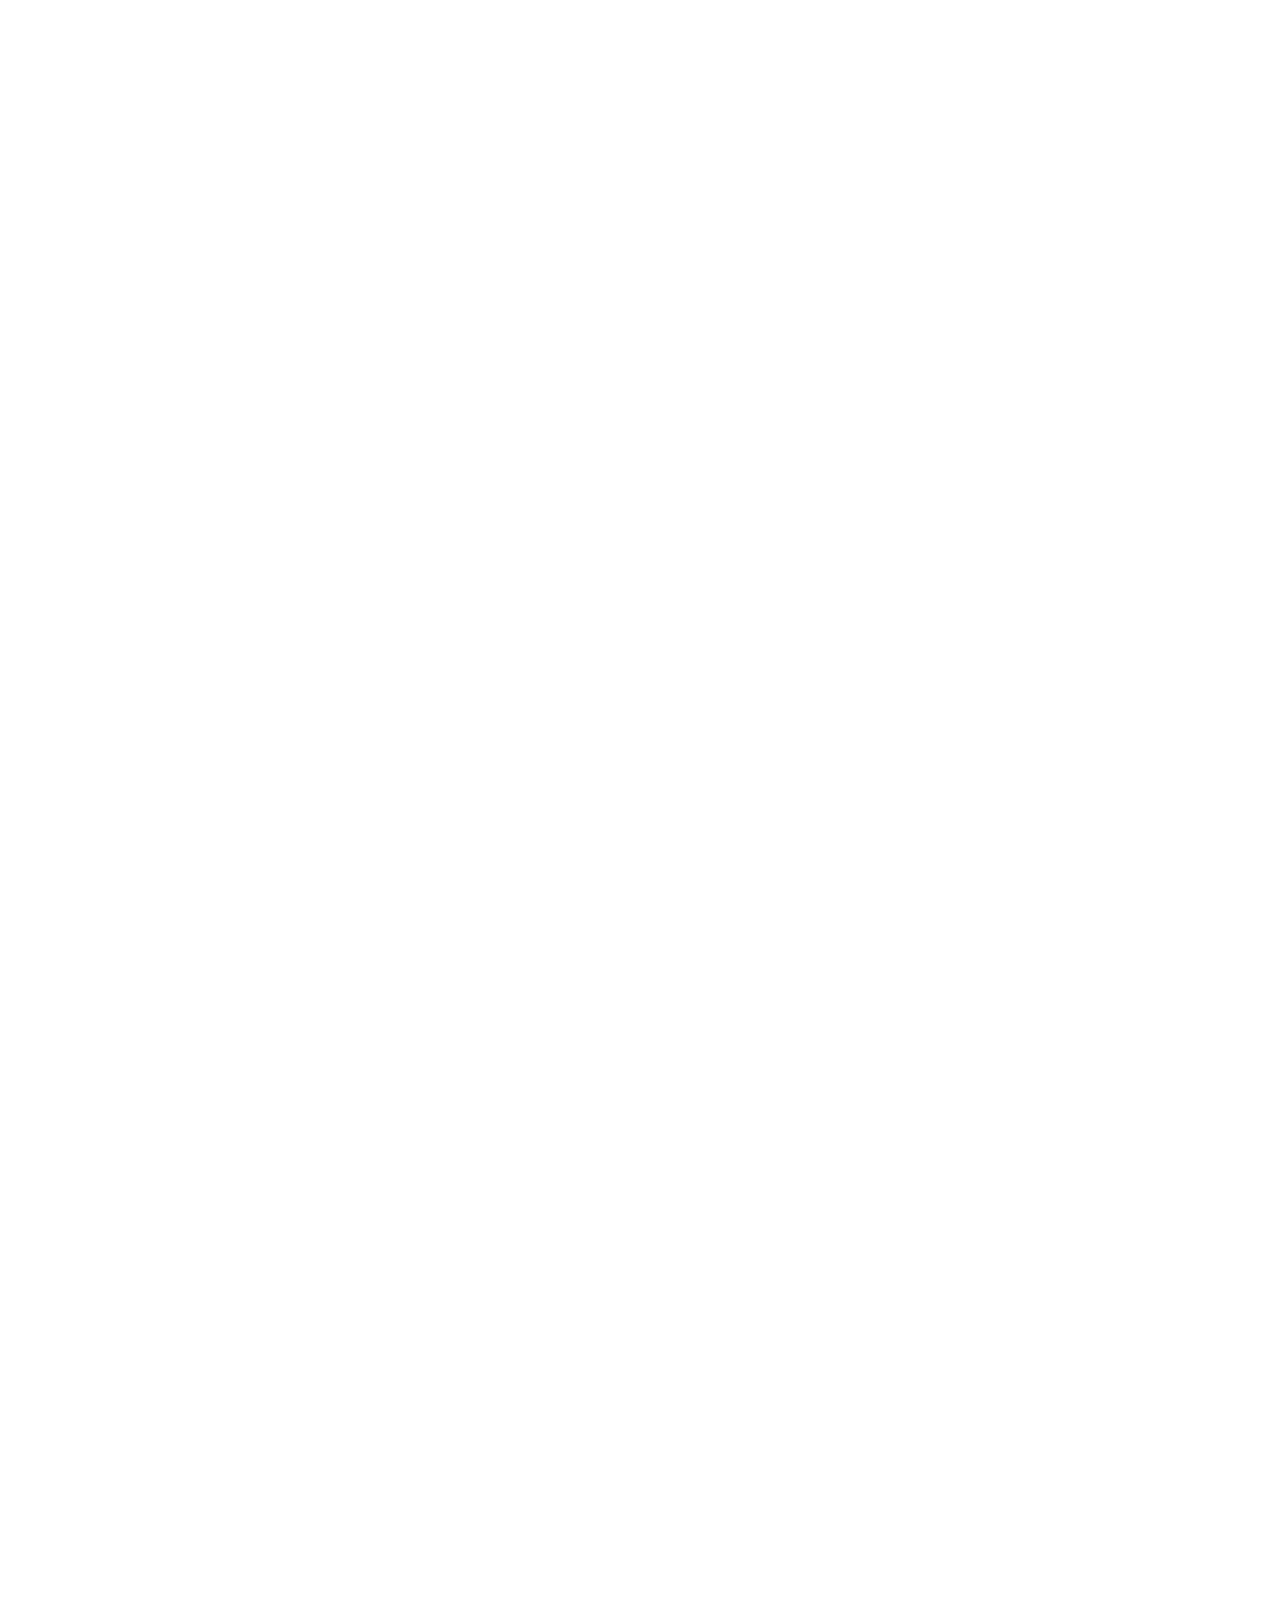
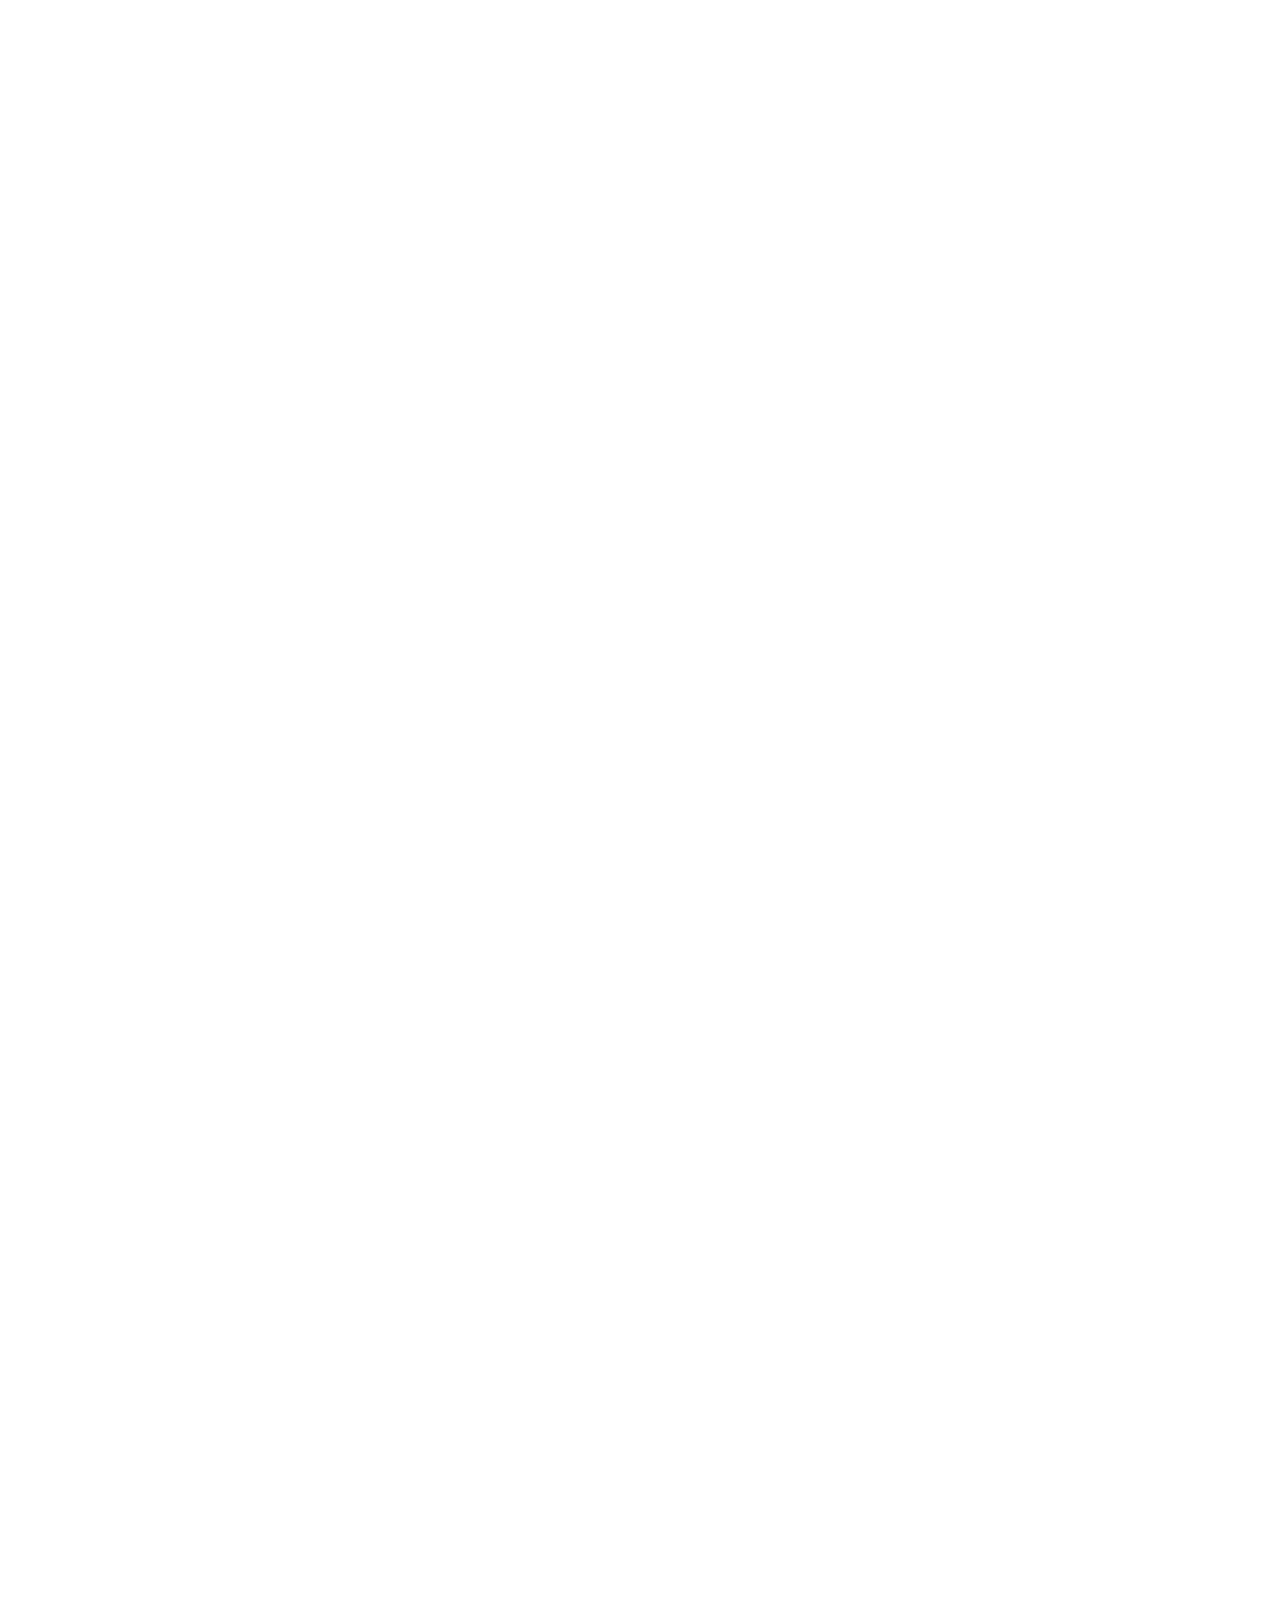
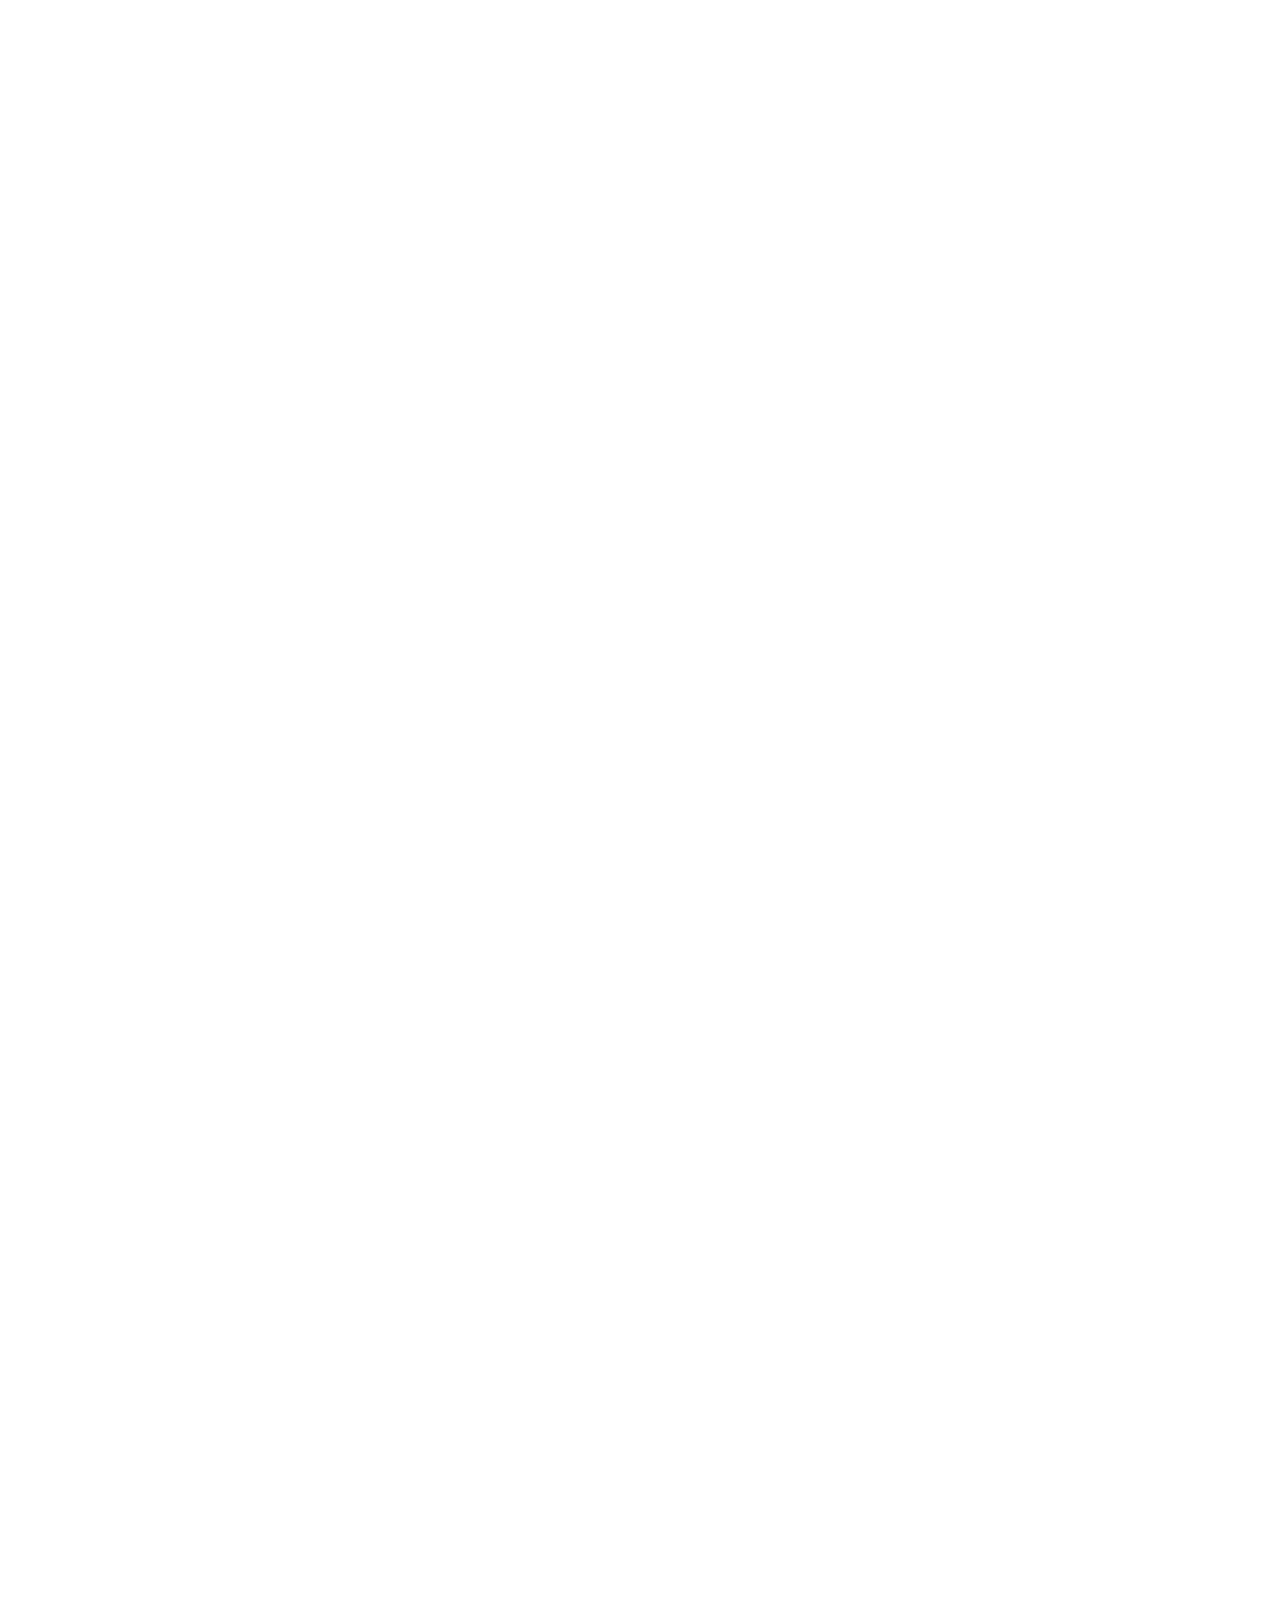
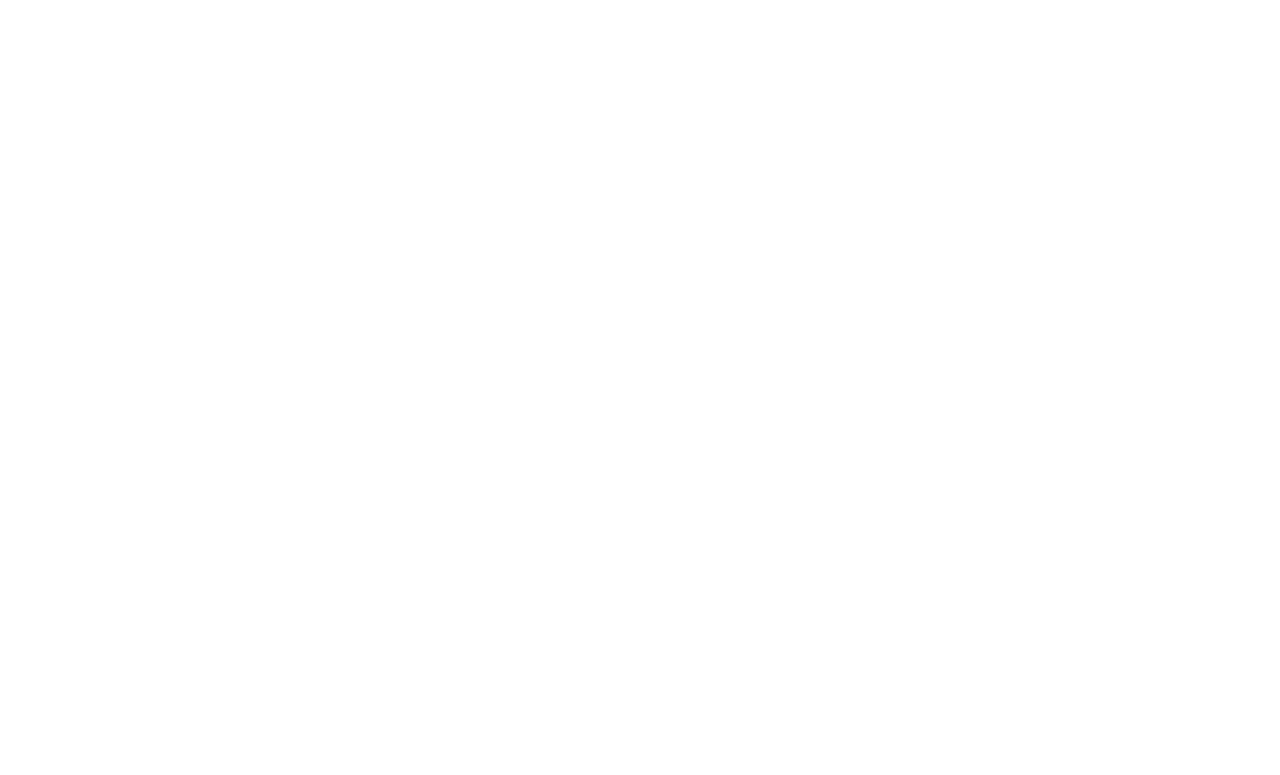
==== commit 81d8d4f6: "calendar" ====
--- a/index.html
+++ b/index.html
@@ -1,182 +1,321 @@
 <!DOCTYPE html PUBLIC "-//W3C//DTD XHTML 1.1//EN" "http://www.w3.org/TR/xhtml11/DTD/xhtml11.dtd">
-<html xmlns="http://www.w3.org/1999/xhtml" xml:lang="ja"><head>
+<html xmlns="http://www.w3.org/1999/xhtml" xml:lang="ja">
+
+<head>
   <meta charset="UTF-8">
   <meta name="viewport" content="width=device-width, initial-scale=1.0">
   <meta http-equiv="X-UA-Compatible" content="ie=edge">
   <meta http-equiv="content-language" content="ja">
-  <script src="https://cdnjs.cloudflare.com/ajax/libs/jquery/3.2.1/jquery.min.js"></script></head>
-  <script src="./main.js"></script>
-  <link href="./style.css" rel="stylesheet">
+  <script src="https://cdnjs.cloudflare.com/ajax/libs/jquery/3.2.1/jquery.min.js"></script>
 </head>
+<script src="./main.js"></script>
+<link href="./style.css" rel="stylesheet">
+<link href="./style_custum.css" rel="stylesheet">
+<link href='./fullcalendar/core/main.css' rel='stylesheet' />
+<link href='./fullcalendar/daygrid/main.css' rel='stylesheet' />
+<script src='./fullcalendar/core/main.js'></script>
+<script src='./fullcalendar/daygrid/main.js'></script>
+
+</head>
+
 <body>
-    <link href="https://fonts.googleapis.com/css?family=Comfortaa" rel="stylesheet">
-    <div id="scrolltop">TOP
+  <link href="https://fonts.googleapis.com/css?family=Comfortaa" rel="stylesheet">
+  <div id="scrolltop">TOP
+  </div>
+  <section>
+    <center>
+      <div class="panel">
+        <div class="row">
+          <div onclick="toggle(0,0);" class="block b1">
+            <a href="#anchor"></a>
+            <div class="svg-wrapper">
+              <img src="asset/img/brco-1.svg" alt="B">
+            </div>
+          </div>
+          <div onclick="toggle(1,0);" class="block b1">
+            <a href="#anchor"></a>
+            <div class="svg-wrapper">
+              <img src="asset/img/brco-2.svg" alt="E">
+
+              <!--                   <object type="image/svg"  data="https://dl.dropbox.com/s/feq2gaag3vxsv3z/brco-2.svg"></object> -->
+              <!--                   <svg class="icon"><use xlink:href="#svg7544"/></svg> -->
+            </div>
+          </div>
+          <div onclick="toggle(2,0);" class="block b1">
+            <a href="#anchor"></a>
+            <div class="svg-wrapper">
+              <img src="asset/img/brco-3.svg?dl=0" alt="E">
+            </div>
+          </div>
+          <div onclick="toggle(3,0);" class="block b1">
+            <a href="#anchor"></a>
+            <div class="svg-wrapper">
+              <img src="asset/img/brco-4.svg?dl=0" alt="E">
+            </div>
+          </div>
+        </div>
+        <div class="row">
+          <div onclick="toggle(0,1);" class="block b1">
+            <a href="#anchor"></a>
+            <div class="svg-wrapper">
+              <img src="asset/img/brco-5.svg?dl=0" alt="E">
+            </div>
+          </div>
+          <div onclick="toggle(1,1);" class="block b1">
+            <a href="#anchor"></a>
+            <div class="svg-wrapper">
+              <img src="asset/img/brco-6.svg?dl=0" alt="E">
+            </div>
+          </div>
+          <div onclick="toggle(2,1);" class="block b1">
+            <a href="#anchor"></a>
+            <div class="svg-wrapper">
+              <img src="asset/img/brco-7.svg?dl=0" alt="E">
+            </div>
+          </div>
+          <div onclick="toggle(3,1);" class="block b1">
+            <a href="#anchor"></a>
+            <div class="svg-wrapper">
+              <img src="asset/img/brco-8.svg?dl=0" alt="E">
+            </div>
+          </div>
+        </div>
+        <div class="row">
+          <div onclick="toggle(0,2);" class="block b1">
+            <a href="#anchor"></a>
+            <div class="svg-wrapper">
+              <img src="asset/img/brco-9.svg?dl=0" alt="E">
+            </div>
+          </div>
+          <div onclick="toggle(1,2);" class="block b1">
+            <a href="#anchor"></a>
+            <div class="svg-wrapper">
+              <img src="asset/img/brco-10.svg?dl=0" alt="E">
+            </div>
+          </div>
+          <div onclick="toggle(2,2);" class="block b1">
+            <a href="#anchor"></a>
+            <div class="svg-wrapper">
+              <img src="asset/img/brco-11.svg?dl=0" alt="E">
+            </div>
+          </div>
+          <div onclick="toggle(3,2);" class="block b1">
+            <a href="#anchor"></a>
+            <div class="svg-wrapper">
+              <img src="asset/img/brco-12.svg?dl=0" alt="E">
+            </div>
+          </div>
+        </div>
+        <div class="row">
+          <div onclick="toggle(0,3);" class="block b1">
+            <a href="#anchor"></a>
+            <div class="svg-wrapper">
+              <img src="asset/img/brco-13.svg?dl=0" alt="E">
+            </div>
+          </div>
+          <div onclick="toggle(1,3);" class="block b1">
+            <a href="#anchor"></a>
+            <div class="svg-wrapper">
+              <img src="asset/img/brco-14.svg?dl=0" alt="E">
+            </div>
+          </div>
+          <div onclick="toggle(2,3);" class="block b1">
+            <a href="#anchor"></a>
+            <div class="svg-wrapper">
+              <img src="asset/img/brco-15.svg?dl=0" alt="E">
+            </div>
+          </div>
+          <div onclick="toggle(3,3);" class="block b1">
+            <a href="#anchor"></a>
+            <div class="svg-wrapper">
+              <img src="asset/img/brco-16.svg?dl=0" alt="E">
+            </div>
+          </div>
+        </div>
+      </div>
+    </center>
+  </section>
+
+  <section>
+    <h2>
+      最新情報
+    </h2>
+  </section>
+
+  <section>
+    <h2>
+      イベント情報
+    </h2>
+    <div class="pblock">
+        <div id="calendar"></div>
     </div>
-    <section>
-      <center>
-            <div class="panel">
-                <div class="row">
-                  <div onclick="toggle(0,0);" class="block b1">
-                    <a href="#anchor"></a>
-                    <div class="svg-wrapper">
-                      <img src="asset/img/brco-1.svg" alt="B">
-                    </div>
-                  </div>
-                  <div onclick="toggle(1,0);" class="block b1">
-                    <a href="#anchor"></a>
-                    <div class="svg-wrapper">
-                      <img src="asset/img/brco-2.svg" alt="E">
-                      
-    <!--                   <object type="image/svg"  data="https://dl.dropbox.com/s/feq2gaag3vxsv3z/brco-2.svg"></object> -->
-    <!--                   <svg class="icon"><use xlink:href="#svg7544"/></svg> -->
-                    </div>
-                  </div>
-                    <div onclick="toggle(2,0);" class="block b1">
-                      <a href="#anchor"></a>                <div class="svg-wrapper">
-                      <img src="asset/img/brco-3.svg?dl=0" alt="E">
-                    </div>
+  </section>
+  <section>
+    <h2>
+      Gallery
+    </h2>
+    <div class="insta-card"></div>
+  </section>
+
+  <section>
+    <h2>
+      過去の仕事紹介
+    </h2>
+  </section>
+
+  <section>
+      <h2>
+        Beer Chodai officeについて
+      </h2>
+      <div>
+        <p class="pblock">
+          主に、デザイン業務・印刷・アパレル事業イベントプロデュースなどを手掛ける個人企業 兼 ブランドです。<br>
+          2019年○月○日に立ち上げたばかりの小さなオフィスです。
+          設立に至るまでのあいだ、ARTを通して沢山のお客様や友人、家族から支えられてBeer Chodai office（以下”BC"）が誕生しました。
+  
+          私たちはそんなARTや人との出会い、つながりに感謝の気持と誠意ある対応をもっとも大切にしています。
+  
+          私たちが生み出す思いや作品たちによって、みなさまに笑顔とHAPPYをお届けしていくこと、それが”BC”の役目であり目的です。
+        </p>
+      </div>
+  </section>
+
+  <section>
+    <h2>
+      増永進之介、yoco tune プロフィール
+    </h2>
+    <img src="asset/img/profile.svg" alt="profile">
+  </section>
+
+  <!-- <section> -->
+    <div>
+        <div>
+            <h2 id="anchor">
+                業務内容、料金表
+            </h2>
+        </div>
+        <div>
+          <p class="pblock">
+            ●業務内容・料金表（税別）
+            【デザイン業務】
+            ・ロゴデザイン ¥50,000〜
+            ・名刺デザイン ¥20,000〜
+            ・フライヤー / チラシ / ポスターデザイン ¥20,000〜
+            ・ニガアート（似顔絵） ¥5,000〜
+          </p>
+        </div>
+        <div class="pblock">
+            <ul>
+                <li>家 / 店舗壁画</li>
+                <li>看板デザイン / 制作</li>
+                <li>ホームページデザイン / 制作</li>
+                <li>個人年賀状</li>
+                <li>オリジナルＬＩＮＥスタンプ</li>
+                <li>オリジナルグッズ / 商品　などなど</li>
+            </ul>
+        </div>
+        <div>
+          <p class="pblock">
+            ご予算やご要望に応じて様々なご提案やデザイン制作をいたします。
+            お気軽にお問い合わせください。
+          </p>
+        </div>
+        <div>
+          <p class="pblock">
+            【イベント出店業務】
+            ・ニガアートブース出店
+            イベントや催事などでブースを設営して、お客様の似顔絵を１コイン（¥500)でお書き致します。
+            出店依頼料¥20,000〜
+          </p>
+        </div>
+        </div>
+  <!-- </section> -->
+
+  <section>
+    <div>
+        <h2>
+            グッズページ
+          </h2>
+          </div>
+    <div class="pblock">
+      <ul>
+        <li>トップス</li>
+        <li>ボトムス</li>
+        <li>バック</li>
+        <li>マグカップ</li>
+        <li>ペット用衣類</li>
+        <li>缶バッジ</li>
+      </ul>
     </div>
-                    <div onclick="toggle(3,0);" class="block b1">
-                      <a href="#anchor"></a>                <div class="svg-wrapper">
-                      <img src="asset/img/brco-4.svg?dl=0" alt="E">
-                    </div>
+  </section>
+
+  <section>
+    <h2>
+      会社概要
+    </h2>
+    <div class="pblock">
+      <ul>
+        <li>会社名：SIIN</li>
+        <li>設立：2019年8月16日</li>
+        <li>代表：増永　進之介</li>
+        <li>所在地：〒802-0006 福岡県北九州市小倉北区魚町２ー４ー８ー４Ｆ</li>
+      </ul>
     </div>
-                </div>
-                <div class="row">
-                    <div onclick="toggle(0,1);" class="block b1">
-                      <a href="#anchor"></a>                <div class="svg-wrapper">
-                      <img src="asset/img/brco-5.svg?dl=0" alt="E">
-                    </div>
-    </div>
-                    <div onclick="toggle(1,1);" class="block b1">
-                      <a href="#anchor"></a>                <div class="svg-wrapper">
-                      <img src="asset/img/brco-6.svg?dl=0" alt="E">
-                    </div>
-    </div>
-                    <div onclick="toggle(2,1);" class="block b1">
-                      <a href="#anchor"></a>                <div class="svg-wrapper">
-                      <img src="asset/img/brco-7.svg?dl=0" alt="E">
-                    </div>
-    </div>
-                    <div onclick="toggle(3,1);" class="block b1">
-                      <a href="#anchor"></a>                <div class="svg-wrapper">
-                      <img src="asset/img/brco-8.svg?dl=0" alt="E">
-                    </div>
-    </div>
-                </div>
-                <div class="row">
-                    <div onclick="toggle(0,2);" class="block b1">
-                      <a href="#anchor"></a>                <div class="svg-wrapper">
-                      <img src="asset/img/brco-9.svg?dl=0" alt="E">
-                    </div>
-    </div>
-                    <div onclick="toggle(1,2);" class="block b1">
-                      <a href="#anchor"></a>                <div class="svg-wrapper">
-                      <img src="asset/img/brco-10.svg?dl=0" alt="E">
-                    </div>
-    </div>
-                    <div onclick="toggle(2,2);" class="block b1">
-                      <a href="#anchor"></a>                <div class="svg-wrapper">
-                      <img src="asset/img/brco-11.svg?dl=0" alt="E">
-                    </div>
-    </div>
-                    <div onclick="toggle(3,2);" class="block b1">
-                      <a href="#anchor"></a>                <div class="svg-wrapper">
-                      <img src="asset/img/brco-12.svg?dl=0" alt="E">
-                    </div>
-    </div>
-                </div>
-                <div class="row">
-                    <div onclick="toggle(0,3);" class="block b1">
-                      <a href="#anchor"></a>                <div class="svg-wrapper">
-                      <img src="asset/img/brco-13.svg?dl=0" alt="E">
-                    </div>
-    </div>
-                    <div onclick="toggle(1,3);" class="block b1">
-                      <a href="#anchor"></a>                <div class="svg-wrapper">
-                      <img src="asset/img/brco-14.svg?dl=0" alt="E">
-                    </div>
-    </div>
-                    <div onclick="toggle(2,3);" class="block b1">
-                      <a href="#anchor"></a>                <div class="svg-wrapper">
-                      <img src="asset/img/brco-15.svg?dl=0" alt="E">
-                    </div>
-    </div>
-                    <div onclick="toggle(3,3);" class="block b1">
-                      <a href="#anchor"></a>                <div class="svg-wrapper">
-                      <img src="asset/img/brco-16.svg?dl=0" alt="E">
-                    </div>
-    </div>
-                </div>
-            </div>
-      </center>
-    
-    
-    
-      </section>
-    
-    <section>
-      <div class="project-list_title">
-          <h2>
-              Beer chodai officeについて
-          </h2>
-          </div>
-    </section>
-    
-    <section>
-      <h2>
-        増永進之介、yoco tune プロフィール
-      </h2>
-      <img src="asset/img/profile.svg" alt="profile">
-    </section>
-    
-    <section>
-      <h2 id="anchor">
-        業務内容、料金表
-      </h2>
-    </section>
-    
-    <section>
-      <h2>
-        グッズページ
-      </h2>
-    </section>
-    
-    <section>
-      <h2>
-        会社概要
-      </h2>
-    </section>
-    
-    <section>
-      <h2>
-        ｔｕｎｅ投稿ページ（インスタ併用）
-      </h2>
-      <div class="insta-card"></div>
-    </section>
-    
-    <section>
-      <h2>
-        最新情報・ブログ的イメージ
-      </h2>
-    </section>
-    
-    <section>
-      <h2>
-        イベント情報
-      </h2>
-    </section>
-    
-    <section>
-      <h2>
-        過去の仕事紹介
-      </h2>
-    </section>
-    
-    <section>
-      <h2>
-        問い合わせ先
-      </h2>
-    </section>
-    </body>
-    </html>+  </section>
+
+  <section>
+    <h2>
+      問い合わせ先
+    </h2>
+  </section>
+</body>
+<script>
+    document.addEventListener('DOMContentLoaded', function() {
+      var calendarEl = document.getElementById('calendar');
+
+      var calendar = new FullCalendar.Calendar(calendarEl, {
+          plugins: [ 'dayGrid', 'timeGrid', 'list' ] ,
+          header: {
+                  left: 'today month,basicWeek',
+                  center: 'title',
+                  right: 'prev next'
+          },
+          editable: true, // イベントを編集
+          allDaySlot: false, // 終日表示の枠を表示
+          eventDurationEditable: false, // イベント期間をドラッグしで変更
+          slotEventOverlap: false, // イベントを重ねて表示
+          selectable: true,
+          selectHelper: true,
+          firstDay : 1, // パラメータが１だと月曜日から表示
+          droppable: true,// イベントをドラッグできるか
+          select: function(start, end, allDay) {
+              //日の枠内を選択したときの処理
+          },
+          dayClick: function(date, jsEvent, view) {
+              //日付をクリックしたときの処理
+              alert('Clicked on: ' + date.format());
+          },
+          eventClick: function(calEvent, jsEvent, view) {
+              //イベントをクリックしたときの処理
+              alert('Clicked on: ' + calEvent);
+              console.log(calEvent);
+              console.log(jsEvent);
+              console.log(view);
+          },
+          eventDrop: function(item, delta,revertFunc,jsEvent,ui, view) {
+              //ドロップした情報
+              alert('Clicked on: ' + item.title);
+              //ドロップしたことを元に戻したいとき
+              revertFunc();
+          },
+          events: [
+                      {
+                          title: 'イベント',
+                          start: '2019-03-23'
+                      }
+          ]
+      });
+      calendar.render();
+    });
+  </script>
+</html>--- a/style.css
+++ b/style.css
@@ -31,7 +31,12 @@
     display:table-cell;
     vertical-align: middle;
   }
-  
+  img{
+    max-width:100%;
+  }
+  p{
+    padding:10%;
+  }
   .container {
     text-align:center;
   }
@@ -254,11 +259,11 @@
   position: relative;
   /* width: 900px; */
   width: 100vw;
+  height: auto;
+  min-height: 100vh;
   /* padding: 40px; */
   /* margin: 20px auto; */
   margin: 0 auto;
-  max-width:100vh;
-  height:100vh;
   top: 50%;
   -webkit-transform: translateY(-50%); /* Safari用 */
   transform: translateY(-50%);
@@ -283,3 +288,7 @@
   /* overflow: hidden;  */
 }
 /* end impress area*/
+
+#impress-toolbar{
+  z-index: -100;
+}--- a/style_custum.css
+++ b/style_custum.css
@@ -0,0 +1,14 @@
+.pblock{
+  display: block;
+  text-align: center;
+  margin: 0 auto;
+  width: 50%;
+}
+
+body {
+  text-align: center;
+}
+
+li {
+  list-style-type: none;
+}--- a/fullcalendar/core/main.css
+++ b/fullcalendar/core/main.css
@@ -0,0 +1,900 @@
+/*!
+FullCalendar Core Package v4.2.0
+Docs & License: https://fullcalendar.io/
+(c) 2019 Adam Shaw
+*/
+.fc {
+  direction: ltr;
+  text-align: left; }
+
+.fc-rtl {
+  text-align: right; }
+
+body .fc {
+  /* extra precedence to overcome jqui */
+  font-size: 1em; }
+
+/* Colors
+--------------------------------------------------------------------------------------------------*/
+.fc-highlight {
+  /* when user is selecting cells */
+  background: #bce8f1;
+  opacity: .3; }
+
+.fc-bgevent {
+  /* default look for background events */
+  background: #8fdf82;
+  opacity: .3; }
+
+.fc-nonbusiness {
+  /* default look for non-business-hours areas */
+  /* will inherit .fc-bgevent's styles */
+  background: #d7d7d7; }
+
+/* Popover
+--------------------------------------------------------------------------------------------------*/
+.fc-popover {
+  position: absolute;
+  box-shadow: 0 2px 6px rgba(0, 0, 0, 0.15); }
+
+.fc-popover .fc-header {
+  /* TODO: be more consistent with fc-head/fc-body */
+  display: flex;
+  flex-direction: row;
+  justify-content: space-between;
+  align-items: center;
+  padding: 2px 4px; }
+
+.fc-rtl .fc-popover .fc-header {
+  flex-direction: row-reverse; }
+
+.fc-popover .fc-header .fc-title {
+  margin: 0 2px; }
+
+.fc-popover .fc-header .fc-close {
+  cursor: pointer;
+  opacity: 0.65;
+  font-size: 1.1em; }
+
+/* Misc Reusable Components
+--------------------------------------------------------------------------------------------------*/
+.fc-divider {
+  border-style: solid;
+  border-width: 1px; }
+
+hr.fc-divider {
+  height: 0;
+  margin: 0;
+  padding: 0 0 2px;
+  /* height is unreliable across browsers, so use padding */
+  border-width: 1px 0; }
+
+.fc-bg,
+.fc-bgevent-skeleton,
+.fc-highlight-skeleton,
+.fc-mirror-skeleton {
+  /* these element should always cling to top-left/right corners */
+  position: absolute;
+  top: 0;
+  left: 0;
+  right: 0; }
+
+.fc-bg {
+  bottom: 0;
+  /* strech bg to bottom edge */ }
+
+.fc-bg table {
+  height: 100%;
+  /* strech bg to bottom edge */ }
+
+/* Tables
+--------------------------------------------------------------------------------------------------*/
+.fc table {
+  width: 100%;
+  box-sizing: border-box;
+  /* fix scrollbar issue in firefox */
+  table-layout: fixed;
+  border-collapse: collapse;
+  border-spacing: 0;
+  font-size: 1em;
+  /* normalize cross-browser */ }
+
+.fc th {
+  text-align: center; }
+
+.fc th,
+.fc td {
+  border-style: solid;
+  border-width: 1px;
+  padding: 0;
+  vertical-align: top; }
+
+.fc td.fc-today {
+  border-style: double;
+  /* overcome neighboring borders */ }
+
+/* Internal Nav Links
+--------------------------------------------------------------------------------------------------*/
+a[data-goto] {
+  cursor: pointer; }
+
+a[data-goto]:hover {
+  text-decoration: underline; }
+
+/* Fake Table Rows
+--------------------------------------------------------------------------------------------------*/
+.fc .fc-row {
+  /* extra precedence to overcome themes forcing a 1px border */
+  /* no visible border by default. but make available if need be (scrollbar width compensation) */
+  border-style: solid;
+  border-width: 0; }
+
+.fc-row table {
+  /* don't put left/right border on anything within a fake row.
+     the outer tbody will worry about this */
+  border-left: 0 hidden transparent;
+  border-right: 0 hidden transparent;
+  /* no bottom borders on rows */
+  border-bottom: 0 hidden transparent; }
+
+.fc-row:first-child table {
+  border-top: 0 hidden transparent;
+  /* no top border on first row */ }
+
+/* Day Row (used within the header and the DayGrid)
+--------------------------------------------------------------------------------------------------*/
+.fc-row {
+  position: relative; }
+
+.fc-row .fc-bg {
+  z-index: 1; }
+
+/* highlighting cells & background event skeleton */
+.fc-row .fc-bgevent-skeleton,
+.fc-row .fc-highlight-skeleton {
+  bottom: 0;
+  /* stretch skeleton to bottom of row */ }
+
+.fc-row .fc-bgevent-skeleton table,
+.fc-row .fc-highlight-skeleton table {
+  height: 100%;
+  /* stretch skeleton to bottom of row */ }
+
+.fc-row .fc-highlight-skeleton td,
+.fc-row .fc-bgevent-skeleton td {
+  border-color: transparent; }
+
+.fc-row .fc-bgevent-skeleton {
+  z-index: 2; }
+
+.fc-row .fc-highlight-skeleton {
+  z-index: 3; }
+
+/*
+row content (which contains day/week numbers and events) as well as "mirror" (which contains
+temporary rendered events).
+*/
+.fc-row .fc-content-skeleton {
+  position: relative;
+  z-index: 4;
+  padding-bottom: 2px;
+  /* matches the space above the events */ }
+
+.fc-row .fc-mirror-skeleton {
+  z-index: 5; }
+
+.fc .fc-row .fc-content-skeleton table,
+.fc .fc-row .fc-content-skeleton td,
+.fc .fc-row .fc-mirror-skeleton td {
+  /* see-through to the background below */
+  /* extra precedence to prevent theme-provided backgrounds */
+  background: none;
+  /* in case <td>s are globally styled */
+  border-color: transparent; }
+
+.fc-row .fc-content-skeleton td,
+.fc-row .fc-mirror-skeleton td {
+  /* don't put a border between events and/or the day number */
+  border-bottom: 0; }
+
+.fc-row .fc-content-skeleton tbody td,
+.fc-row .fc-mirror-skeleton tbody td {
+  /* don't put a border between event cells */
+  border-top: 0; }
+
+/* Scrolling Container
+--------------------------------------------------------------------------------------------------*/
+.fc-scroller {
+  -webkit-overflow-scrolling: touch; }
+
+/* TODO: move to timegrid/daygrid */
+.fc-scroller > .fc-day-grid,
+.fc-scroller > .fc-time-grid {
+  position: relative;
+  /* re-scope all positions */
+  width: 100%;
+  /* hack to force re-sizing this inner element when scrollbars appear/disappear */ }
+
+/* Global Event Styles
+--------------------------------------------------------------------------------------------------*/
+.fc-event {
+  position: relative;
+  /* for resize handle and other inner positioning */
+  display: block;
+  /* make the <a> tag block */
+  font-size: .85em;
+  line-height: 1.4;
+  border-radius: 3px;
+  border: 1px solid #3788d8; }
+
+.fc-event,
+.fc-event-dot {
+  background-color: #3788d8;
+  /* default BACKGROUND color */ }
+
+.fc-event,
+.fc-event:hover {
+  color: #fff;
+  /* default TEXT color */
+  text-decoration: none;
+  /* if <a> has an href */ }
+
+.fc-event[href],
+.fc-event.fc-draggable {
+  cursor: pointer;
+  /* give events with links and draggable events a hand mouse pointer */ }
+
+.fc-not-allowed,
+.fc-not-allowed .fc-event {
+  /* to override an event's custom cursor */
+  cursor: not-allowed; }
+
+.fc-event .fc-content {
+  position: relative;
+  z-index: 2; }
+
+/* resizer (cursor AND touch devices) */
+.fc-event .fc-resizer {
+  position: absolute;
+  z-index: 4; }
+
+/* resizer (touch devices) */
+.fc-event .fc-resizer {
+  display: none; }
+
+.fc-event.fc-allow-mouse-resize .fc-resizer,
+.fc-event.fc-selected .fc-resizer {
+  /* only show when hovering or selected (with touch) */
+  display: block; }
+
+/* hit area */
+.fc-event.fc-selected .fc-resizer:before {
+  /* 40x40 touch area */
+  content: "";
+  position: absolute;
+  z-index: 9999;
+  /* user of this util can scope within a lower z-index */
+  top: 50%;
+  left: 50%;
+  width: 40px;
+  height: 40px;
+  margin-left: -20px;
+  margin-top: -20px; }
+
+/* Event Selection (only for touch devices)
+--------------------------------------------------------------------------------------------------*/
+.fc-event.fc-selected {
+  z-index: 9999 !important;
+  /* overcomes inline z-index */
+  box-shadow: 0 2px 5px rgba(0, 0, 0, 0.2); }
+
+.fc-event.fc-selected:after {
+  content: "";
+  position: absolute;
+  z-index: 1;
+  /* same z-index as fc-bg, behind text */
+  /* overcome the borders */
+  top: -1px;
+  right: -1px;
+  bottom: -1px;
+  left: -1px;
+  /* darkening effect */
+  background: #000;
+  opacity: .25; }
+
+/* Event Dragging
+--------------------------------------------------------------------------------------------------*/
+.fc-event.fc-dragging.fc-selected {
+  box-shadow: 0 2px 7px rgba(0, 0, 0, 0.3); }
+
+.fc-event.fc-dragging:not(.fc-selected) {
+  opacity: .75; }
+
+/* Horizontal Events
+--------------------------------------------------------------------------------------------------*/
+/* bigger touch area when selected */
+.fc-h-event.fc-selected:before {
+  content: "";
+  position: absolute;
+  z-index: 3;
+  /* below resizers */
+  top: -10px;
+  bottom: -10px;
+  left: 0;
+  right: 0; }
+
+/* events that are continuing to/from another week. kill rounded corners and butt up against edge */
+.fc-ltr .fc-h-event.fc-not-start,
+.fc-rtl .fc-h-event.fc-not-end {
+  margin-left: 0;
+  border-left-width: 0;
+  padding-left: 1px;
+  /* replace the border with padding */
+  border-top-left-radius: 0;
+  border-bottom-left-radius: 0; }
+
+.fc-ltr .fc-h-event.fc-not-end,
+.fc-rtl .fc-h-event.fc-not-start {
+  margin-right: 0;
+  border-right-width: 0;
+  padding-right: 1px;
+  /* replace the border with padding */
+  border-top-right-radius: 0;
+  border-bottom-right-radius: 0; }
+
+/* resizer (cursor AND touch devices) */
+/* left resizer  */
+.fc-ltr .fc-h-event .fc-start-resizer,
+.fc-rtl .fc-h-event .fc-end-resizer {
+  cursor: w-resize;
+  left: -1px;
+  /* overcome border */ }
+
+/* right resizer */
+.fc-ltr .fc-h-event .fc-end-resizer,
+.fc-rtl .fc-h-event .fc-start-resizer {
+  cursor: e-resize;
+  right: -1px;
+  /* overcome border */ }
+
+/* resizer (mouse devices) */
+.fc-h-event.fc-allow-mouse-resize .fc-resizer {
+  width: 7px;
+  top: -1px;
+  /* overcome top border */
+  bottom: -1px;
+  /* overcome bottom border */ }
+
+/* resizer (touch devices) */
+.fc-h-event.fc-selected .fc-resizer {
+  /* 8x8 little dot */
+  border-radius: 4px;
+  border-width: 1px;
+  width: 6px;
+  height: 6px;
+  border-style: solid;
+  border-color: inherit;
+  background: #fff;
+  /* vertically center */
+  top: 50%;
+  margin-top: -4px; }
+
+/* left resizer  */
+.fc-ltr .fc-h-event.fc-selected .fc-start-resizer,
+.fc-rtl .fc-h-event.fc-selected .fc-end-resizer {
+  margin-left: -4px;
+  /* centers the 8x8 dot on the left edge */ }
+
+/* right resizer */
+.fc-ltr .fc-h-event.fc-selected .fc-end-resizer,
+.fc-rtl .fc-h-event.fc-selected .fc-start-resizer {
+  margin-right: -4px;
+  /* centers the 8x8 dot on the right edge */ }
+
+/* DayGrid events
+----------------------------------------------------------------------------------------------------
+We use the full "fc-day-grid-event" class instead of using descendants because the event won't
+be a descendant of the grid when it is being dragged.
+*/
+.fc-day-grid-event {
+  margin: 1px 2px 0;
+  /* spacing between events and edges */
+  padding: 0 1px; }
+
+tr:first-child > td > .fc-day-grid-event {
+  margin-top: 2px;
+  /* a little bit more space before the first event */ }
+
+.fc-mirror-skeleton tr:first-child > td > .fc-day-grid-event {
+  margin-top: 0;
+  /* except for mirror skeleton */ }
+
+.fc-day-grid-event .fc-content {
+  /* force events to be one-line tall */
+  white-space: nowrap;
+  overflow: hidden; }
+
+.fc-day-grid-event .fc-time {
+  font-weight: bold; }
+
+/* resizer (cursor devices) */
+/* left resizer  */
+.fc-ltr .fc-day-grid-event.fc-allow-mouse-resize .fc-start-resizer,
+.fc-rtl .fc-day-grid-event.fc-allow-mouse-resize .fc-end-resizer {
+  margin-left: -2px;
+  /* to the day cell's edge */ }
+
+/* right resizer */
+.fc-ltr .fc-day-grid-event.fc-allow-mouse-resize .fc-end-resizer,
+.fc-rtl .fc-day-grid-event.fc-allow-mouse-resize .fc-start-resizer {
+  margin-right: -2px;
+  /* to the day cell's edge */ }
+
+/* Event Limiting
+--------------------------------------------------------------------------------------------------*/
+/* "more" link that represents hidden events */
+a.fc-more {
+  margin: 1px 3px;
+  font-size: .85em;
+  cursor: pointer;
+  text-decoration: none; }
+
+a.fc-more:hover {
+  text-decoration: underline; }
+
+.fc-limited {
+  /* rows and cells that are hidden because of a "more" link */
+  display: none; }
+
+/* popover that appears when "more" link is clicked */
+.fc-day-grid .fc-row {
+  z-index: 1;
+  /* make the "more" popover one higher than this */ }
+
+.fc-more-popover {
+  z-index: 2;
+  width: 220px; }
+
+.fc-more-popover .fc-event-container {
+  padding: 10px; }
+
+/* Now Indicator
+--------------------------------------------------------------------------------------------------*/
+.fc-now-indicator {
+  position: absolute;
+  border: 0 solid red; }
+
+/* Utilities
+--------------------------------------------------------------------------------------------------*/
+.fc-unselectable {
+  -webkit-user-select: none;
+  -khtml-user-select: none;
+  -moz-user-select: none;
+  -ms-user-select: none;
+  user-select: none;
+  -webkit-touch-callout: none;
+  -webkit-tap-highlight-color: rgba(0, 0, 0, 0); }
+
+/*
+TODO: more distinction between this file and common.css
+*/
+/* Colors
+--------------------------------------------------------------------------------------------------*/
+.fc-unthemed th,
+.fc-unthemed td,
+.fc-unthemed thead,
+.fc-unthemed tbody,
+.fc-unthemed .fc-divider,
+.fc-unthemed .fc-row,
+.fc-unthemed .fc-content,
+.fc-unthemed .fc-popover,
+.fc-unthemed .fc-list-view,
+.fc-unthemed .fc-list-heading td {
+  border-color: #ddd; }
+
+.fc-unthemed .fc-popover {
+  background-color: #fff; }
+
+.fc-unthemed .fc-divider,
+.fc-unthemed .fc-popover .fc-header,
+.fc-unthemed .fc-list-heading td {
+  background: #eee; }
+
+.fc-unthemed td.fc-today {
+  background: #fcf8e3; }
+
+.fc-unthemed .fc-disabled-day {
+  background: #d7d7d7;
+  opacity: .3; }
+
+/* Icons
+--------------------------------------------------------------------------------------------------
+from https://feathericons.com/ and built with IcoMoon
+*/
+@font-face {
+  font-family: 'fcicons';
+  src: url("[data-uri]") format("truetype");
+  font-weight: normal;
+  font-style: normal; }
+.fc-icon {
+  /* use !important to prevent issues with browser extensions that change fonts */
+  font-family: 'fcicons' !important;
+  speak: none;
+  font-style: normal;
+  font-weight: normal;
+  font-variant: normal;
+  text-transform: none;
+  line-height: 1;
+  /* Better Font Rendering =========== */
+  -webkit-font-smoothing: antialiased;
+  -moz-osx-font-smoothing: grayscale; }
+
+.fc-icon-chevron-left:before {
+  content: "\e900"; }
+
+.fc-icon-chevron-right:before {
+  content: "\e901"; }
+
+.fc-icon-chevrons-left:before {
+  content: "\e902"; }
+
+.fc-icon-chevrons-right:before {
+  content: "\e903"; }
+
+.fc-icon-minus-square:before {
+  content: "\e904"; }
+
+.fc-icon-plus-square:before {
+  content: "\e905"; }
+
+.fc-icon-x:before {
+  content: "\e906"; }
+
+.fc-icon {
+  display: inline-block;
+  width: 1em;
+  height: 1em;
+  text-align: center; }
+
+/* Buttons
+--------------------------------------------------------------------------------------------------
+Lots taken from Flatly (MIT): https://bootswatch.com/4/flatly/bootstrap.css
+*/
+/* reset */
+.fc-button {
+  border-radius: 0;
+  overflow: visible;
+  text-transform: none;
+  margin: 0;
+  font-family: inherit;
+  font-size: inherit;
+  line-height: inherit; }
+
+.fc-button:focus {
+  outline: 1px dotted;
+  outline: 5px auto -webkit-focus-ring-color; }
+
+.fc-button {
+  -webkit-appearance: button; }
+
+.fc-button:not(:disabled) {
+  cursor: pointer; }
+
+.fc-button::-moz-focus-inner {
+  padding: 0;
+  border-style: none; }
+
+/* theme */
+.fc-button {
+  display: inline-block;
+  font-weight: 400;
+  color: #212529;
+  text-align: center;
+  vertical-align: middle;
+  -webkit-user-select: none;
+  -moz-user-select: none;
+  -ms-user-select: none;
+  user-select: none;
+  background-color: transparent;
+  border: 1px solid transparent;
+  padding: 0.4em 0.65em;
+  font-size: 1em;
+  line-height: 1.5;
+  border-radius: 0.25em; }
+
+.fc-button:hover {
+  color: #212529;
+  text-decoration: none; }
+
+.fc-button:focus {
+  outline: 0;
+  -webkit-box-shadow: 0 0 0 0.2rem rgba(44, 62, 80, 0.25);
+  box-shadow: 0 0 0 0.2rem rgba(44, 62, 80, 0.25); }
+
+.fc-button:disabled {
+  opacity: 0.65; }
+
+/* "primary" coloring */
+.fc-button-primary {
+  color: #fff;
+  background-color: #2C3E50;
+  border-color: #2C3E50; }
+
+.fc-button-primary:hover {
+  color: #fff;
+  background-color: #1e2b37;
+  border-color: #1a252f; }
+
+.fc-button-primary:focus {
+  -webkit-box-shadow: 0 0 0 0.2rem rgba(76, 91, 106, 0.5);
+  box-shadow: 0 0 0 0.2rem rgba(76, 91, 106, 0.5); }
+
+.fc-button-primary:disabled {
+  color: #fff;
+  background-color: #2C3E50;
+  border-color: #2C3E50; }
+
+.fc-button-primary:not(:disabled):active,
+.fc-button-primary:not(:disabled).fc-button-active {
+  color: #fff;
+  background-color: #1a252f;
+  border-color: #151e27; }
+
+.fc-button-primary:not(:disabled):active:focus,
+.fc-button-primary:not(:disabled).fc-button-active:focus {
+  -webkit-box-shadow: 0 0 0 0.2rem rgba(76, 91, 106, 0.5);
+  box-shadow: 0 0 0 0.2rem rgba(76, 91, 106, 0.5); }
+
+/* icons within buttons */
+.fc-button .fc-icon {
+  vertical-align: middle;
+  font-size: 1.5em; }
+
+/* Buttons Groups
+--------------------------------------------------------------------------------------------------*/
+.fc-button-group {
+  position: relative;
+  display: -webkit-inline-box;
+  display: -ms-inline-flexbox;
+  display: inline-flex;
+  vertical-align: middle; }
+
+.fc-button-group > .fc-button {
+  position: relative;
+  -webkit-box-flex: 1;
+  -ms-flex: 1 1 auto;
+  flex: 1 1 auto; }
+
+.fc-button-group > .fc-button:hover {
+  z-index: 1; }
+
+.fc-button-group > .fc-button:focus,
+.fc-button-group > .fc-button:active,
+.fc-button-group > .fc-button.fc-button-active {
+  z-index: 1; }
+
+.fc-button-group > .fc-button:not(:first-child) {
+  margin-left: -1px; }
+
+.fc-button-group > .fc-button:not(:last-child) {
+  border-top-right-radius: 0;
+  border-bottom-right-radius: 0; }
+
+.fc-button-group > .fc-button:not(:first-child) {
+  border-top-left-radius: 0;
+  border-bottom-left-radius: 0; }
+
+/* Popover
+--------------------------------------------------------------------------------------------------*/
+.fc-unthemed .fc-popover {
+  border-width: 1px;
+  border-style: solid; }
+
+/* List View
+--------------------------------------------------------------------------------------------------*/
+.fc-unthemed .fc-list-item:hover td {
+  background-color: #f5f5f5; }
+
+/* Toolbar
+--------------------------------------------------------------------------------------------------*/
+.fc-toolbar {
+  display: flex;
+  justify-content: space-between;
+  align-items: center; }
+
+.fc-toolbar.fc-header-toolbar {
+  margin-bottom: 1.5em; }
+
+.fc-toolbar.fc-footer-toolbar {
+  margin-top: 1.5em; }
+
+/* inner content */
+.fc-toolbar > * > :not(:first-child) {
+  margin-left: .75em; }
+
+.fc-toolbar h2 {
+  font-size: 1.75em;
+  margin: 0; }
+
+/* View Structure
+--------------------------------------------------------------------------------------------------*/
+.fc-view-container {
+  position: relative; }
+
+/* undo twitter bootstrap's box-sizing rules. normalizes positioning techniques */
+/* don't do this for the toolbar because we'll want bootstrap to style those buttons as some pt */
+.fc-view-container *,
+.fc-view-container *:before,
+.fc-view-container *:after {
+  -webkit-box-sizing: content-box;
+  -moz-box-sizing: content-box;
+  box-sizing: content-box; }
+
+.fc-view,
+.fc-view > table {
+  /* so dragged elements can be above the view's main element */
+  position: relative;
+  z-index: 1; }
+
+@media print {
+  .fc {
+    max-width: 100% !important; }
+
+  /* Global Event Restyling
+  --------------------------------------------------------------------------------------------------*/
+  .fc-event {
+    background: #fff !important;
+    color: #000 !important;
+    page-break-inside: avoid; }
+
+  .fc-event .fc-resizer {
+    display: none; }
+
+  /* Table & Day-Row Restyling
+  --------------------------------------------------------------------------------------------------*/
+  .fc th,
+  .fc td,
+  .fc hr,
+  .fc thead,
+  .fc tbody,
+  .fc-row {
+    border-color: #ccc !important;
+    background: #fff !important; }
+
+  /* kill the overlaid, absolutely-positioned components */
+  /* common... */
+  .fc-bg,
+  .fc-bgevent-skeleton,
+  .fc-highlight-skeleton,
+  .fc-mirror-skeleton,
+  .fc-bgevent-container,
+  .fc-business-container,
+  .fc-highlight-container,
+  .fc-mirror-container {
+    display: none; }
+
+  /* don't force a min-height on rows (for DayGrid) */
+  .fc tbody .fc-row {
+    height: auto !important;
+    /* undo height that JS set in distributeHeight */
+    min-height: 0 !important;
+    /* undo the min-height from each view's specific stylesheet */ }
+
+  .fc tbody .fc-row .fc-content-skeleton {
+    position: static;
+    /* undo .fc-rigid */
+    padding-bottom: 0 !important;
+    /* use a more border-friendly method for this... */ }
+
+  .fc tbody .fc-row .fc-content-skeleton tbody tr:last-child td {
+    /* only works in newer browsers */
+    padding-bottom: 1em;
+    /* ...gives space within the skeleton. also ensures min height in a way */ }
+
+  .fc tbody .fc-row .fc-content-skeleton table {
+    /* provides a min-height for the row, but only effective for IE, which exaggerates this value,
+       making it look more like 3em. for other browers, it will already be this tall */
+    height: 1em; }
+
+  /* Undo month-view event limiting. Display all events and hide the "more" links
+  --------------------------------------------------------------------------------------------------*/
+  .fc-more-cell,
+  .fc-more {
+    display: none !important; }
+
+  .fc tr.fc-limited {
+    display: table-row !important; }
+
+  .fc td.fc-limited {
+    display: table-cell !important; }
+
+  .fc-popover {
+    display: none;
+    /* never display the "more.." popover in print mode */ }
+
+  /* TimeGrid Restyling
+  --------------------------------------------------------------------------------------------------*/
+  /* undo the min-height 100% trick used to fill the container's height */
+  .fc-time-grid {
+    min-height: 0 !important; }
+
+  /* don't display the side axis at all ("all-day" and time cells) */
+  .fc-timeGrid-view .fc-axis {
+    display: none; }
+
+  /* don't display the horizontal lines */
+  .fc-slats,
+  .fc-time-grid hr {
+    /* this hr is used when height is underused and needs to be filled */
+    display: none !important;
+    /* important overrides inline declaration */ }
+
+  /* let the container that holds the events be naturally positioned and create real height */
+  .fc-time-grid .fc-content-skeleton {
+    position: static; }
+
+  /* in case there are no events, we still want some height */
+  .fc-time-grid .fc-content-skeleton table {
+    height: 4em; }
+
+  /* kill the horizontal spacing made by the event container. event margins will be done below */
+  .fc-time-grid .fc-event-container {
+    margin: 0 !important; }
+
+  /* TimeGrid *Event* Restyling
+  --------------------------------------------------------------------------------------------------*/
+  /* naturally position events, vertically stacking them */
+  .fc-time-grid .fc-event {
+    position: static !important;
+    margin: 3px 2px !important; }
+
+  /* for events that continue to a future day, give the bottom border back */
+  .fc-time-grid .fc-event.fc-not-end {
+    border-bottom-width: 1px !important; }
+
+  /* indicate the event continues via "..." text */
+  .fc-time-grid .fc-event.fc-not-end:after {
+    content: "..."; }
+
+  /* for events that are continuations from previous days, give the top border back */
+  .fc-time-grid .fc-event.fc-not-start {
+    border-top-width: 1px !important; }
+
+  /* indicate the event is a continuation via "..." text */
+  .fc-time-grid .fc-event.fc-not-start:before {
+    content: "..."; }
+
+  /* time */
+  /* undo a previous declaration and let the time text span to a second line */
+  .fc-time-grid .fc-event .fc-time {
+    white-space: normal !important; }
+
+  /* hide the the time that is normally displayed... */
+  .fc-time-grid .fc-event .fc-time span {
+    display: none; }
+
+  /* ...replace it with a more verbose version (includes AM/PM) stored in an html attribute */
+  .fc-time-grid .fc-event .fc-time:after {
+    content: attr(data-full); }
+
+  /* Vertical Scroller & Containers
+  --------------------------------------------------------------------------------------------------*/
+  /* kill the scrollbars and allow natural height */
+  .fc-scroller,
+  .fc-day-grid-container,
+  .fc-time-grid-container {
+    /* */
+    overflow: visible !important;
+    height: auto !important; }
+
+  /* kill the horizontal border/padding used to compensate for scrollbars */
+  .fc-row {
+    border: 0 !important;
+    margin: 0 !important; }
+
+  /* Button Controls
+  --------------------------------------------------------------------------------------------------*/
+  .fc-button-group,
+  .fc button {
+    display: none;
+    /* don't display any button-related controls */ } }
--- a/fullcalendar/daygrid/main.css
+++ b/fullcalendar/daygrid/main.css
@@ -0,0 +1,69 @@
+/*!
+FullCalendar Day Grid Plugin v4.2.0
+Docs & License: https://fullcalendar.io/
+(c) 2019 Adam Shaw
+*/
+/* DayGridView
+--------------------------------------------------------------------------------------------------*/
+/* day row structure */
+.fc-dayGridWeek-view .fc-content-skeleton,
+.fc-dayGridDay-view .fc-content-skeleton {
+  /* there may be week numbers in these views, so no padding-top */
+  padding-bottom: 1em;
+  /* ensure a space at bottom of cell for user selecting/clicking */ }
+
+.fc-dayGrid-view .fc-body .fc-row {
+  min-height: 4em;
+  /* ensure that all rows are at least this tall */ }
+
+/* a "rigid" row will take up a constant amount of height because content-skeleton is absolute */
+.fc-row.fc-rigid {
+  overflow: hidden; }
+
+.fc-row.fc-rigid .fc-content-skeleton {
+  position: absolute;
+  top: 0;
+  left: 0;
+  right: 0; }
+
+/* week and day number styling */
+.fc-day-top.fc-other-month {
+  opacity: 0.3; }
+
+.fc-dayGrid-view .fc-week-number,
+.fc-dayGrid-view .fc-day-number {
+  padding: 2px; }
+
+.fc-dayGrid-view th.fc-week-number,
+.fc-dayGrid-view th.fc-day-number {
+  padding: 0 2px;
+  /* column headers can't have as much v space */ }
+
+.fc-ltr .fc-dayGrid-view .fc-day-top .fc-day-number {
+  float: right; }
+
+.fc-rtl .fc-dayGrid-view .fc-day-top .fc-day-number {
+  float: left; }
+
+.fc-ltr .fc-dayGrid-view .fc-day-top .fc-week-number {
+  float: left;
+  border-radius: 0 0 3px 0; }
+
+.fc-rtl .fc-dayGrid-view .fc-day-top .fc-week-number {
+  float: right;
+  border-radius: 0 0 0 3px; }
+
+.fc-dayGrid-view .fc-day-top .fc-week-number {
+  min-width: 1.5em;
+  text-align: center;
+  background-color: #f2f2f2;
+  color: #808080; }
+
+/* when week/day number have own column */
+.fc-dayGrid-view td.fc-week-number {
+  text-align: center; }
+
+.fc-dayGrid-view td.fc-week-number > * {
+  /* work around the way we do column resizing and ensure a minimum width */
+  display: inline-block;
+  min-width: 1.25em; }
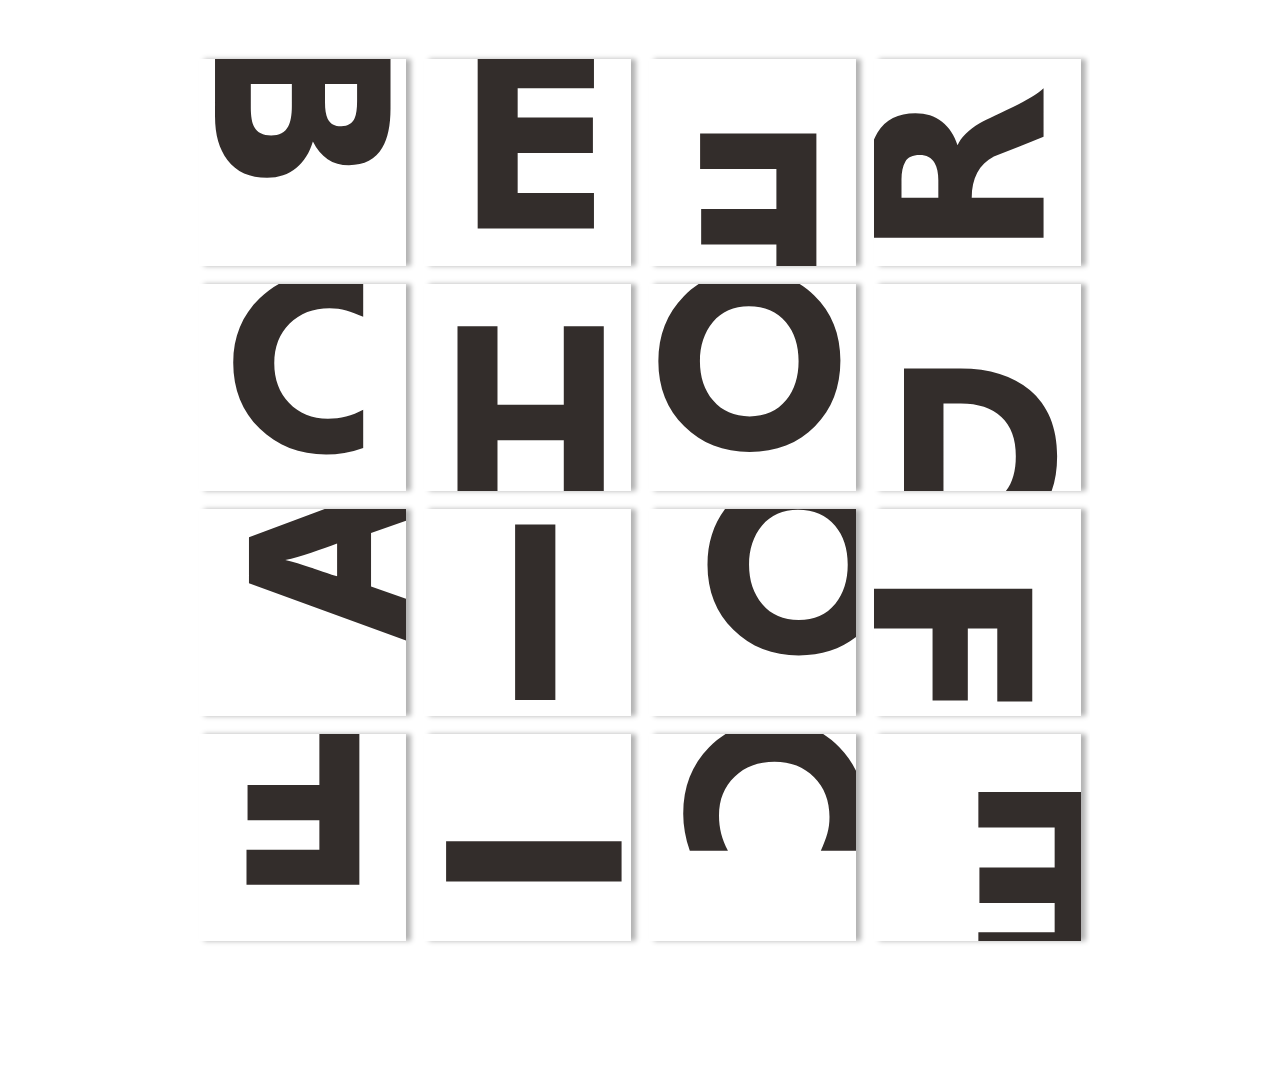
==== commit 3295e52d: "a" ====
--- a/index.html
+++ b/index.html
@@ -7,35 +7,32 @@
   <meta http-equiv="X-UA-Compatible" content="ie=edge">
   <meta http-equiv="content-language" content="ja">
   <script src="https://cdnjs.cloudflare.com/ajax/libs/jquery/3.2.1/jquery.min.js"></script>
-</head>
-<script src="./main.js"></script>
-<link href="./style.css" rel="stylesheet">
-<link href="./style_custum.css" rel="stylesheet">
-<link href='./fullcalendar/core/main.css' rel='stylesheet' />
-<link href='./fullcalendar/daygrid/main.css' rel='stylesheet' />
-<script src='./fullcalendar/core/main.js'></script>
-<script src='./fullcalendar/daygrid/main.js'></script>
-
+  <script src="./main.js"></script>
+  <link href="./style.css" rel="stylesheet">
+  <link href="./style_custum.css" rel="stylesheet">
+  <link href='./fullcalendar/core/main.css' rel='stylesheet' />
+  <link href='./fullcalendar/daygrid/main.css' rel='stylesheet' />
+  <link href="https://fonts.googleapis.com/css?family=Comfortaa" rel="stylesheet">
+  <script src='./fullcalendar/core/main.js'></script>
+  <script src='./fullcalendar/daygrid/main.js'></script>
 </head>
 
 <body>
-  <link href="https://fonts.googleapis.com/css?family=Comfortaa" rel="stylesheet">
-  <div id="scrolltop">TOP
-  </div>
-  <section>
+  <section class="top">
     <center>
       <div class="panel">
         <div class="row">
           <div onclick="toggle(0,0);" class="block b1">
-            <a href="#anchor"></a>
             <div class="svg-wrapper">
-              <img src="asset/img/brco-1.svg" alt="B">
+              <a href="./main.html">
+                <img src="asset/img/panel/brco-1.svg" alt="B">
+              </a>
             </div>
           </div>
           <div onclick="toggle(1,0);" class="block b1">
             <a href="#anchor"></a>
             <div class="svg-wrapper">
-              <img src="asset/img/brco-2.svg" alt="E">
+              <img src="asset/img/panel/brco-2.svg" alt="E">
 
               <!--                   <object type="image/svg"  data="https://dl.dropbox.com/s/feq2gaag3vxsv3z/brco-2.svg"></object> -->
               <!--                   <svg class="icon"><use xlink:href="#svg7544"/></svg> -->
@@ -44,13 +41,13 @@
           <div onclick="toggle(2,0);" class="block b1">
             <a href="#anchor"></a>
             <div class="svg-wrapper">
-              <img src="asset/img/brco-3.svg?dl=0" alt="E">
+              <img src="asset/img/panel/brco-3.svg?dl=0" alt="E">
             </div>
           </div>
           <div onclick="toggle(3,0);" class="block b1">
             <a href="#anchor"></a>
             <div class="svg-wrapper">
-              <img src="asset/img/brco-4.svg?dl=0" alt="E">
+              <img src="asset/img/panel/brco-4.svg?dl=0" alt="E">
             </div>
           </div>
         </div>
@@ -58,25 +55,25 @@
           <div onclick="toggle(0,1);" class="block b1">
             <a href="#anchor"></a>
             <div class="svg-wrapper">
-              <img src="asset/img/brco-5.svg?dl=0" alt="E">
+              <img src="asset/img/panel/brco-5.svg?dl=0" alt="E">
             </div>
           </div>
           <div onclick="toggle(1,1);" class="block b1">
             <a href="#anchor"></a>
             <div class="svg-wrapper">
-              <img src="asset/img/brco-6.svg?dl=0" alt="E">
+              <img src="asset/img/panel/brco-6.svg?dl=0" alt="E">
             </div>
           </div>
           <div onclick="toggle(2,1);" class="block b1">
             <a href="#anchor"></a>
             <div class="svg-wrapper">
-              <img src="asset/img/brco-7.svg?dl=0" alt="E">
+              <img src="asset/img/panel/brco-7.svg?dl=0" alt="E">
             </div>
           </div>
           <div onclick="toggle(3,1);" class="block b1">
             <a href="#anchor"></a>
             <div class="svg-wrapper">
-              <img src="asset/img/brco-8.svg?dl=0" alt="E">
+              <img src="asset/img/panel/brco-8.svg?dl=0" alt="E">
             </div>
           </div>
         </div>
@@ -84,25 +81,25 @@
           <div onclick="toggle(0,2);" class="block b1">
             <a href="#anchor"></a>
             <div class="svg-wrapper">
-              <img src="asset/img/brco-9.svg?dl=0" alt="E">
+              <img src="asset/img/panel/brco-9.svg" alt="E">
             </div>
           </div>
           <div onclick="toggle(1,2);" class="block b1">
             <a href="#anchor"></a>
             <div class="svg-wrapper">
-              <img src="asset/img/brco-10.svg?dl=0" alt="E">
+              <img src="asset/img/panel/brco-10.svg?dl=0" alt="E">
             </div>
           </div>
           <div onclick="toggle(2,2);" class="block b1">
             <a href="#anchor"></a>
             <div class="svg-wrapper">
-              <img src="asset/img/brco-11.svg?dl=0" alt="E">
+              <img src="asset/img/panel/brco-11.svg?dl=0" alt="E">
             </div>
           </div>
           <div onclick="toggle(3,2);" class="block b1">
             <a href="#anchor"></a>
             <div class="svg-wrapper">
-              <img src="asset/img/brco-12.svg?dl=0" alt="E">
+              <img src="asset/img/panel/brco-12.svg?dl=0" alt="E">
             </div>
           </div>
         </div>
@@ -110,25 +107,25 @@
           <div onclick="toggle(0,3);" class="block b1">
             <a href="#anchor"></a>
             <div class="svg-wrapper">
-              <img src="asset/img/brco-13.svg?dl=0" alt="E">
+              <img src="asset/img/panel/brco-13.svg?dl=0" alt="E">
             </div>
           </div>
           <div onclick="toggle(1,3);" class="block b1">
             <a href="#anchor"></a>
             <div class="svg-wrapper">
-              <img src="asset/img/brco-14.svg?dl=0" alt="E">
+              <img src="asset/img/panel/brco-14.svg?dl=0" alt="E">
             </div>
           </div>
           <div onclick="toggle(2,3);" class="block b1">
             <a href="#anchor"></a>
             <div class="svg-wrapper">
-              <img src="asset/img/brco-15.svg?dl=0" alt="E">
+              <img src="asset/img/panel/brco-15.svg?dl=0" alt="E">
             </div>
           </div>
           <div onclick="toggle(3,3);" class="block b1">
             <a href="#anchor"></a>
             <div class="svg-wrapper">
-              <img src="asset/img/brco-16.svg?dl=0" alt="E">
+              <img src="asset/img/panel/brco-16.svg?dl=0" alt="E">
             </div>
           </div>
         </div>
@@ -136,186 +133,6 @@
     </center>
   </section>
 
-  <section>
-    <h2>
-      最新情報
-    </h2>
-  </section>
+</body>
 
-  <section>
-    <h2>
-      イベント情報
-    </h2>
-    <div class="pblock">
-        <div id="calendar"></div>
-    </div>
-  </section>
-  <section>
-    <h2>
-      Gallery
-    </h2>
-    <div class="insta-card"></div>
-  </section>
-
-  <section>
-    <h2>
-      過去の仕事紹介
-    </h2>
-  </section>
-
-  <section>
-      <h2>
-        Beer Chodai officeについて
-      </h2>
-      <div>
-        <p class="pblock">
-          主に、デザイン業務・印刷・アパレル事業イベントプロデュースなどを手掛ける個人企業 兼 ブランドです。<br>
-          2019年○月○日に立ち上げたばかりの小さなオフィスです。
-          設立に至るまでのあいだ、ARTを通して沢山のお客様や友人、家族から支えられてBeer Chodai office（以下”BC"）が誕生しました。
-  
-          私たちはそんなARTや人との出会い、つながりに感謝の気持と誠意ある対応をもっとも大切にしています。
-  
-          私たちが生み出す思いや作品たちによって、みなさまに笑顔とHAPPYをお届けしていくこと、それが”BC”の役目であり目的です。
-        </p>
-      </div>
-  </section>
-
-  <section>
-    <h2>
-      増永進之介、yoco tune プロフィール
-    </h2>
-    <img src="asset/img/profile.svg" alt="profile">
-  </section>
-
-  <!-- <section> -->
-    <div>
-        <div>
-            <h2 id="anchor">
-                業務内容、料金表
-            </h2>
-        </div>
-        <div>
-          <p class="pblock">
-            ●業務内容・料金表（税別）
-            【デザイン業務】
-            ・ロゴデザイン ¥50,000〜
-            ・名刺デザイン ¥20,000〜
-            ・フライヤー / チラシ / ポスターデザイン ¥20,000〜
-            ・ニガアート（似顔絵） ¥5,000〜
-          </p>
-        </div>
-        <div class="pblock">
-            <ul>
-                <li>家 / 店舗壁画</li>
-                <li>看板デザイン / 制作</li>
-                <li>ホームページデザイン / 制作</li>
-                <li>個人年賀状</li>
-                <li>オリジナルＬＩＮＥスタンプ</li>
-                <li>オリジナルグッズ / 商品　などなど</li>
-            </ul>
-        </div>
-        <div>
-          <p class="pblock">
-            ご予算やご要望に応じて様々なご提案やデザイン制作をいたします。
-            お気軽にお問い合わせください。
-          </p>
-        </div>
-        <div>
-          <p class="pblock">
-            【イベント出店業務】
-            ・ニガアートブース出店
-            イベントや催事などでブースを設営して、お客様の似顔絵を１コイン（¥500)でお書き致します。
-            出店依頼料¥20,000〜
-          </p>
-        </div>
-        </div>
-  <!-- </section> -->
-
-  <section>
-    <div>
-        <h2>
-            グッズページ
-          </h2>
-          </div>
-    <div class="pblock">
-      <ul>
-        <li>トップス</li>
-        <li>ボトムス</li>
-        <li>バック</li>
-        <li>マグカップ</li>
-        <li>ペット用衣類</li>
-        <li>缶バッジ</li>
-      </ul>
-    </div>
-  </section>
-
-  <section>
-    <h2>
-      会社概要
-    </h2>
-    <div class="pblock">
-      <ul>
-        <li>会社名：SIIN</li>
-        <li>設立：2019年8月16日</li>
-        <li>代表：増永　進之介</li>
-        <li>所在地：〒802-0006 福岡県北九州市小倉北区魚町２ー４ー８ー４Ｆ</li>
-      </ul>
-    </div>
-  </section>
-
-  <section>
-    <h2>
-      問い合わせ先
-    </h2>
-  </section>
-</body>
-<script>
-    document.addEventListener('DOMContentLoaded', function() {
-      var calendarEl = document.getElementById('calendar');
-
-      var calendar = new FullCalendar.Calendar(calendarEl, {
-          plugins: [ 'dayGrid', 'timeGrid', 'list' ] ,
-          header: {
-                  left: 'today month,basicWeek',
-                  center: 'title',
-                  right: 'prev next'
-          },
-          editable: true, // イベントを編集
-          allDaySlot: false, // 終日表示の枠を表示
-          eventDurationEditable: false, // イベント期間をドラッグしで変更
-          slotEventOverlap: false, // イベントを重ねて表示
-          selectable: true,
-          selectHelper: true,
-          firstDay : 1, // パラメータが１だと月曜日から表示
-          droppable: true,// イベントをドラッグできるか
-          select: function(start, end, allDay) {
-              //日の枠内を選択したときの処理
-          },
-          dayClick: function(date, jsEvent, view) {
-              //日付をクリックしたときの処理
-              alert('Clicked on: ' + date.format());
-          },
-          eventClick: function(calEvent, jsEvent, view) {
-              //イベントをクリックしたときの処理
-              alert('Clicked on: ' + calEvent);
-              console.log(calEvent);
-              console.log(jsEvent);
-              console.log(view);
-          },
-          eventDrop: function(item, delta,revertFunc,jsEvent,ui, view) {
-              //ドロップした情報
-              alert('Clicked on: ' + item.title);
-              //ドロップしたことを元に戻したいとき
-              revertFunc();
-          },
-          events: [
-                      {
-                          title: 'イベント',
-                          start: '2019-03-23'
-                      }
-          ]
-      });
-      calendar.render();
-    });
-  </script>
 </html>--- a/style.css
+++ b/style.css
@@ -1,101 +1,106 @@
 html, body {
-    font-family: Impact,-apple-system-body, BlinkMacSystemFont, "Helvetica Neue", "Hiragino Sans", "Hiragino Kaku Gothic ProN", "Noto Sans Japanese", "游ゴシック  Medium", "Yu Gothic Medium", "メイリオ", meiryo, sans-serif; 
-    height:100%;
-    overflow-x : hidden;
-    -webkit-overflow-scrolling: touch;
-  }
-  
-  h1,h2{
-    margin-top:10px;
-  }
-  
-  section {
-    clear:both;
-    text-align:center;
-    position: relative;
-    height:100%;
-    margin:auto;
-    display:block;
-    text-align:center;
-  }
-  center {
-    position: absolute;
-    left: 0px;
-    right: 0px;
-    top: 0px;
-    bottom: 0px;
-    margin: auto;
-    max-width: 100%;
-    max-height: 100%;
-    text-align:center;
-    display:table-cell;
-    vertical-align: middle;
-  }
-  img{
-    max-width:100%;
-  }
-  p{
-    padding:10%;
-  }
-  .container {
-    text-align:center;
-  }
-  /* This text is in Impact */
-  .panel { 
-      font-family: Impact,Haettenschweiler
-      ,Franklin Gothic Bold,Charcoal
-      ,Helvetica Inserat
-      ,Bitstream Vera Sans Bold
-      ,Arial Black,sans serif; 
-    font-size: 30vh;
-    margin: 0 auto;
-    display: block;
-    width: 100%;
-    max-width:100vh;
-    overflow: hidden;
-    overflow-x: hidden;
-    user-select: none;
-    display: inline-block;
-    text-align:center;
-    position: relative;
-    top: 50%;
-    -webkit-transform: translateY(-50%); /* Safari用 */
-    transform: translateY(-50%);
-  }
-    
-    .row {
-      width: 100wmin;
-      perspective: 600px;
-      overflow: hidden;
-      overflow-x: hidden;
-    }
-
-  .block {  
-    transition: background-color 0.3s, transform 0.2s;
-    height: 23%;
-    width: 23%;
-    margin: 1%;
-    float: left;
-    overflow: hidden;
-    overflow-x: hidden;
-    display: inline-block;
-    position: relative;
-    z-index:-10;
-  }
-    
-  .b1 {
-    transform: rotateY(0deg);
-    background-color: #000000;
-    color:#ffffff;
-    box-shadow: 5px 0px 5px 0px rgba(0,0,0,0.3);
-  }
-    
-  .b2 {
-    transform: rotateY(180deg);
-    background-color: #ffffff;
-    box-shadow: 5px 0px 5px 0px rgba(0,0,0,0.3);
-  }
-  /*   span.blockChar{
+  font-family: Impact, -apple-system-body, BlinkMacSystemFont, "Helvetica Neue", "Hiragino Sans", "Hiragino Kaku Gothic ProN", "Noto Sans Japanese", "游ゴシック  Medium", "Yu Gothic Medium", "メイリオ", meiryo, sans-serif;
+  height: 100%;
+  overflow-x: hidden;
+  -webkit-overflow-scrolling: touch;
+}
+
+h1, h2 ,.title{
+  margin-top: 10px;
+}
+
+section {
+  clear: both;
+  text-align: center;
+  position: relative;
+  /* height:100%; */
+  margin: auto;
+  display: block;
+  text-align: center;
+}
+
+center {
+  position: absolute;
+  left: 0px;
+  right: 0px;
+  top: 0px;
+  bottom: 0px;
+  margin: auto;
+  max-width: 100%;
+  max-height: 100%;
+  text-align: center;
+  display: table-cell;
+  vertical-align: middle;
+}
+
+img {
+  max-width: 100%;
+}
+
+p {
+  padding: 10%;
+}
+
+.container {
+  text-align: center;
+}
+
+/* This text is in Impact */
+
+.panel {
+  font-family: Impact, Haettenschweiler, Franklin Gothic Bold, Charcoal, Helvetica Inserat, Bitstream Vera Sans Bold, Arial Black, sans serif;
+  font-size: 30vh;
+  margin: 0 auto;
+  display: block;
+  width: 100%;
+  height: 100%;
+  max-width: 100vh;
+  overflow: hidden;
+  overflow-x: hidden;
+  user-select: none;
+  display: inline-block;
+  text-align: center;
+  position: relative;
+  top: 50%;
+  -webkit-transform: translateY(-50%);
+  /* Safari用 */
+  transform: translateY(-50%);
+}
+
+.row {
+  width: 100wmin;
+  perspective: 600px;
+  overflow: hidden;
+  overflow-x: hidden;
+}
+
+.block {
+  transition: background-color 0.3s, transform 0.2s;
+  height: 23%;
+  width: 23%;
+  margin: 1%;
+  float: left;
+  overflow: hidden;
+  overflow-x: hidden;
+  display: inline-block;
+  position: relative;
+  z-index: -10;
+}
+
+.b1 {
+  transform: rotateY(0deg);
+  background-color: #000000;
+  color: #ffffff;
+  box-shadow: 5px 0px 5px 0px rgba(0, 0, 0, 0.3);
+}
+
+.b2 {
+  transform: rotateY(180deg);
+  background-color: #ffffff;
+  box-shadow: 5px 0px 5px 0px rgba(0, 0, 0, 0.3);
+}
+
+/*   span.blockChar{
         position: absolute;
         top: 0.5em;
         left: 0.7em;
@@ -103,18 +108,18 @@
         display:block;
         position: absolute;
     } */
-      
-  .b1:hover {
-    background-color: #444444;
-    cursor: pointer;
-  }
-  
-  .b2:hover {
-    background-color: #bbbbbb;
-    cursor: pointer;
-  }
-  
-  .title {
+
+.b1:hover {
+  background-color: #444444;
+  cursor: pointer;
+}
+
+.b2:hover {
+  background-color: #bbbbbb;
+  cursor: pointer;
+}
+
+/* .title {
     width: 200px;
     height: 50px;
     color: #ffffff;
@@ -123,136 +128,149 @@
     font-family: "Comfortaa", Arial;
     display: table-cell;
     vertical-align: middle;
-  }
-  
-  .button {
-    cursor: pointer;
-    width: 200px;
-    height: 50px;
-    background-color: #000000;
-    border-color: #ffffff;
-    border-style: solid;
-    border-width: 5px;
-    color: #ffffff;
-    font-size: 25px;
-    font-weight: bold;
-    font-family: "Comfortaa", Arial;
-    display: table-cell;
-    vertical-align: middle;
-    border-radius: 5px;
-    transition: background-color 0.3s, color 0.3s;
-  }
-  
-  .button:hover {
-    background-color: #ffffff;
-    color: #000000;
-  }
-  
-  .sidetable {
-    padding: 30px 0px;
-    height: 200px;
-  }
-  
-  
-  #moves {
-    width: 200px;
-    height: 50px;
-    color: #aaaaaa;
-    font-size: 30px;
-    font-weight: bold;
-    font-family: "Comfortaa", Arial;
-    display: table-cell;
-    vertical-align: middle;
-  }
-  
-  #scrolltop {
-    background: rgba(0,0,0,.7);
-    text-align: center;
-    color: #fff;
-    padding: 10px;
-    position: fixed;
-    right: 15px;
-    z-index: 100;
-  }
-  
-  /* インスタカード */
-  .insta-card {
-  }
-  /* */
-  .card .card-img-top  {
-      box-shadow: 0px 0px 1px 1px rgba(0,0,0,0.1);
+  } */
+
+.button {
+  cursor: pointer;
+  width: 200px;
+  height: 50px;
+  background-color: #000000;
+  border-color: #ffffff;
+  border-style: solid;
+  border-width: 5px;
+  color: #ffffff;
+  font-size: 25px;
+  font-weight: bold;
+  font-family: "Comfortaa", Arial;
+  display: table-cell;
+  vertical-align: middle;
+  border-radius: 5px;
+  transition: background-color 0.3s, color 0.3s;
+}
+
+.button:hover {
+  background-color: #ffffff;
+  color: #000000;
+}
+
+.sidetable {
+  padding: 30px 0px;
+  height: 200px;
+}
+
+#moves {
+  width: 200px;
+  height: 50px;
+  color: #aaaaaa;
+  font-size: 30px;
+  font-weight: bold;
+  font-family: "Comfortaa", Arial;
+  display: table-cell;
+  vertical-align: middle;
+}
+
+#scrolltop {
+  background: rgba(0, 0, 0, .7);
+  text-align: center;
+  color: #fff;
+  padding: 10px;
+  position: fixed;
+  right: 15px;
+  z-index: 100;
+}
+
+/* インスタカード */
+
+.insta-card {
+  display: inline-block;
+  position: relative;
+  text-align: center;
+}
+
+/* */
+
+.card .card-img-top {
+  box-shadow: 0px 0px 1px 1px rgba(0, 0, 0, 0.1);
   /*     height: 23wmin; */
-      width: 23%;
+  width: 23%;
   /*     margin:5px; */
-      float: left;
-      transition: all 0.5s linear;
-      border-top-left-radius: 27%;
-      border-top-right-radius: 32%;
-      border-bottom-left-radius: 34%;
-      border-bottom-right-radius: 26%;  
-  }
-  .card .card-img-top:hover {
-      border-top-left-radius: 0%;
-      border-top-right-radius: 0%;
-      border-bottom-left-radius: 0%;
-      border-bottom-right-radius: 0%;  
-  }
-  
-  .svg-wrapper{
-    position: relative;
-    width: 100%;
-    padding-top: 100%;
-  }
-  .svg-wrapper svg {
-      position: absolute;
-      top: 0;
-      left: 0;
-      width: 100%;
-      height: 100%;
-    transform-box: fill-box;
-  }
-  .svg-wrapper img {
-      position: absolute;
-      top: 0;
-      left: 0;
-      width: 100%;
-      height: 100%;
-    transform-box: fill-box;
-  }
-  .svg-wrapper object {
-      position: absolute;
-      top: 0;
-      left: 0;
-      width: 100%;
-      height: 100%;
-    transform-box: fill-box;
-  }
-  
+  float: left;
+  transition: all 0.5s linear;
+  border-top-left-radius: 27%;
+  border-top-right-radius: 32%;
+  border-bottom-left-radius: 34%;
+  border-bottom-right-radius: 26%;
+}
+
+.card .card-img-top:hover {
+  border-top-left-radius: 0%;
+  border-top-right-radius: 0%;
+  border-bottom-left-radius: 0%;
+  border-bottom-right-radius: 0%;
+}
+
+.svg-wrapper {
+  position: relative;
+  width: 100%;
+  padding-top: 100%;
+}
+
+.svg-wrapper svg {
+  position: absolute;
+  top: 0;
+  left: 0;
+  width: 100%;
+  height: 100%;
+  transform-box: fill-box;
+}
+
+.svg-wrapper img {
+  position: absolute;
+  top: 0;
+  left: 0;
+  width: 100%;
+  height: 100%;
+  transform-box: fill-box;
+}
+
+.svg-wrapper object {
+  position: absolute;
+  top: 0;
+  left: 0;
+  width: 100%;
+  height: 100%;
+  transform-box: fill-box;
+}
+
 .project-list_title {
   text-align: center;
   position: relative;
 }
-section::before {
+
+/**** section 区切り装飾　ここから ****/
+/* section .title::before {
   content: '';
   position: relative;
   display: block;
-  width: 1px;
-  height: 70px;
+  width: 60%;
+  height: 1px;
   margin: 25px auto 0;
   background-color: #D1D1D1;
 }
 
-section::after {
+section .title::after {
   content: '';
   position: relative;
   display: block;
-  width: 1px;
-  height: 70px;
+  width: 60%;
+  height: 1px;
   margin: 25px auto 0;
   background-color: #D1D1D1;
-}
+} */
+/**** MENU 関連 ここまで ****/
 
 /* start impress area*/
+
 .step {
   opacity: 0;
   transition: opacity 0.5s;
@@ -265,30 +283,33 @@
   /* margin: 20px auto; */
   margin: 0 auto;
   top: 50%;
-  -webkit-transform: translateY(-50%); /* Safari用 */
+  -webkit-transform: translateY(-50%);
+  /* Safari用 */
   transform: translateY(-50%);
-
   -webkit-box-sizing: border-box;
-  -moz-box-sizing:    border-box;
-  -ms-box-sizing:     border-box;
-  -o-box-sizing:      border-box;
-  box-sizing:         border-box;
+  -moz-box-sizing: border-box;
+  -ms-box-sizing: border-box;
+  -o-box-sizing: border-box;
+  box-sizing: border-box;
   font-family: 'PT Serif', georgia, serif;
   -webkit-overflow-scrolling: scroll;
   overflow: scroll;
   /* background-color: #444444; */
   pointer-events: none;
 }
+
 .step.active {
   opacity: 1;
   transition: opacity 0.5s;
   pointer-events: auto;
 }
+
 #impress {
   /* overflow: hidden;  */
 }
+
 /* end impress area*/
 
-#impress-toolbar{
+#impress-toolbar {
   z-index: -100;
 }--- a/style_custum.css
+++ b/style_custum.css
@@ -1,14 +1,266 @@
-.pblock{
+body {
+  text-align: center;
+  /* height: 85%; */
+  margin: 0px;
+  padding-bottom: 15vh;
+}
+
+section {
+  margin-top: 50px;
+}
+
+.pblock {
   display: block;
   text-align: center;
   margin: 0 auto;
   width: 50%;
 }
 
-body {
-  text-align: center;
-}
-
 li {
   list-style-type: none;
-}+}
+
+#calendar {
+  width: 98%;
+  margin: 0 auto;
+}
+
+.fc-header-toolbar {
+  padding-top: 10px;
+  margin-bottom: 6px!important;
+}
+
+.fc-day-grid-event .fc-content {
+  /*--ver 3.9.0 word wrap------*/
+  white-space: normal!important;
+  word-wrap: break-word!important;
+}
+
+@media screen and (max-width: 480px) {
+  .fc-event {
+    font-size: 18px;
+    /*--event title font size--*/
+    margin-bottom: 4px;
+    /*--　帯の隙間 event clearance--*/
+  }
+  /*-- ヘッダ　ツールバー --*/
+  .fc-header-toolbar {
+    position: -webkit-sticky;
+    position: sticky;
+    top: 0px;
+    z-index: 9;
+    background-color: white;
+  }
+  .fc-center h2 {
+    /*-- 年月表示 --*/
+    margin-top: 10px;
+  }
+  /*-- カレンダーヘッダ Sun to Sat --*/
+  .fc-head {
+    position: -webkit-sticky;
+    position: sticky;
+    top: 86px;
+    z-index: 10;
+    background-color: #e9e9e9;
+    /*--背景色--*/
+  }
+}
+
+.top {
+  height: 100%;
+}
+
+/*** MENU 関連 ここから ****/
+
+/* .side-open .overlay {
+  visibility: visible;
+  cursor: pointer;
+  background: rgba(0, 0, 0, .7);
+}
+
+.side-open .overlay::after {
+  visibility: visible;
+  color: rgba(255, 255, 255, .8);
+}
+
+.side-menu a {
+  color: white;
+  font-size: 15px;
+  font-weight: 700;
+}
+
+.side-menu-btn {
+  cursor: pointer;
+  z-index: 4;
+}
+
+.fa-bars {
+  font-size: 25px;
+  color: black;
+}
+
+
+.side-menu {
+  width: 220px;
+  height: 100%;
+  transition: all 0.2s;
+  transform: translate(220px);
+  position: fixed;
+  top: 0;
+  right: 0;
+  z-index: -1;
+  background-color: whitesmoke;
+}
+
+.side-menu.open {
+  transform: translate(0);
+}
+
+.navbar {
+  position: fixed;
+  top: auto;
+  bottom: 20px;
+  right: 15px;
+  left: auto;
+  z-index: 10;
+} */
+
+/* ボトムメニュー ここから */
+
+.bottom-open .overlay {
+  visibility: visible;
+  cursor: pointer;
+  background: rgba(0, 0, 0, .7);
+}
+
+.bottom-open .overlay::after {
+  visibility: visible;
+  color: rgba(255, 255, 255, .8);
+}
+
+.bottom-menu a {
+  color: white;
+  font-size: 15px;
+  font-weight: 700;
+}
+
+.bottom-menu-btn {
+  cursor: pointer;
+  z-index: 4;
+}
+
+.fa-bars {
+  font-size: 25px;
+  color: black;
+}
+
+.bottom-menu {
+  width: 100%;
+  height: 15%;
+  transition: all 0.2s;
+  /* transform: translate(15%); */
+  position: fixed;
+  bottom: 0;
+  right: 0;
+  z-index: -1;
+  background-color: rgba(255, 255, 255, .8);
+}
+
+.bottom-menu.open {
+  transform: translate(0);
+}
+
+.navbar {
+  position: fixed;
+  top: auto;
+  bottom: 20px;
+  right: 15px;
+  left: auto;
+  z-index: 10;
+}
+
+/* ボトムメニュー　ここまで */
+
+/*   ボタンタグ設定   */
+
+button {
+  display: block;
+  background: none;
+  border: none;
+  padding: 0;
+  /* width: 42px; */
+  color: #333;
+  letter-spacing: 0.1em;
+  cursor: pointer;
+  /* position: fixed; */
+  /* top: 20px; */
+  /* left: 20px; */
+  text-align: center;
+  outline: none;
+  /* z-index: 4; */
+}
+
+/*   ハンバーガーボタン3本線   */
+
+button span.bar {
+  display: block;
+  height: 2px;
+  background-color: #333;
+  margin: 10px 0;
+  transition: all 0.2s;
+  transform-origin: 0 0;
+}
+
+button .clos {
+  letter-spacing: 0.08em;
+  display: none;
+}
+
+button .menu {
+  display: block;
+}
+
+/*  メニューアクティブ時  */
+
+button.active span.bar {
+  width: 49px;
+}
+
+button.active .bar1 {
+  transform: rotate(30deg);
+}
+
+button.active .bar2 {
+  opacity: 0;
+}
+
+button.active .bar3 {
+  transform: rotate(-30deg);
+}
+
+button.active .menu {
+  display: none;
+}
+
+button.active .clos {
+  display: block;
+}
+
+.nav-item img {
+  height: 10vh ;
+  float: left;
+  margin-left: 20px;
+}
+
+#main-navbar {
+  overflow-x: auto;
+  white-space: nowrap;
+  -webkit-overflow-scrolling: touch;
+}
+
+.nav-item {
+  /* 横スクロール用 */
+  display: inline-block;
+}
+
+/**** MENU 関連 ここまで ***/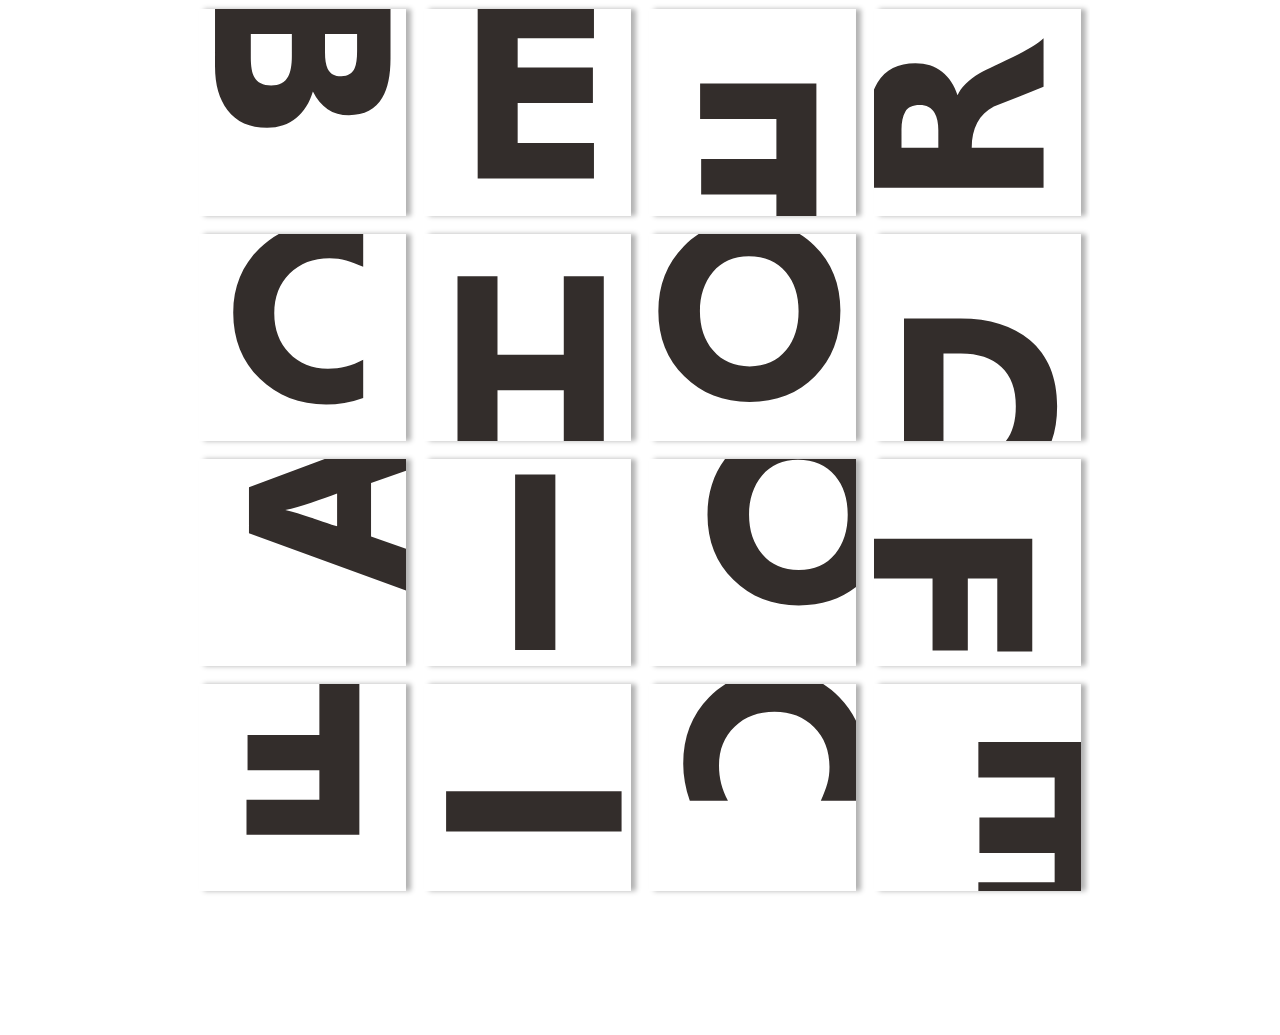
==== commit b72f1158: "php化" ====
--- a/index.html
+++ b/index.html
@@ -24,7 +24,7 @@
         <div class="row">
           <div onclick="toggle(0,0);" class="block b1">
             <div class="svg-wrapper">
-              <a href="./main.html">
+              <a href="./main.php">
                 <img src="asset/img/panel/brco-1.svg" alt="B">
               </a>
             </div>
@@ -33,9 +33,6 @@
             <a href="#anchor"></a>
             <div class="svg-wrapper">
               <img src="asset/img/panel/brco-2.svg" alt="E">
-
-              <!--                   <object type="image/svg"  data="https://dl.dropbox.com/s/feq2gaag3vxsv3z/brco-2.svg"></object> -->
-              <!--                   <svg class="icon"><use xlink:href="#svg7544"/></svg> -->
             </div>
           </div>
           <div onclick="toggle(2,0);" class="block b1">
--- a/style.css
+++ b/style.css
@@ -6,7 +6,8 @@
 }
 
 h1, h2 ,.title{
-  margin-top: 10px;
+  margin-top: 50px;
+  margin-bottom: 50px;
 }
 
 section {
@@ -35,10 +36,6 @@
 
 img {
   max-width: 100%;
-}
-
-p {
-  padding: 10%;
 }
 
 .container {
@@ -248,12 +245,12 @@
 }
 
 /**** section 区切り装飾　ここから ****/
-/* section .title::before {
+  section .title::before {
   content: '';
   position: relative;
   display: block;
-  width: 60%;
-  height: 1px;
+  width: 1px;
+  height: 30px;
   margin: 25px auto 0;
   background-color: #D1D1D1;
 }
@@ -262,11 +259,11 @@
   content: '';
   position: relative;
   display: block;
-  width: 60%;
-  height: 1px;
-  margin: 25px auto 0;
+  width: 1px;
+  height: 30px;
+  margin: auto auto 0;
   background-color: #D1D1D1;
-} */
+}
 /**** MENU 関連 ここまで ****/
 
 /* start impress area*/
--- a/style_custum.css
+++ b/style_custum.css
@@ -5,8 +5,9 @@
   padding-bottom: 15vh;
 }
 
-section {
-  margin-top: 50px;
+ul {
+  margin: 0px;
+  padding: 0px;
 }
 
 .pblock {
@@ -19,6 +20,8 @@
 li {
   list-style-type: none;
 }
+
+/* カレンダーデザイン　ここから */
 
 #calendar {
   width: 98%;
@@ -36,9 +39,15 @@
   word-wrap: break-word!important;
 }
 
+/***** max-width: 480px *****/
+
 @media screen and (max-width: 480px) {
+  .pblock {
+    width: 90%;
+    padding: inherit;
+  }
   .fc-event {
-    font-size: 18px;
+    font-size: 12px;
     /*--event title font size--*/
     margin-bottom: 4px;
     /*--　帯の隙間 event clearance--*/
@@ -64,7 +73,12 @@
     background-color: #e9e9e9;
     /*--背景色--*/
   }
-}
+  .fc-button {
+    font-size: 12px !important;
+  }
+}
+
+/* カレンダーデザイン　ここまで */
 
 .top {
   height: 100%;
@@ -247,7 +261,7 @@
 }
 
 .nav-item img {
-  height: 10vh ;
+  height: 10vh;
   float: left;
   margin-left: 20px;
 }
@@ -263,4 +277,9 @@
   display: inline-block;
 }
 
-/**** MENU 関連 ここまで ***/+/**** MENU 関連 ここまで ***/
+
+p input,textarea {
+  background: none;
+  border: solid 1px #333;
+}